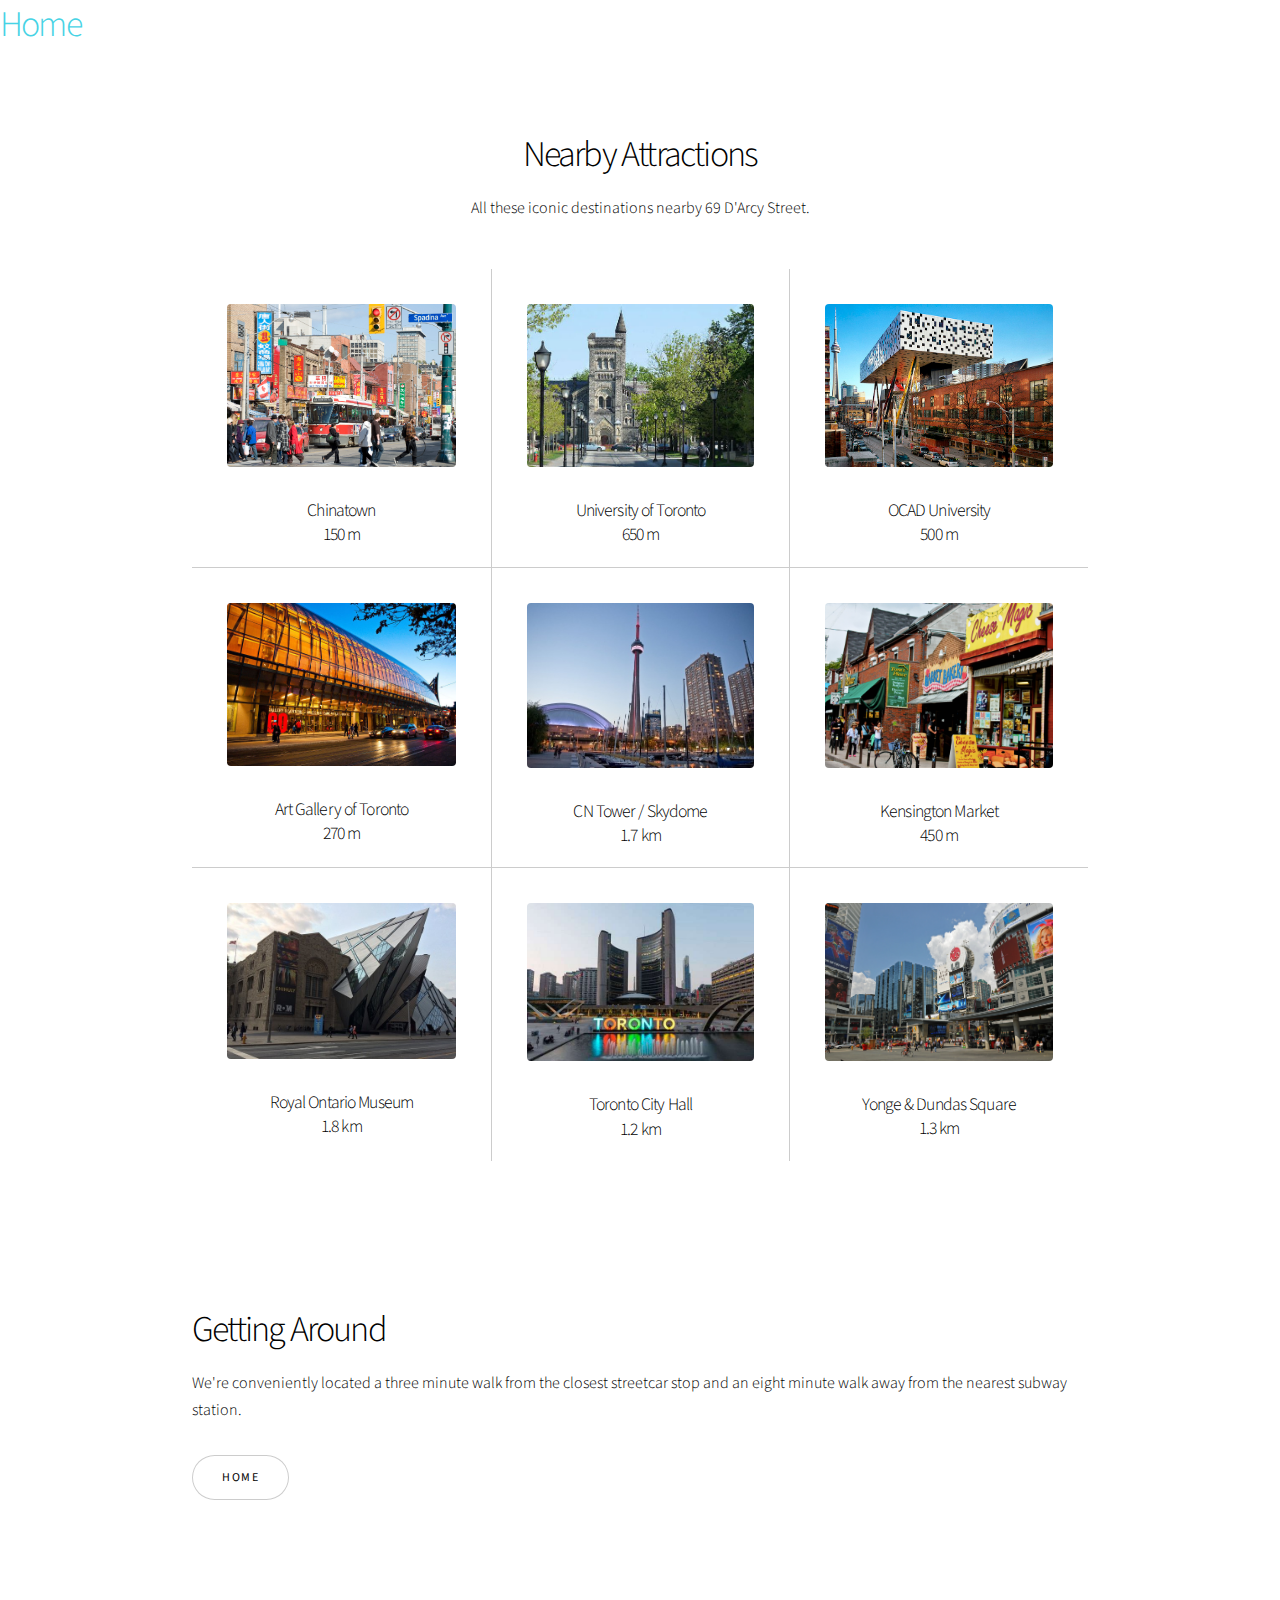
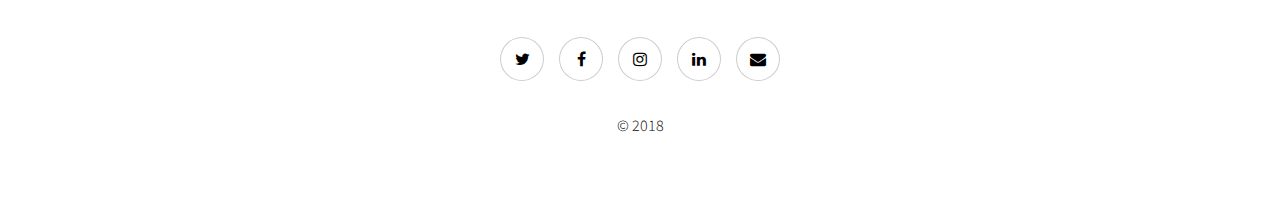
==== attractions.html @ 6a75a61b "a few new edits" ====
<!DOCTYPE HTML>
<!--
	Story by HTML5 UP
	html5up.net | @ajlkn
	Free for personal and commercial use under the CCA 3.0 license (html5up.net/license)
-->
<html>
	<head>
		<title>Story by HTML5 UP</title>
		<meta charset="utf-8" />
		<meta name="viewport" content="width=device-width, initial-scale=1" />
		<link rel="stylesheet" href="assets/css/main.css" />
	</head>
	<body>

		<!-- Wrapper -->
			<div id="wrapper">
                <!-- Header -->
                <h2><a href="index.html">Home</a></h2>
                
                <!-- Three -->
					<section class="wrapper style1 align-center">
						<div class="inner">
							<h2>Nearby Attractions</h2>
                            <p>All these iconic destinations nearby 69 D'Arcy Street.</p>
							<div class="items style1 medium onscroll-fade-in">
								<section>
									<span class="image fit"><img src="images/chinatown.jpg" alt="" /></span>
									<h4>Chinatown<br>150 m</h4>
								</section>
								<section>
									<span class="image fit"><img src="images/uoft.jpg" alt="" /></span>
									<h4>University of Toronto<br>650 m</h4>
								</section>
								<section>
									<span class="image fit"><img src="images/ocad.jpg" alt="" /></span>
									<h4>OCAD University<br>500 m</h4>
								</section>
								<section>
									<span class="image fit"><img src="images/ago.jpg" alt="" /></span>
									<h4>Art Gallery of Toronto<br>270 m</h4>
								</section>
								<section>
									<span class="image fit"><img src="images/cntower.jpg" alt="" /></span>
									<h4>CN Tower / Skydome<br>1.7 km</h4>
								</section>
								<section>
									<span class="image fit"><img src="images/km.png" alt="" /></span>
									<h4>Kensington Market<br>450 m</h4>
								</section>
                                <section>
									<span class="image fit"><img src="images/rom.jpg" alt="" /></span>
									<h4>Royal Ontario Museum<br>1.8 km</h4>
								</section>
								<section>
									<span class="image fit"><img src="images/cityhall.jpg" alt="" /></span>
									<h4>Toronto City Hall<br>1.2 km</h4>
								</section>
								<section>
									<span class="image fit"><img src="images/yd.jpg" alt="" /></span>
									<h4>Yonge &amp; Dundas Square<br>1.3 km</h4>
								</section>
							</div>
						</div>   
					</section>
                
                <!-- Four -->
					<section class="wrapper style1">
						<div class="inner">
                            <h2>Getting Around</h2>
                            <p>We're conveniently located a three minute walk from the closest streetcar stop and an eight minute walk away from the nearest subway station.</p>
                            <ul class="actions vertical">
								<li><a href="index.html" class="button">Home</a></li>
				        </ul>
						</div>
					</section>

				<!-- Footer -->
					<footer class="wrapper style1 align-center">
						<div class="inner">
							<ul class="icons">
								<li><a href="#" class="icon style2 fa-twitter"><span class="label">Twitter</span></a></li>
								<li><a href="#" class="icon style2 fa-facebook"><span class="label">Facebook</span></a></li>
								<li><a href="#" class="icon style2 fa-instagram"><span class="label">Instagram</span></a></li>
								<li><a href="#" class="icon style2 fa-linkedin"><span class="label">LinkedIn</span></a></li>
								<li><a href="#" class="icon style2 fa-envelope"><span class="label">Email</span></a></li>
							</ul>
							<p>&copy; 2018</p>
						</div>
					</footer>

			</div>

		<!-- Scripts -->
			<script src="assets/js/jquery.min.js"></script>
			<script src="assets/js/jquery.scrollex.min.js"></script>
			<script src="assets/js/jquery.scrolly.min.js"></script>
			<script src="assets/js/skel.min.js"></script>
			<script src="assets/js/util.js"></script>
			<script src="assets/js/main.js"></script>

	</body>
</html>
---- assets/css/main.css ----
@import url(font-awesome.min.css);
@import url("https://fonts.googleapis.com/css?family=Source+Sans+Pro:300,300i,400,400i");

/*
	Story by HTML5 UP
	html5up.net | @ajlkn
	Free for personal and commercial use under the CCA 3.0 license (html5up.net/license)
*/

/* Reset */

	html, body, div, span, applet, object, iframe, h1, h2, h3, h4, h5, h6, p, blockquote, pre, a, abbr, acronym, address, big, cite, code, del, dfn, em, img, ins, kbd, q, s, samp, small, strike, strong, sub, sup, tt, var, b, u, i, center, dl, dt, dd, ol, ul, li, fieldset, form, label, legend, table, caption, tbody, tfoot, thead, tr, th, td, article, aside, canvas, details, embed, figure, figcaption, footer, header, hgroup, menu, nav, output, ruby, section, summary, time, mark, audio, video {
		margin: 0;
		padding: 0;
		border: 0;
		font-size: 100%;
		font: inherit;
		vertical-align: baseline;
	}

	article, aside, details, figcaption, figure, footer, header, hgroup, menu, nav, section {
		display: block;
	}

	body {
		line-height: 1;
	}

	ol, ul {
		list-style: none;
	}

	blockquote, q {
		quotes: none;
	}

	blockquote:before, blockquote:after, q:before, q:after {
		content: '';
		content: none;
	}

	table {
		border-collapse: collapse;
		border-spacing: 0;
	}

	body {
		-webkit-text-size-adjust: none;
	}

/* Box Model */

	*, *:before, *:after {
		-moz-box-sizing: border-box;
		-webkit-box-sizing: border-box;
		box-sizing: border-box;
	}

/* Grid */

	.row {
		border-bottom: solid 1px transparent;
		-moz-box-sizing: border-box;
		-webkit-box-sizing: border-box;
		box-sizing: border-box;
	}

	.row > * {
		float: left;
		-moz-box-sizing: border-box;
		-webkit-box-sizing: border-box;
		box-sizing: border-box;
	}

	.row:after, .row:before {
		content: '';
		display: block;
		clear: both;
		height: 0;
	}

	.row.uniform > * > :first-child {
		margin-top: 0;
	}

	.row.uniform > * > :last-child {
		margin-bottom: 0;
	}

	.row.\30 \25 > * {
		padding: 0 0 0 0rem;
	}

	.row.\30 \25 {
		margin: 0 0 -1px 0rem;
	}

	.row.uniform.\30 \25 > * {
		padding: 0rem 0 0 0rem;
	}

	.row.uniform.\30 \25 {
		margin: 0rem 0 -1px 0rem;
	}

	.row > * {
		padding: 0 0 0 2rem;
	}

	.row {
		margin: 0 0 -1px -2rem;
	}

	.row.uniform > * {
		padding: 2rem 0 0 2rem;
	}

	.row.uniform {
		margin: -2rem 0 -1px -2rem;
	}

	.row.\32 00\25 > * {
		padding: 0 0 0 4rem;
	}

	.row.\32 00\25 {
		margin: 0 0 -1px -4rem;
	}

	.row.uniform.\32 00\25 > * {
		padding: 4rem 0 0 4rem;
	}

	.row.uniform.\32 00\25 {
		margin: -4rem 0 -1px -4rem;
	}

	.row.\31 50\25 > * {
		padding: 0 0 0 3rem;
	}

	.row.\31 50\25 {
		margin: 0 0 -1px -3rem;
	}

	.row.uniform.\31 50\25 > * {
		padding: 3rem 0 0 3rem;
	}

	.row.uniform.\31 50\25 {
		margin: -3rem 0 -1px -3rem;
	}

	.row.\35 0\25 > * {
		padding: 0 0 0 1rem;
	}

	.row.\35 0\25 {
		margin: 0 0 -1px -1rem;
	}

	.row.uniform.\35 0\25 > * {
		padding: 1rem 0 0 1rem;
	}

	.row.uniform.\35 0\25 {
		margin: -1rem 0 -1px -1rem;
	}

	.row.\32 5\25 > * {
		padding: 0 0 0 0.5rem;
	}

	.row.\32 5\25 {
		margin: 0 0 -1px -0.5rem;
	}

	.row.uniform.\32 5\25 > * {
		padding: 0.5rem 0 0 0.5rem;
	}

	.row.uniform.\32 5\25 {
		margin: -0.5rem 0 -1px -0.5rem;
	}

	.\31 2u, .\31 2u\24 {
		width: 100%;
		clear: none;
		margin-left: 0;
	}

	.\31 1u, .\31 1u\24 {
		width: 91.6666666667%;
		clear: none;
		margin-left: 0;
	}

	.\31 0u, .\31 0u\24 {
		width: 83.3333333333%;
		clear: none;
		margin-left: 0;
	}

	.\39 u, .\39 u\24 {
		width: 75%;
		clear: none;
		margin-left: 0;
	}

	.\38 u, .\38 u\24 {
		width: 66.6666666667%;
		clear: none;
		margin-left: 0;
	}

	.\37 u, .\37 u\24 {
		width: 58.3333333333%;
		clear: none;
		margin-left: 0;
	}

	.\36 u, .\36 u\24 {
		width: 50%;
		clear: none;
		margin-left: 0;
	}

	.\35 u, .\35 u\24 {
		width: 41.6666666667%;
		clear: none;
		margin-left: 0;
	}

	.\34 u, .\34 u\24 {
		width: 33.3333333333%;
		clear: none;
		margin-left: 0;
	}

	.\33 u, .\33 u\24 {
		width: 25%;
		clear: none;
		margin-left: 0;
	}

	.\32 u, .\32 u\24 {
		width: 16.6666666667%;
		clear: none;
		margin-left: 0;
	}

	.\31 u, .\31 u\24 {
		width: 8.3333333333%;
		clear: none;
		margin-left: 0;
	}

	.\31 2u\24 + *,
	.\31 1u\24 + *,
	.\31 0u\24 + *,
	.\39 u\24 + *,
	.\38 u\24 + *,
	.\37 u\24 + *,
	.\36 u\24 + *,
	.\35 u\24 + *,
	.\34 u\24 + *,
	.\33 u\24 + *,
	.\32 u\24 + *,
	.\31 u\24 + * {
		clear: left;
	}

	.\-11u {
		margin-left: 91.66667%;
	}

	.\-10u {
		margin-left: 83.33333%;
	}

	.\-9u {
		margin-left: 75%;
	}

	.\-8u {
		margin-left: 66.66667%;
	}

	.\-7u {
		margin-left: 58.33333%;
	}

	.\-6u {
		margin-left: 50%;
	}

	.\-5u {
		margin-left: 41.66667%;
	}

	.\-4u {
		margin-left: 33.33333%;
	}

	.\-3u {
		margin-left: 25%;
	}

	.\-2u {
		margin-left: 16.66667%;
	}

	.\-1u {
		margin-left: 8.33333%;
	}

	@media screen and (max-width: 1680px) {

		.row > * {
			padding: 0 0 0 2rem;
		}

		.row {
			margin: 0 0 -1px -2rem;
		}

		.row.uniform > * {
			padding: 2rem 0 0 2rem;
		}

		.row.uniform {
			margin: -2rem 0 -1px -2rem;
		}

		.row.\32 00\25 > * {
			padding: 0 0 0 4rem;
		}

		.row.\32 00\25 {
			margin: 0 0 -1px -4rem;
		}

		.row.uniform.\32 00\25 > * {
			padding: 4rem 0 0 4rem;
		}

		.row.uniform.\32 00\25 {
			margin: -4rem 0 -1px -4rem;
		}

		.row.\31 50\25 > * {
			padding: 0 0 0 3rem;
		}

		.row.\31 50\25 {
			margin: 0 0 -1px -3rem;
		}

		.row.uniform.\31 50\25 > * {
			padding: 3rem 0 0 3rem;
		}

		.row.uniform.\31 50\25 {
			margin: -3rem 0 -1px -3rem;
		}

		.row.\35 0\25 > * {
			padding: 0 0 0 1rem;
		}

		.row.\35 0\25 {
			margin: 0 0 -1px -1rem;
		}

		.row.uniform.\35 0\25 > * {
			padding: 1rem 0 0 1rem;
		}

		.row.uniform.\35 0\25 {
			margin: -1rem 0 -1px -1rem;
		}

		.row.\32 5\25 > * {
			padding: 0 0 0 0.5rem;
		}

		.row.\32 5\25 {
			margin: 0 0 -1px -0.5rem;
		}

		.row.uniform.\32 5\25 > * {
			padding: 0.5rem 0 0 0.5rem;
		}

		.row.uniform.\32 5\25 {
			margin: -0.5rem 0 -1px -0.5rem;
		}

		.\31 2u\28xlarge\29, .\31 2u\24\28xlarge\29 {
			width: 100%;
			clear: none;
			margin-left: 0;
		}

		.\31 1u\28xlarge\29, .\31 1u\24\28xlarge\29 {
			width: 91.6666666667%;
			clear: none;
			margin-left: 0;
		}

		.\31 0u\28xlarge\29, .\31 0u\24\28xlarge\29 {
			width: 83.3333333333%;
			clear: none;
			margin-left: 0;
		}

		.\39 u\28xlarge\29, .\39 u\24\28xlarge\29 {
			width: 75%;
			clear: none;
			margin-left: 0;
		}

		.\38 u\28xlarge\29, .\38 u\24\28xlarge\29 {
			width: 66.6666666667%;
			clear: none;
			margin-left: 0;
		}

		.\37 u\28xlarge\29, .\37 u\24\28xlarge\29 {
			width: 58.3333333333%;
			clear: none;
			margin-left: 0;
		}

		.\36 u\28xlarge\29, .\36 u\24\28xlarge\29 {
			width: 50%;
			clear: none;
			margin-left: 0;
		}

		.\35 u\28xlarge\29, .\35 u\24\28xlarge\29 {
			width: 41.6666666667%;
			clear: none;
			margin-left: 0;
		}

		.\34 u\28xlarge\29, .\34 u\24\28xlarge\29 {
			width: 33.3333333333%;
			clear: none;
			margin-left: 0;
		}

		.\33 u\28xlarge\29, .\33 u\24\28xlarge\29 {
			width: 25%;
			clear: none;
			margin-left: 0;
		}

		.\32 u\28xlarge\29, .\32 u\24\28xlarge\29 {
			width: 16.6666666667%;
			clear: none;
			margin-left: 0;
		}

		.\31 u\28xlarge\29, .\31 u\24\28xlarge\29 {
			width: 8.3333333333%;
			clear: none;
			margin-left: 0;
		}

		.\31 2u\24\28xlarge\29 + *,
		.\31 1u\24\28xlarge\29 + *,
		.\31 0u\24\28xlarge\29 + *,
		.\39 u\24\28xlarge\29 + *,
		.\38 u\24\28xlarge\29 + *,
		.\37 u\24\28xlarge\29 + *,
		.\36 u\24\28xlarge\29 + *,
		.\35 u\24\28xlarge\29 + *,
		.\34 u\24\28xlarge\29 + *,
		.\33 u\24\28xlarge\29 + *,
		.\32 u\24\28xlarge\29 + *,
		.\31 u\24\28xlarge\29 + * {
			clear: left;
		}

		.\-11u\28xlarge\29 {
			margin-left: 91.66667%;
		}

		.\-10u\28xlarge\29 {
			margin-left: 83.33333%;
		}

		.\-9u\28xlarge\29 {
			margin-left: 75%;
		}

		.\-8u\28xlarge\29 {
			margin-left: 66.66667%;
		}

		.\-7u\28xlarge\29 {
			margin-left: 58.33333%;
		}

		.\-6u\28xlarge\29 {
			margin-left: 50%;
		}

		.\-5u\28xlarge\29 {
			margin-left: 41.66667%;
		}

		.\-4u\28xlarge\29 {
			margin-left: 33.33333%;
		}

		.\-3u\28xlarge\29 {
			margin-left: 25%;
		}

		.\-2u\28xlarge\29 {
			margin-left: 16.66667%;
		}

		.\-1u\28xlarge\29 {
			margin-left: 8.33333%;
		}

	}

	@media screen and (max-width: 1280px) {

		.row > * {
			padding: 0 0 0 2rem;
		}

		.row {
			margin: 0 0 -1px -2rem;
		}

		.row.uniform > * {
			padding: 2rem 0 0 2rem;
		}

		.row.uniform {
			margin: -2rem 0 -1px -2rem;
		}

		.row.\32 00\25 > * {
			padding: 0 0 0 4rem;
		}

		.row.\32 00\25 {
			margin: 0 0 -1px -4rem;
		}

		.row.uniform.\32 00\25 > * {
			padding: 4rem 0 0 4rem;
		}

		.row.uniform.\32 00\25 {
			margin: -4rem 0 -1px -4rem;
		}

		.row.\31 50\25 > * {
			padding: 0 0 0 3rem;
		}

		.row.\31 50\25 {
			margin: 0 0 -1px -3rem;
		}

		.row.uniform.\31 50\25 > * {
			padding: 3rem 0 0 3rem;
		}

		.row.uniform.\31 50\25 {
			margin: -3rem 0 -1px -3rem;
		}

		.row.\35 0\25 > * {
			padding: 0 0 0 1rem;
		}

		.row.\35 0\25 {
			margin: 0 0 -1px -1rem;
		}

		.row.uniform.\35 0\25 > * {
			padding: 1rem 0 0 1rem;
		}

		.row.uniform.\35 0\25 {
			margin: -1rem 0 -1px -1rem;
		}

		.row.\32 5\25 > * {
			padding: 0 0 0 0.5rem;
		}

		.row.\32 5\25 {
			margin: 0 0 -1px -0.5rem;
		}

		.row.uniform.\32 5\25 > * {
			padding: 0.5rem 0 0 0.5rem;
		}

		.row.uniform.\32 5\25 {
			margin: -0.5rem 0 -1px -0.5rem;
		}

		.\31 2u\28large\29, .\31 2u\24\28large\29 {
			width: 100%;
			clear: none;
			margin-left: 0;
		}

		.\31 1u\28large\29, .\31 1u\24\28large\29 {
			width: 91.6666666667%;
			clear: none;
			margin-left: 0;
		}

		.\31 0u\28large\29, .\31 0u\24\28large\29 {
			width: 83.3333333333%;
			clear: none;
			margin-left: 0;
		}

		.\39 u\28large\29, .\39 u\24\28large\29 {
			width: 75%;
			clear: none;
			margin-left: 0;
		}

		.\38 u\28large\29, .\38 u\24\28large\29 {
			width: 66.6666666667%;
			clear: none;
			margin-left: 0;
		}

		.\37 u\28large\29, .\37 u\24\28large\29 {
			width: 58.3333333333%;
			clear: none;
			margin-left: 0;
		}

		.\36 u\28large\29, .\36 u\24\28large\29 {
			width: 50%;
			clear: none;
			margin-left: 0;
		}

		.\35 u\28large\29, .\35 u\24\28large\29 {
			width: 41.6666666667%;
			clear: none;
			margin-left: 0;
		}

		.\34 u\28large\29, .\34 u\24\28large\29 {
			width: 33.3333333333%;
			clear: none;
			margin-left: 0;
		}

		.\33 u\28large\29, .\33 u\24\28large\29 {
			width: 25%;
			clear: none;
			margin-left: 0;
		}

		.\32 u\28large\29, .\32 u\24\28large\29 {
			width: 16.6666666667%;
			clear: none;
			margin-left: 0;
		}

		.\31 u\28large\29, .\31 u\24\28large\29 {
			width: 8.3333333333%;
			clear: none;
			margin-left: 0;
		}

		.\31 2u\24\28large\29 + *,
		.\31 1u\24\28large\29 + *,
		.\31 0u\24\28large\29 + *,
		.\39 u\24\28large\29 + *,
		.\38 u\24\28large\29 + *,
		.\37 u\24\28large\29 + *,
		.\36 u\24\28large\29 + *,
		.\35 u\24\28large\29 + *,
		.\34 u\24\28large\29 + *,
		.\33 u\24\28large\29 + *,
		.\32 u\24\28large\29 + *,
		.\31 u\24\28large\29 + * {
			clear: left;
		}

		.\-11u\28large\29 {
			margin-left: 91.66667%;
		}

		.\-10u\28large\29 {
			margin-left: 83.33333%;
		}

		.\-9u\28large\29 {
			margin-left: 75%;
		}

		.\-8u\28large\29 {
			margin-left: 66.66667%;
		}

		.\-7u\28large\29 {
			margin-left: 58.33333%;
		}

		.\-6u\28large\29 {
			margin-left: 50%;
		}

		.\-5u\28large\29 {
			margin-left: 41.66667%;
		}

		.\-4u\28large\29 {
			margin-left: 33.33333%;
		}

		.\-3u\28large\29 {
			margin-left: 25%;
		}

		.\-2u\28large\29 {
			margin-left: 16.66667%;
		}

		.\-1u\28large\29 {
			margin-left: 8.33333%;
		}

	}

	@media screen and (max-width: 980px) {

		.row > * {
			padding: 0 0 0 2rem;
		}

		.row {
			margin: 0 0 -1px -2rem;
		}

		.row.uniform > * {
			padding: 2rem 0 0 2rem;
		}

		.row.uniform {
			margin: -2rem 0 -1px -2rem;
		}

		.row.\32 00\25 > * {
			padding: 0 0 0 4rem;
		}

		.row.\32 00\25 {
			margin: 0 0 -1px -4rem;
		}

		.row.uniform.\32 00\25 > * {
			padding: 4rem 0 0 4rem;
		}

		.row.uniform.\32 00\25 {
			margin: -4rem 0 -1px -4rem;
		}

		.row.\31 50\25 > * {
			padding: 0 0 0 3rem;
		}

		.row.\31 50\25 {
			margin: 0 0 -1px -3rem;
		}

		.row.uniform.\31 50\25 > * {
			padding: 3rem 0 0 3rem;
		}

		.row.uniform.\31 50\25 {
			margin: -3rem 0 -1px -3rem;
		}

		.row.\35 0\25 > * {
			padding: 0 0 0 1rem;
		}

		.row.\35 0\25 {
			margin: 0 0 -1px -1rem;
		}

		.row.uniform.\35 0\25 > * {
			padding: 1rem 0 0 1rem;
		}

		.row.uniform.\35 0\25 {
			margin: -1rem 0 -1px -1rem;
		}

		.row.\32 5\25 > * {
			padding: 0 0 0 0.5rem;
		}

		.row.\32 5\25 {
			margin: 0 0 -1px -0.5rem;
		}

		.row.uniform.\32 5\25 > * {
			padding: 0.5rem 0 0 0.5rem;
		}

		.row.uniform.\32 5\25 {
			margin: -0.5rem 0 -1px -0.5rem;
		}

		.\31 2u\28medium\29, .\31 2u\24\28medium\29 {
			width: 100%;
			clear: none;
			margin-left: 0;
		}

		.\31 1u\28medium\29, .\31 1u\24\28medium\29 {
			width: 91.6666666667%;
			clear: none;
			margin-left: 0;
		}

		.\31 0u\28medium\29, .\31 0u\24\28medium\29 {
			width: 83.3333333333%;
			clear: none;
			margin-left: 0;
		}

		.\39 u\28medium\29, .\39 u\24\28medium\29 {
			width: 75%;
			clear: none;
			margin-left: 0;
		}

		.\38 u\28medium\29, .\38 u\24\28medium\29 {
			width: 66.6666666667%;
			clear: none;
			margin-left: 0;
		}

		.\37 u\28medium\29, .\37 u\24\28medium\29 {
			width: 58.3333333333%;
			clear: none;
			margin-left: 0;
		}

		.\36 u\28medium\29, .\36 u\24\28medium\29 {
			width: 50%;
			clear: none;
			margin-left: 0;
		}

		.\35 u\28medium\29, .\35 u\24\28medium\29 {
			width: 41.6666666667%;
			clear: none;
			margin-left: 0;
		}

		.\34 u\28medium\29, .\34 u\24\28medium\29 {
			width: 33.3333333333%;
			clear: none;
			margin-left: 0;
		}

		.\33 u\28medium\29, .\33 u\24\28medium\29 {
			width: 25%;
			clear: none;
			margin-left: 0;
		}

		.\32 u\28medium\29, .\32 u\24\28medium\29 {
			width: 16.6666666667%;
			clear: none;
			margin-left: 0;
		}

		.\31 u\28medium\29, .\31 u\24\28medium\29 {
			width: 8.3333333333%;
			clear: none;
			margin-left: 0;
		}

		.\31 2u\24\28medium\29 + *,
		.\31 1u\24\28medium\29 + *,
		.\31 0u\24\28medium\29 + *,
		.\39 u\24\28medium\29 + *,
		.\38 u\24\28medium\29 + *,
		.\37 u\24\28medium\29 + *,
		.\36 u\24\28medium\29 + *,
		.\35 u\24\28medium\29 + *,
		.\34 u\24\28medium\29 + *,
		.\33 u\24\28medium\29 + *,
		.\32 u\24\28medium\29 + *,
		.\31 u\24\28medium\29 + * {
			clear: left;
		}

		.\-11u\28medium\29 {
			margin-left: 91.66667%;
		}

		.\-10u\28medium\29 {
			margin-left: 83.33333%;
		}

		.\-9u\28medium\29 {
			margin-left: 75%;
		}

		.\-8u\28medium\29 {
			margin-left: 66.66667%;
		}

		.\-7u\28medium\29 {
			margin-left: 58.33333%;
		}

		.\-6u\28medium\29 {
			margin-left: 50%;
		}

		.\-5u\28medium\29 {
			margin-left: 41.66667%;
		}

		.\-4u\28medium\29 {
			margin-left: 33.33333%;
		}

		.\-3u\28medium\29 {
			margin-left: 25%;
		}

		.\-2u\28medium\29 {
			margin-left: 16.66667%;
		}

		.\-1u\28medium\29 {
			margin-left: 8.33333%;
		}

	}

	@media screen and (max-width: 736px) {

		.row > * {
			padding: 0 0 0 2rem;
		}

		.row {
			margin: 0 0 -1px -2rem;
		}

		.row.uniform > * {
			padding: 2rem 0 0 2rem;
		}

		.row.uniform {
			margin: -2rem 0 -1px -2rem;
		}

		.row.\32 00\25 > * {
			padding: 0 0 0 4rem;
		}

		.row.\32 00\25 {
			margin: 0 0 -1px -4rem;
		}

		.row.uniform.\32 00\25 > * {
			padding: 4rem 0 0 4rem;
		}

		.row.uniform.\32 00\25 {
			margin: -4rem 0 -1px -4rem;
		}

		.row.\31 50\25 > * {
			padding: 0 0 0 3rem;
		}

		.row.\31 50\25 {
			margin: 0 0 -1px -3rem;
		}

		.row.uniform.\31 50\25 > * {
			padding: 3rem 0 0 3rem;
		}

		.row.uniform.\31 50\25 {
			margin: -3rem 0 -1px -3rem;
		}

		.row.\35 0\25 > * {
			padding: 0 0 0 1rem;
		}

		.row.\35 0\25 {
			margin: 0 0 -1px -1rem;
		}

		.row.uniform.\35 0\25 > * {
			padding: 1rem 0 0 1rem;
		}

		.row.uniform.\35 0\25 {
			margin: -1rem 0 -1px -1rem;
		}

		.row.\32 5\25 > * {
			padding: 0 0 0 0.5rem;
		}

		.row.\32 5\25 {
			margin: 0 0 -1px -0.5rem;
		}

		.row.uniform.\32 5\25 > * {
			padding: 0.5rem 0 0 0.5rem;
		}

		.row.uniform.\32 5\25 {
			margin: -0.5rem 0 -1px -0.5rem;
		}

		.\31 2u\28small\29, .\31 2u\24\28small\29 {
			width: 100%;
			clear: none;
			margin-left: 0;
		}

		.\31 1u\28small\29, .\31 1u\24\28small\29 {
			width: 91.6666666667%;
			clear: none;
			margin-left: 0;
		}

		.\31 0u\28small\29, .\31 0u\24\28small\29 {
			width: 83.3333333333%;
			clear: none;
			margin-left: 0;
		}

		.\39 u\28small\29, .\39 u\24\28small\29 {
			width: 75%;
			clear: none;
			margin-left: 0;
		}

		.\38 u\28small\29, .\38 u\24\28small\29 {
			width: 66.6666666667%;
			clear: none;
			margin-left: 0;
		}

		.\37 u\28small\29, .\37 u\24\28small\29 {
			width: 58.3333333333%;
			clear: none;
			margin-left: 0;
		}

		.\36 u\28small\29, .\36 u\24\28small\29 {
			width: 50%;
			clear: none;
			margin-left: 0;
		}

		.\35 u\28small\29, .\35 u\24\28small\29 {
			width: 41.6666666667%;
			clear: none;
			margin-left: 0;
		}

		.\34 u\28small\29, .\34 u\24\28small\29 {
			width: 33.3333333333%;
			clear: none;
			margin-left: 0;
		}

		.\33 u\28small\29, .\33 u\24\28small\29 {
			width: 25%;
			clear: none;
			margin-left: 0;
		}

		.\32 u\28small\29, .\32 u\24\28small\29 {
			width: 16.6666666667%;
			clear: none;
			margin-left: 0;
		}

		.\31 u\28small\29, .\31 u\24\28small\29 {
			width: 8.3333333333%;
			clear: none;
			margin-left: 0;
		}

		.\31 2u\24\28small\29 + *,
		.\31 1u\24\28small\29 + *,
		.\31 0u\24\28small\29 + *,
		.\39 u\24\28small\29 + *,
		.\38 u\24\28small\29 + *,
		.\37 u\24\28small\29 + *,
		.\36 u\24\28small\29 + *,
		.\35 u\24\28small\29 + *,
		.\34 u\24\28small\29 + *,
		.\33 u\24\28small\29 + *,
		.\32 u\24\28small\29 + *,
		.\31 u\24\28small\29 + * {
			clear: left;
		}

		.\-11u\28small\29 {
			margin-left: 91.66667%;
		}

		.\-10u\28small\29 {
			margin-left: 83.33333%;
		}

		.\-9u\28small\29 {
			margin-left: 75%;
		}

		.\-8u\28small\29 {
			margin-left: 66.66667%;
		}

		.\-7u\28small\29 {
			margin-left: 58.33333%;
		}

		.\-6u\28small\29 {
			margin-left: 50%;
		}

		.\-5u\28small\29 {
			margin-left: 41.66667%;
		}

		.\-4u\28small\29 {
			margin-left: 33.33333%;
		}

		.\-3u\28small\29 {
			margin-left: 25%;
		}

		.\-2u\28small\29 {
			margin-left: 16.66667%;
		}

		.\-1u\28small\29 {
			margin-left: 8.33333%;
		}

	}

	@media screen and (max-width: 480px) {

		.row > * {
			padding: 0 0 0 2rem;
		}

		.row {
			margin: 0 0 -1px -2rem;
		}

		.row.uniform > * {
			padding: 2rem 0 0 2rem;
		}

		.row.uniform {
			margin: -2rem 0 -1px -2rem;
		}

		.row.\32 00\25 > * {
			padding: 0 0 0 4rem;
		}

		.row.\32 00\25 {
			margin: 0 0 -1px -4rem;
		}

		.row.uniform.\32 00\25 > * {
			padding: 4rem 0 0 4rem;
		}

		.row.uniform.\32 00\25 {
			margin: -4rem 0 -1px -4rem;
		}

		.row.\31 50\25 > * {
			padding: 0 0 0 3rem;
		}

		.row.\31 50\25 {
			margin: 0 0 -1px -3rem;
		}

		.row.uniform.\31 50\25 > * {
			padding: 3rem 0 0 3rem;
		}

		.row.uniform.\31 50\25 {
			margin: -3rem 0 -1px -3rem;
		}

		.row.\35 0\25 > * {
			padding: 0 0 0 1rem;
		}

		.row.\35 0\25 {
			margin: 0 0 -1px -1rem;
		}

		.row.uniform.\35 0\25 > * {
			padding: 1rem 0 0 1rem;
		}

		.row.uniform.\35 0\25 {
			margin: -1rem 0 -1px -1rem;
		}

		.row.\32 5\25 > * {
			padding: 0 0 0 0.5rem;
		}

		.row.\32 5\25 {
			margin: 0 0 -1px -0.5rem;
		}

		.row.uniform.\32 5\25 > * {
			padding: 0.5rem 0 0 0.5rem;
		}

		.row.uniform.\32 5\25 {
			margin: -0.5rem 0 -1px -0.5rem;
		}

		.\31 2u\28xsmall\29, .\31 2u\24\28xsmall\29 {
			width: 100%;
			clear: none;
			margin-left: 0;
		}

		.\31 1u\28xsmall\29, .\31 1u\24\28xsmall\29 {
			width: 91.6666666667%;
			clear: none;
			margin-left: 0;
		}

		.\31 0u\28xsmall\29, .\31 0u\24\28xsmall\29 {
			width: 83.3333333333%;
			clear: none;
			margin-left: 0;
		}

		.\39 u\28xsmall\29, .\39 u\24\28xsmall\29 {
			width: 75%;
			clear: none;
			margin-left: 0;
		}

		.\38 u\28xsmall\29, .\38 u\24\28xsmall\29 {
			width: 66.6666666667%;
			clear: none;
			margin-left: 0;
		}

		.\37 u\28xsmall\29, .\37 u\24\28xsmall\29 {
			width: 58.3333333333%;
			clear: none;
			margin-left: 0;
		}

		.\36 u\28xsmall\29, .\36 u\24\28xsmall\29 {
			width: 50%;
			clear: none;
			margin-left: 0;
		}

		.\35 u\28xsmall\29, .\35 u\24\28xsmall\29 {
			width: 41.6666666667%;
			clear: none;
			margin-left: 0;
		}

		.\34 u\28xsmall\29, .\34 u\24\28xsmall\29 {
			width: 33.3333333333%;
			clear: none;
			margin-left: 0;
		}

		.\33 u\28xsmall\29, .\33 u\24\28xsmall\29 {
			width: 25%;
			clear: none;
			margin-left: 0;
		}

		.\32 u\28xsmall\29, .\32 u\24\28xsmall\29 {
			width: 16.6666666667%;
			clear: none;
			margin-left: 0;
		}

		.\31 u\28xsmall\29, .\31 u\24\28xsmall\29 {
			width: 8.3333333333%;
			clear: none;
			margin-left: 0;
		}

		.\31 2u\24\28xsmall\29 + *,
		.\31 1u\24\28xsmall\29 + *,
		.\31 0u\24\28xsmall\29 + *,
		.\39 u\24\28xsmall\29 + *,
		.\38 u\24\28xsmall\29 + *,
		.\37 u\24\28xsmall\29 + *,
		.\36 u\24\28xsmall\29 + *,
		.\35 u\24\28xsmall\29 + *,
		.\34 u\24\28xsmall\29 + *,
		.\33 u\24\28xsmall\29 + *,
		.\32 u\24\28xsmall\29 + *,
		.\31 u\24\28xsmall\29 + * {
			clear: left;
		}

		.\-11u\28xsmall\29 {
			margin-left: 91.66667%;
		}

		.\-10u\28xsmall\29 {
			margin-left: 83.33333%;
		}

		.\-9u\28xsmall\29 {
			margin-left: 75%;
		}

		.\-8u\28xsmall\29 {
			margin-left: 66.66667%;
		}

		.\-7u\28xsmall\29 {
			margin-left: 58.33333%;
		}

		.\-6u\28xsmall\29 {
			margin-left: 50%;
		}

		.\-5u\28xsmall\29 {
			margin-left: 41.66667%;
		}

		.\-4u\28xsmall\29 {
			margin-left: 33.33333%;
		}

		.\-3u\28xsmall\29 {
			margin-left: 25%;
		}

		.\-2u\28xsmall\29 {
			margin-left: 16.66667%;
		}

		.\-1u\28xsmall\29 {
			margin-left: 8.33333%;
		}

	}

	@media screen and (max-width: 360px) {

		.row > * {
			padding: 0 0 0 2rem;
		}

		.row {
			margin: 0 0 -1px -2rem;
		}

		.row.uniform > * {
			padding: 2rem 0 0 2rem;
		}

		.row.uniform {
			margin: -2rem 0 -1px -2rem;
		}

		.row.\32 00\25 > * {
			padding: 0 0 0 4rem;
		}

		.row.\32 00\25 {
			margin: 0 0 -1px -4rem;
		}

		.row.uniform.\32 00\25 > * {
			padding: 4rem 0 0 4rem;
		}

		.row.uniform.\32 00\25 {
			margin: -4rem 0 -1px -4rem;
		}

		.row.\31 50\25 > * {
			padding: 0 0 0 3rem;
		}

		.row.\31 50\25 {
			margin: 0 0 -1px -3rem;
		}

		.row.uniform.\31 50\25 > * {
			padding: 3rem 0 0 3rem;
		}

		.row.uniform.\31 50\25 {
			margin: -3rem 0 -1px -3rem;
		}

		.row.\35 0\25 > * {
			padding: 0 0 0 1rem;
		}

		.row.\35 0\25 {
			margin: 0 0 -1px -1rem;
		}

		.row.uniform.\35 0\25 > * {
			padding: 1rem 0 0 1rem;
		}

		.row.uniform.\35 0\25 {
			margin: -1rem 0 -1px -1rem;
		}

		.row.\32 5\25 > * {
			padding: 0 0 0 0.5rem;
		}

		.row.\32 5\25 {
			margin: 0 0 -1px -0.5rem;
		}

		.row.uniform.\32 5\25 > * {
			padding: 0.5rem 0 0 0.5rem;
		}

		.row.uniform.\32 5\25 {
			margin: -0.5rem 0 -1px -0.5rem;
		}

		.\31 2u\28xxsmall\29, .\31 2u\24\28xxsmall\29 {
			width: 100%;
			clear: none;
			margin-left: 0;
		}

		.\31 1u\28xxsmall\29, .\31 1u\24\28xxsmall\29 {
			width: 91.6666666667%;
			clear: none;
			margin-left: 0;
		}

		.\31 0u\28xxsmall\29, .\31 0u\24\28xxsmall\29 {
			width: 83.3333333333%;
			clear: none;
			margin-left: 0;
		}

		.\39 u\28xxsmall\29, .\39 u\24\28xxsmall\29 {
			width: 75%;
			clear: none;
			margin-left: 0;
		}

		.\38 u\28xxsmall\29, .\38 u\24\28xxsmall\29 {
			width: 66.6666666667%;
			clear: none;
			margin-left: 0;
		}

		.\37 u\28xxsmall\29, .\37 u\24\28xxsmall\29 {
			width: 58.3333333333%;
			clear: none;
			margin-left: 0;
		}

		.\36 u\28xxsmall\29, .\36 u\24\28xxsmall\29 {
			width: 50%;
			clear: none;
			margin-left: 0;
		}

		.\35 u\28xxsmall\29, .\35 u\24\28xxsmall\29 {
			width: 41.6666666667%;
			clear: none;
			margin-left: 0;
		}

		.\34 u\28xxsmall\29, .\34 u\24\28xxsmall\29 {
			width: 33.3333333333%;
			clear: none;
			margin-left: 0;
		}

		.\33 u\28xxsmall\29, .\33 u\24\28xxsmall\29 {
			width: 25%;
			clear: none;
			margin-left: 0;
		}

		.\32 u\28xxsmall\29, .\32 u\24\28xxsmall\29 {
			width: 16.6666666667%;
			clear: none;
			margin-left: 0;
		}

		.\31 u\28xxsmall\29, .\31 u\24\28xxsmall\29 {
			width: 8.3333333333%;
			clear: none;
			margin-left: 0;
		}

		.\31 2u\24\28xxsmall\29 + *,
		.\31 1u\24\28xxsmall\29 + *,
		.\31 0u\24\28xxsmall\29 + *,
		.\39 u\24\28xxsmall\29 + *,
		.\38 u\24\28xxsmall\29 + *,
		.\37 u\24\28xxsmall\29 + *,
		.\36 u\24\28xxsmall\29 + *,
		.\35 u\24\28xxsmall\29 + *,
		.\34 u\24\28xxsmall\29 + *,
		.\33 u\24\28xxsmall\29 + *,
		.\32 u\24\28xxsmall\29 + *,
		.\31 u\24\28xxsmall\29 + * {
			clear: left;
		}

		.\-11u\28xxsmall\29 {
			margin-left: 91.66667%;
		}

		.\-10u\28xxsmall\29 {
			margin-left: 83.33333%;
		}

		.\-9u\28xxsmall\29 {
			margin-left: 75%;
		}

		.\-8u\28xxsmall\29 {
			margin-left: 66.66667%;
		}

		.\-7u\28xxsmall\29 {
			margin-left: 58.33333%;
		}

		.\-6u\28xxsmall\29 {
			margin-left: 50%;
		}

		.\-5u\28xxsmall\29 {
			margin-left: 41.66667%;
		}

		.\-4u\28xxsmall\29 {
			margin-left: 33.33333%;
		}

		.\-3u\28xxsmall\29 {
			margin-left: 25%;
		}

		.\-2u\28xxsmall\29 {
			margin-left: 16.66667%;
		}

		.\-1u\28xxsmall\29 {
			margin-left: 8.33333%;
		}

	}

/* Basic */

	@-ms-viewport {
		width: device-width;
	}

	body {
		-ms-overflow-style: scrollbar;
	}

	@media screen and (max-width: 480px) {

		html, body {
			min-width: 320px;
		}

	}

	body {
		background: #ffffff;
	}

		body.is-loading *, body.is-loading *:before, body.is-loading *:after {
			-moz-animation: none !important;
			-webkit-animation: none !important;
			-ms-animation: none !important;
			animation: none !important;
			-moz-transition: none !important;
			-webkit-transition: none !important;
			-ms-transition: none !important;
			transition: none !important;
		}

/* Type */

	html {
		font-size: 18pt;
	}

		@media screen and (max-width: 1680px) {

			html {
				font-size: 14pt;
			}

		}

		@media screen and (max-width: 1280px) {

			html {
				font-size: 12pt;
			}

		}

		@media screen and (max-width: 736px) {

			html {
				font-size: 11pt;
			}

		}

		@media screen and (max-width: 360px) {

			html {
				font-size: 10pt;
			}

		}

	body {
		background-color: #ffffff;
		color: #000000;
	}

	body, input, select, textarea {
		font-family: "Source Sans Pro", Helvetica, sans-serif;
		font-size: 1rem;
		font-weight: 300;
		line-height: 1.65;
	}

	a {
		-moz-transition: color 0.2s ease-in-out;
		-webkit-transition: color 0.2s ease-in-out;
		-ms-transition: color 0.2s ease-in-out;
		transition: color 0.2s ease-in-out;
		text-decoration: underline;
	}

		a:hover {
			text-decoration: none;
		}

	strong, b {
		font-weight: 400;
	}

	em, i {
		font-style: italic;
	}

	p {
		margin: 0 0 2rem 0;
	}

		p.major {
			font-size: 1.25rem;
		}

	h1, h2, h3, h4, h5, h6 {
		font-weight: 300;
		line-height: 1.375;
		letter-spacing: -0.05em;
		margin: 0 0 1rem 0;
	}

		h1 a, h2 a, h3 a, h4 a, h5 a, h6 a {
			color: inherit;
			text-decoration: none;
		}

	h1 {
		font-size: 3.5rem;
		line-height: 1.2;
	}

	h2 {
		font-size: 2.25rem;
	}

	h3 {
		font-size: 1.5rem;
	}

	h4 {
		font-size: 1.1rem;
	}

	h5 {
		font-size: 0.9rem;
	}

	h6 {
		font-size: 0.7rem;
	}

	sub {
		font-size: 0.8rem;
		position: relative;
		top: 0.5rem;
	}

	sup {
		font-size: 0.8rem;
		position: relative;
		top: -0.5rem;
	}

	blockquote {
		border-left: solid 4px;
		font-style: italic;
		margin: 0 0 2rem 0;
		padding: 0.5rem 0 0.5rem 2rem;
	}

	code {
		border-radius: 4px;
		font-family: "Courier New", monospace;
		font-size: 0.9em;
		margin: 0 0.25rem;
		padding: 0.25rem 0.325rem;
	}

	pre {
		-webkit-overflow-scrolling: touch;
		font-family: "Courier New", monospace;
		font-size: 0.9em;
		margin: 0 0 2rem 0;
	}

		pre code {
			display: block;
			line-height: 1.5;
			padding: 0.75rem 1rem;
			overflow-x: auto;
		}

	hr {
		border: 0;
		border-bottom: solid 1px;
		margin: 2.5rem 0;
	}

		hr.major {
			margin: 3.5rem 0;
		}

	.align-left {
		text-align: left;
	}

	.align-center {
		text-align: center;
	}

	.align-right {
		text-align: right;
	}

	@media screen and (max-width: 736px) {

		p.major {
			font-size: 1.1rem;
		}

		h1 {
			font-size: 2.5rem;
		}

		h2 {
			font-size: 2rem;
		}

		h3 {
			font-size: 1.25rem;
		}

		h4 {
			font-size: 1rem;
		}

	}

	input, select, textarea {
		color: #000000;
	}

	a {
		color: #000000;
	}

		a:hover {
			color: #47D3E5;
		}

	strong, b {
		color: #000000;
	}

	h1, h2, h3, h4, h5, h6 {
		color: #000000;
	}

	blockquote {
		border-left-color: rgba(0, 0, 0, 0.2);
	}

	code {
		background: rgba(0, 0, 0, 0.05);
		border-color: rgba(0, 0, 0, 0.2);
	}

	hr {
		border-bottom-color: rgba(0, 0, 0, 0.2);
	}

/* Box */

	.box {
		border-radius: 4px;
		border: solid 1px;
		margin-bottom: 2rem;
		padding: 1.5rem;
	}

		.box > :last-child,
		.box > :last-child > :last-child,
		.box > :last-child > :last-child > :last-child {
			margin-bottom: 0;
		}

		.box.alt {
			border: 0;
			border-radius: 0;
			padding: 0;
		}

	.box {
		border-color: rgba(0, 0, 0, 0.2);
	}

/* Button */

	input[type="submit"],
	input[type="reset"],
	input[type="button"],
	button,
	.button {
		-moz-appearance: none;
		-webkit-appearance: none;
		-ms-appearance: none;
		appearance: none;
		-moz-transition: background-color 0.2s ease-in-out, box-shadow 0.2s ease-in-out, color 0.2s ease-in-out;
		-webkit-transition: background-color 0.2s ease-in-out, box-shadow 0.2s ease-in-out, color 0.2s ease-in-out;
		-ms-transition: background-color 0.2s ease-in-out, box-shadow 0.2s ease-in-out, color 0.2s ease-in-out;
		transition: background-color 0.2s ease-in-out, box-shadow 0.2s ease-in-out, color 0.2s ease-in-out;
		border: 0;
		cursor: pointer;
		display: inline-block;
		font-weight: 400;
		letter-spacing: 0.125em;
		text-align: center;
		text-decoration: none;
		text-transform: uppercase;
		white-space: nowrap;
		font-size: 0.75rem;
		max-width: 20rem;
		height: 3.75em;
		line-height: 3.75em;
		border-radius: 3.75em;
		padding: 0 2.5em;
		text-overflow: ellipsis;
		overflow: hidden;
	}

		input[type="submit"].icon:before,
		input[type="reset"].icon:before,
		input[type="button"].icon:before,
		button.icon:before,
		.button.icon:before {
			margin-right: 0.5rem;
		}

		input[type="submit"].fit,
		input[type="reset"].fit,
		input[type="button"].fit,
		button.fit,
		.button.fit {
			display: block;
			margin: 0 0 1rem 0;
			width: 100%;
		}

		input[type="submit"].small,
		input[type="reset"].small,
		input[type="button"].small,
		button.small,
		.button.small {
			font-size: 0.6rem;
			height: 3.325em;
			line-height: 3.325em;
			border-radius: 3.325em;
			padding: 0 2em;
		}

		input[type="submit"].big,
		input[type="reset"].big,
		input[type="button"].big,
		button.big,
		.button.big {
			font-size: 0.8rem;
			height: 4em;
			line-height: 4em;
			border-radius: 4em;
			padding: 0 3em;
		}

		input[type="submit"].wide,
		input[type="reset"].wide,
		input[type="button"].wide,
		button.wide,
		.button.wide {
			min-width: 14em;
		}

		input[type="submit"].disabled, input[type="submit"]:disabled,
		input[type="reset"].disabled,
		input[type="reset"]:disabled,
		input[type="button"].disabled,
		input[type="button"]:disabled,
		button.disabled,
		button:disabled,
		.button.disabled,
		.button:disabled {
			-moz-pointer-events: none;
			-webkit-pointer-events: none;
			-ms-pointer-events: none;
			pointer-events: none;
			opacity: 0.25;
		}

	input[type="submit"],
	input[type="reset"],
	input[type="button"],
	button,
	.button {
		background-color: transparent;
		box-shadow: inset 0 0 0 1px rgba(0, 0, 0, 0.2);
		color: #000000 !important;
	}

		input[type="submit"]:hover,
		input[type="reset"]:hover,
		input[type="button"]:hover,
		button:hover,
		.button:hover {
			box-shadow: inset 0 0 0 1px #47D3E5;
			color: #47D3E5 !important;
		}

		input[type="submit"]:active,
		input[type="reset"]:active,
		input[type="button"]:active,
		button:active,
		.button:active {
			background-color: rgba(71, 211, 229, 0.2);
			box-shadow: inset 0 0 0 1px #47D3E5;
			color: #47D3E5 !important;
		}

		input[type="submit"].special,
		input[type="reset"].special,
		input[type="button"].special,
		button.special,
		.button.special {
			background-color: #000000;
			box-shadow: none;
			color: #ffffff !important;
		}

			input[type="submit"].special:hover,
			input[type="reset"].special:hover,
			input[type="button"].special:hover,
			button.special:hover,
			.button.special:hover {
				background-color: #47D3E5;
			}

			input[type="submit"].special:active,
			input[type="reset"].special:active,
			input[type="button"].special:active,
			button.special:active,
			.button.special:active {
				background-color: #1ebdd1;
			}

/* Form */

	form {
		margin: 0 0 2rem 0;
	}

		form .field {
			margin: 0 0 1.5rem 0;
			clear: both;
		}

			form .field.half {
				clear: none;
				width: 50%;
				float: left;
				padding: 0 0 0 0.75rem;
			}

				form .field.half.first {
					padding: 0 0.75rem 0 0;
				}

			form .field.third {
				clear: none;
				width: 33.33333%;
				float: left;
				padding: 0 0 0 0.75rem;
			}

				form .field.third.first {
					padding: 0 0.75rem 0 0;
				}

		form > .actions {
			clear: both;
			margin: 1.875rem 0 0 0 !important;
		}

		@media screen and (max-width: 736px) {

			form .field {
				margin: 0 0 1.125rem 0;
			}

				form .field.half {
					padding: 0 0 0 0.5625rem;
				}

					form .field.half.first {
						padding: 0 0.5625rem 0 0;
					}

			form > .actions {
				margin: 1.5rem 0 0 0 !important;
			}

		}

		@media screen and (max-width: 480px) {

			form .field.half {
				width: 100%;
				float: none;
				padding: 0;
			}

				form .field.half.first {
					padding: 0;
				}

			form .field.third {
				width: 100%;
				float: none;
				padding: 0;
			}

				form .field.third.first {
					padding: 0;
				}

		}

	label {
		display: block;
		font-size: 0.9rem;
		font-weight: 400;
		margin: 0 0 1rem 0;
	}

	input[type="text"],
	input[type="password"],
	input[type="email"],
	input[type="tel"],
	input[type="search"],
	input[type="url"],
	select,
	textarea {
		-moz-appearance: none;
		-webkit-appearance: none;
		-ms-appearance: none;
		appearance: none;
		background-color: transparent;
		border-radius: 4px;
		border: none;
		border: solid 1px;
		color: inherit;
		display: block;
		outline: 0;
		padding: 0 0.825rem;
		text-decoration: none;
		width: 100%;
	}

		input[type="text"]:invalid,
		input[type="password"]:invalid,
		input[type="email"]:invalid,
		input[type="tel"]:invalid,
		input[type="search"]:invalid,
		input[type="url"]:invalid,
		select:invalid,
		textarea:invalid {
			box-shadow: none;
		}

	.select-wrapper {
		text-decoration: none;
		display: block;
		position: relative;
	}

		.select-wrapper:before {
			-moz-osx-font-smoothing: grayscale;
			-webkit-font-smoothing: antialiased;
			font-family: FontAwesome;
			font-style: normal;
			font-weight: normal;
			text-transform: none !important;
		}

		.select-wrapper:before {
			content: '\f078';
			display: block;
			height: 2.75rem;
			line-height: 2.75rem;
			pointer-events: none;
			position: absolute;
			right: 0;
			text-align: center;
			top: 0;
			width: 2.75rem;
		}

		.select-wrapper select::-ms-expand {
			display: none;
		}

	input[type="text"],
	input[type="password"],
	input[type="email"],
	input[type="tel"],
	input[type="search"],
	input[type="url"],
	select {
		height: 2.75rem;
	}

	textarea {
		padding: 0.75rem 1rem;
	}

	input[type="checkbox"],
	input[type="radio"] {
		-moz-appearance: none;
		-webkit-appearance: none;
		-ms-appearance: none;
		appearance: none;
		display: block;
		float: left;
		margin-right: -2rem;
		opacity: 0;
		width: 1rem;
		z-index: -1;
	}

		input[type="checkbox"] + label,
		input[type="radio"] + label {
			text-decoration: none;
			-moz-user-select: none;
			-webkit-user-select: none;
			-ms-user-select: none;
			user-select: none;
			cursor: pointer;
			display: inline-block;
			font-size: 1rem;
			font-weight: 300;
			padding-left: 2.4rem;
			padding-right: 0.75rem;
			position: relative;
			margin-bottom: 0;
		}

			input[type="checkbox"] + label:before,
			input[type="radio"] + label:before {
				-moz-osx-font-smoothing: grayscale;
				-webkit-font-smoothing: antialiased;
				font-family: FontAwesome;
				font-style: normal;
				font-weight: normal;
				text-transform: none !important;
			}

			input[type="checkbox"] + label:before,
			input[type="radio"] + label:before {
				border-radius: 4px;
				border: solid 1px;
				content: '';
				display: inline-block;
				height: 1.65rem;
				left: 0;
				line-height: 1.58125rem;
				position: absolute;
				text-align: center;
				top: 0;
				width: 1.65rem;
			}

		input[type="checkbox"]:checked + label:before,
		input[type="radio"]:checked + label:before {
			content: '\f00c';
		}

	input[type="checkbox"] + label:before {
		border-radius: 4px;
	}

	input[type="radio"] + label:before {
		border-radius: 100%;
	}

	::-webkit-input-placeholder {
		opacity: 1.0;
	}

	:-moz-placeholder {
		opacity: 1.0;
	}

	::-moz-placeholder {
		opacity: 1.0;
	}

	:-ms-input-placeholder {
		opacity: 1.0;
	}

	.formerize-placeholder {
		opacity: 1.0;
	}

	label {
		color: #000000;
	}

	input[type="text"],
	input[type="password"],
	input[type="email"],
	input[type="tel"],
	input[type="search"],
	input[type="url"],
	select,
	textarea {
		border-color: rgba(0, 0, 0, 0.2);
	}

		input[type="text"]:focus,
		input[type="password"]:focus,
		input[type="email"]:focus,
		input[type="tel"]:focus,
		input[type="search"]:focus,
		input[type="url"]:focus,
		select:focus,
		textarea:focus {
			border-color: #47D3E5;
			box-shadow: 0 0 0 1px #47D3E5;
		}

	.select-wrapper:before {
		color: rgba(0, 0, 0, 0.2);
	}

	input[type="checkbox"] + label,
	input[type="radio"] + label {
		color: #000000;
	}

		input[type="checkbox"] + label:before,
		input[type="radio"] + label:before {
			border-color: rgba(0, 0, 0, 0.2);
		}

	input[type="checkbox"]:checked + label:before,
	input[type="radio"]:checked + label:before {
		background-color: #000000;
		border-color: #000000;
		color: #ffffff;
	}

	input[type="checkbox"]:focus + label:before,
	input[type="radio"]:focus + label:before {
		border-color: #47D3E5;
		box-shadow: 0 0 0 1px #47D3E5;
	}

	::-webkit-input-placeholder {
		color: rgba(0, 0, 0, 0.75) !important;
	}

	:-moz-placeholder {
		color: rgba(0, 0, 0, 0.75) !important;
	}

	::-moz-placeholder {
		color: rgba(0, 0, 0, 0.75) !important;
	}

	:-ms-input-placeholder {
		color: rgba(0, 0, 0, 0.75) !important;
	}

	.formerize-placeholder {
		color: rgba(0, 0, 0, 0.75) !important;
	}

/* Icon */

	.icon {
		text-decoration: none;
		border-bottom: none;
		position: relative;
		text-align: center;
	}

		.icon:before {
			-moz-osx-font-smoothing: grayscale;
			-webkit-font-smoothing: antialiased;
			font-family: FontAwesome;
			font-style: normal;
			font-weight: normal;
			text-transform: none !important;
		}

		.icon > .label {
			display: none;
		}

		.icon.style2:before {
			border-radius: 2.75em;
			display: inline-block;
			height: 2.75em;
			line-height: 2.75em;
			width: 2.75em;
		}

		.icon.major {
			display: block;
			margin: 0 0 1rem 0;
		}

			.icon.major:before {
				font-size: 1.25rem;
			}

	a.icon.style2:before {
		-moz-transition: background-color 0.2s ease-in-out, box-shadow 0.2s ease-in-out, color 0.2s ease-in-out;
		-webkit-transition: background-color 0.2s ease-in-out, box-shadow 0.2s ease-in-out, color 0.2s ease-in-out;
		-ms-transition: background-color 0.2s ease-in-out, box-shadow 0.2s ease-in-out, color 0.2s ease-in-out;
		transition: background-color 0.2s ease-in-out, box-shadow 0.2s ease-in-out, color 0.2s ease-in-out;
	}

	.icon.style2:before {
		box-shadow: inset 0 0 0 1px rgba(0, 0, 0, 0.2);
	}

	a.icon.style2:hover:before {
		box-shadow: inset 0 0 0 1px #47D3E5;
		color: #47D3E5;
	}

	a.icon.style2:active:before {
		background-color: rgba(71, 211, 229, 0.1);
		box-shadow: inset 0 0 0 1px #47D3E5;
		color: #47D3E5;
	}

/* Image */

	.image {
		border: 0;
		border-radius: 4px;
		display: inline-block;
		position: relative;
	}

		.image img {
			display: block;
			border-radius: 4px;
		}

		.image.left, .image.right {
			width: 40%;
			max-width: 10rem;
		}

			.image.left img, .image.right img {
				width: 100%;
			}

		.image.left {
			float: left;
			margin: 0 1.5rem 1rem 0;
			top: 0.25rem;
		}

		.image.right {
			float: right;
			margin: 0 0 1rem 1.5rem;
			top: 0.25rem;
		}

		.image.fit {
			display: block;
			margin: 0 0 2rem 0;
			width: 100%;
		}

			.image.fit img {
				width: 100%;
			}

		.image.main {
			display: block;
			margin: 0 0 3rem 0;
			width: 100%;
		}

			.image.main img {
				width: 100%;
			}

/* List */

	ol {
		list-style: decimal;
		margin: 0 0 2rem 0;
		padding-left: 1.25rem;
	}

		ol li {
			padding-left: 0.25rem;
		}

	ul {
		list-style: disc;
		margin: 0 0 2rem 0;
		padding-left: 1rem;
	}

		ul li {
			padding-left: 0.5rem;
		}

		ul.alt {
			list-style: none;
			padding-left: 0;
		}

			ul.alt li {
				border-top: solid 1px;
				padding: 0.5rem 0;
			}

				ul.alt li:first-child {
					border-top: 0;
					padding-top: 0;
				}

		ul.icons {
			cursor: default;
			list-style: none;
			padding-left: 0;
		}

			ul.icons li {
				display: inline-block;
				padding: 0 0.75rem 0 0;
			}

				ul.icons li:last-child {
					padding-right: 0;
				}

		ul.actions {
			cursor: default;
			list-style: none;
			padding-left: 0;
		}

			ul.actions li {
				display: inline-block;
				padding: 0 1rem 0 0;
				vertical-align: middle;
			}

				ul.actions li:last-child {
					padding-right: 0;
				}

			ul.actions.small li {
				padding: 0 0.5rem 0 0;
			}

			ul.actions.vertical li {
				display: block;
				padding: 1rem 0 0 0;
			}

				ul.actions.vertical li:first-child {
					padding-top: 0;
				}

				ul.actions.vertical li > * {
					margin-bottom: 0;
				}

			ul.actions.vertical.small li {
				padding: 0.5rem 0 0 0;
			}

				ul.actions.vertical.small li:first-child {
					padding-top: 0;
				}

			ul.actions.fit {
				display: table;
				margin-left: -1rem;
				padding: 0;
				table-layout: fixed;
				width: calc(100% + 1rem);
			}

				ul.actions.fit li {
					display: table-cell;
					padding: 0 0 0 1rem;
				}

					ul.actions.fit li > * {
						margin-bottom: 0;
					}

				ul.actions.fit.small {
					margin-left: -0.5rem;
					width: calc(100% + 0.5rem);
				}

					ul.actions.fit.small li {
						padding: 0 0 0 0.5rem;
					}

			@media screen and (max-width: 480px) {

				ul.actions {
					margin: 0 0 2rem 0;
				}

					ul.actions li {
						padding: 1rem 0 0 0;
						display: block;
						text-align: center;
						width: 100%;
					}

						ul.actions li:first-child {
							padding-top: 0;
						}

						ul.actions li > * {
							width: 100%;
							margin: 0 !important;
						}

							ul.actions li > *.icon:before {
								margin-left: -2rem;
							}

					ul.actions.small li {
						padding: 0.5rem 0 0 0;
					}

						ul.actions.small li:first-child {
							padding-top: 0;
						}

			}

	dl {
		margin: 0 0 2rem 0;
	}

		dl dt {
			display: block;
			font-weight: 400;
			margin: 0 0 1rem 0;
		}

		dl dd {
			margin-left: 2rem;
		}

		dl.style2 dt {
			width: 25%;
			float: left;
		}

		dl.style2 dd {
			width: 70%;
			float: left;
		}

		dl.style2:after {
			content: '';
			display: block;
			clear: both;
		}

	ul.alt li {
		border-top-color: rgba(0, 0, 0, 0.2);
	}

/* Section/Article */

	section.special, article.special {
		text-align: center;
	}

	header p {
		position: relative;
		margin: -0.65rem 0 1.5rem 0;
		font-style: italic;
	}

	header h1 + p {
		font-size: 1.375rem;
	}

	header h2 + p {
		font-size: 1.25rem;
	}

	header h3 + p {
		font-size: 1.1rem;
	}

	header h4 + p,
	header h5 + p,
	header h6 + p {
		font-size: 0.9rem;
	}

	header p {
		color: rgba(0, 0, 0, 0.75);
	}

/* Table */

	.table-wrapper {
		-webkit-overflow-scrolling: touch;
		margin: 0 0 2rem 0;
		overflow-x: auto;
	}

		.table-wrapper > table {
			margin-bottom: 0;
		}

	table {
		margin: 0 0 2rem 0;
		width: 100%;
	}

		table tbody tr {
			border: solid 1px;
			border-left: 0;
			border-right: 0;
		}

		table td {
			padding: 0.75rem 0.75rem;
		}

		table th {
			font-size: 0.9rem;
			font-weight: 400;
			padding: 0 0.75rem 0.75rem 0.75rem;
			text-align: left;
		}

		table thead {
			border-bottom: solid 2px;
		}

		table tfoot {
			border-top: solid 2px;
		}

		table.alt {
			border-collapse: separate;
		}

			table.alt tbody tr td {
				border: solid 1px;
				border-left-width: 0;
				border-top-width: 0;
			}

				table.alt tbody tr td:first-child {
					border-left-width: 1px;
				}

			table.alt tbody tr:first-child td {
				border-top-width: 1px;
			}

			table.alt thead {
				border-bottom: 0;
			}

			table.alt tfoot {
				border-top: 0;
			}

		table.fixed {
			table-layout: fixed;
		}

	table tbody tr {
		border-color: rgba(0, 0, 0, 0.2);
	}

		table tbody tr:nth-child(2n + 1) {
			background-color: rgba(0, 0, 0, 0.05);
		}

		table tbody tr.alt {
			background-color: rgba(0, 0, 0, 0.05) !important;
		}

	table th {
		color: #000000;
	}

	table thead {
		border-bottom-color: rgba(0, 0, 0, 0.2);
	}

	table tfoot {
		border-top-color: rgba(0, 0, 0, 0.2);
	}

	table.alt tbody tr td {
		border-color: rgba(0, 0, 0, 0.2);
	}

	table.uniform tbody tr:nth-child(2n + 1) {
		background-color: transparent;
	}

/* Banner (transitions) */

	.banner.onload-content-fade-up .content {
		-moz-transition: opacity 0.75s ease-in-out, -moz-transform 0.75s ease-in-out;
		-webkit-transition: opacity 0.75s ease-in-out, -webkit-transform 0.75s ease-in-out;
		-ms-transition: opacity 0.75s ease-in-out, -ms-transform 0.75s ease-in-out;
		transition: opacity 0.75s ease-in-out, transform 0.75s ease-in-out;
	}

	body.is-loading .banner.onload-content-fade-up .content {
		-moz-transform: translateY(1rem);
		-webkit-transform: translateY(1rem);
		-ms-transform: translateY(1rem);
		transform: translateY(1rem);
		opacity: 0;
	}

	.banner.onload-content-fade-down .content {
		-moz-transition: opacity 0.75s ease-in-out, -moz-transform 0.75s ease-in-out;
		-webkit-transition: opacity 0.75s ease-in-out, -webkit-transform 0.75s ease-in-out;
		-ms-transition: opacity 0.75s ease-in-out, -ms-transform 0.75s ease-in-out;
		transition: opacity 0.75s ease-in-out, transform 0.75s ease-in-out;
	}

	body.is-loading .banner.onload-content-fade-down .content {
		-moz-transform: translateY(-1rem);
		-webkit-transform: translateY(-1rem);
		-ms-transform: translateY(-1rem);
		transform: translateY(-1rem);
		opacity: 0;
	}

	.banner.onload-content-fade-left .content {
		-moz-transition: opacity 0.75s ease-in-out, -moz-transform 0.75s ease-in-out;
		-webkit-transition: opacity 0.75s ease-in-out, -webkit-transform 0.75s ease-in-out;
		-ms-transition: opacity 0.75s ease-in-out, -ms-transform 0.75s ease-in-out;
		transition: opacity 0.75s ease-in-out, transform 0.75s ease-in-out;
	}

	body.is-loading .banner.onload-content-fade-left .content {
		-moz-transform: translateX(1rem);
		-webkit-transform: translateX(1rem);
		-ms-transform: translateX(1rem);
		transform: translateX(1rem);
		opacity: 0;
	}

	.banner.onload-content-fade-right .content {
		-moz-transition: opacity 0.75s ease-in-out, -moz-transform 0.75s ease-in-out;
		-webkit-transition: opacity 0.75s ease-in-out, -webkit-transform 0.75s ease-in-out;
		-ms-transition: opacity 0.75s ease-in-out, -ms-transform 0.75s ease-in-out;
		transition: opacity 0.75s ease-in-out, transform 0.75s ease-in-out;
	}

	body.is-loading .banner.onload-content-fade-right .content {
		-moz-transform: translateX(-1rem);
		-webkit-transform: translateX(-1rem);
		-ms-transform: translateX(-1rem);
		transform: translateX(-1rem);
		opacity: 0;
	}

	.banner.onload-content-fade-in .content {
		-moz-transition: opacity 0.75s ease-in-out;
		-webkit-transition: opacity 0.75s ease-in-out;
		-ms-transition: opacity 0.75s ease-in-out;
		transition: opacity 0.75s ease-in-out;
	}

	body.is-loading .banner.onload-content-fade-in .content {
		opacity: 0;
	}

	.banner.onload-image-fade-up .image {
		-moz-transition: opacity 0.75s ease-in-out, -moz-transform 0.75s ease-in-out;
		-webkit-transition: opacity 0.75s ease-in-out, -webkit-transform 0.75s ease-in-out;
		-ms-transition: opacity 0.75s ease-in-out, -ms-transform 0.75s ease-in-out;
		transition: opacity 0.75s ease-in-out, transform 0.75s ease-in-out;
	}

		.banner.onload-image-fade-up .image img {
			-moz-transition: opacity 0.75s ease-in-out;
			-webkit-transition: opacity 0.75s ease-in-out;
			-ms-transition: opacity 0.75s ease-in-out;
			transition: opacity 0.75s ease-in-out;
			-moz-transition-delay: 0.5625s;
			-webkit-transition-delay: 0.5625s;
			-ms-transition-delay: 0.5625s;
			transition-delay: 0.5625s;
		}

	body.is-loading .banner.onload-image-fade-up .image {
		-moz-transform: translateY(1rem);
		-webkit-transform: translateY(1rem);
		-ms-transform: translateY(1rem);
		transform: translateY(1rem);
		opacity: 0;
	}

		body.is-loading .banner.onload-image-fade-up .image img {
			opacity: 0;
		}

	.banner.onload-image-fade-down .image {
		-moz-transition: opacity 0.75s ease-in-out, -moz-transform 0.75s ease-in-out;
		-webkit-transition: opacity 0.75s ease-in-out, -webkit-transform 0.75s ease-in-out;
		-ms-transition: opacity 0.75s ease-in-out, -ms-transform 0.75s ease-in-out;
		transition: opacity 0.75s ease-in-out, transform 0.75s ease-in-out;
	}

		.banner.onload-image-fade-down .image img {
			-moz-transition: opacity 0.75s ease-in-out;
			-webkit-transition: opacity 0.75s ease-in-out;
			-ms-transition: opacity 0.75s ease-in-out;
			transition: opacity 0.75s ease-in-out;
			-moz-transition-delay: 0.5625s;
			-webkit-transition-delay: 0.5625s;
			-ms-transition-delay: 0.5625s;
			transition-delay: 0.5625s;
		}

	body.is-loading .banner.onload-image-fade-down .image {
		-moz-transform: translateY(-1rem);
		-webkit-transform: translateY(-1rem);
		-ms-transform: translateY(-1rem);
		transform: translateY(-1rem);
		opacity: 0;
	}

		body.is-loading .banner.onload-image-fade-down .image img {
			opacity: 0;
		}

	.banner.onload-image-fade-left .image {
		-moz-transition: opacity 0.75s ease-in-out, -moz-transform 0.75s ease-in-out;
		-webkit-transition: opacity 0.75s ease-in-out, -webkit-transform 0.75s ease-in-out;
		-ms-transition: opacity 0.75s ease-in-out, -ms-transform 0.75s ease-in-out;
		transition: opacity 0.75s ease-in-out, transform 0.75s ease-in-out;
	}

		.banner.onload-image-fade-left .image img {
			-moz-transition: opacity 0.75s ease-in-out;
			-webkit-transition: opacity 0.75s ease-in-out;
			-ms-transition: opacity 0.75s ease-in-out;
			transition: opacity 0.75s ease-in-out;
			-moz-transition-delay: 0.5625s;
			-webkit-transition-delay: 0.5625s;
			-ms-transition-delay: 0.5625s;
			transition-delay: 0.5625s;
		}

	body.is-loading .banner.onload-image-fade-left .image {
		-moz-transform: translateX(1rem);
		-webkit-transform: translateX(1rem);
		-ms-transform: translateX(1rem);
		transform: translateX(1rem);
		opacity: 0;
	}

		body.is-loading .banner.onload-image-fade-left .image img {
			opacity: 0;
		}

	.banner.onload-image-fade-right .image {
		-moz-transition: opacity 0.75s ease-in-out, -moz-transform 0.75s ease-in-out;
		-webkit-transition: opacity 0.75s ease-in-out, -webkit-transform 0.75s ease-in-out;
		-ms-transition: opacity 0.75s ease-in-out, -ms-transform 0.75s ease-in-out;
		transition: opacity 0.75s ease-in-out, transform 0.75s ease-in-out;
	}

		.banner.onload-image-fade-right .image img {
			-moz-transition: opacity 0.75s ease-in-out;
			-webkit-transition: opacity 0.75s ease-in-out;
			-ms-transition: opacity 0.75s ease-in-out;
			transition: opacity 0.75s ease-in-out;
			-moz-transition-delay: 0.5625s;
			-webkit-transition-delay: 0.5625s;
			-ms-transition-delay: 0.5625s;
			transition-delay: 0.5625s;
		}

	body.is-loading .banner.onload-image-fade-right .image {
		-moz-transform: translateX(-1rem);
		-webkit-transform: translateX(-1rem);
		-ms-transform: translateX(-1rem);
		transform: translateX(-1rem);
		opacity: 0;
	}

		body.is-loading .banner.onload-image-fade-right .image img {
			opacity: 0;
		}

	.banner.onload-image-fade-in .image img {
		-moz-transition: opacity 0.75s ease-in-out;
		-webkit-transition: opacity 0.75s ease-in-out;
		-ms-transition: opacity 0.75s ease-in-out;
		transition: opacity 0.75s ease-in-out;
	}

	body.is-loading .banner.onload-image-fade-in .image img {
		opacity: 0;
	}

	.banner.onscroll-content-fade-up .content {
		-moz-transition: opacity 0.75s ease-in-out, -moz-transform 0.75s ease-in-out;
		-webkit-transition: opacity 0.75s ease-in-out, -webkit-transform 0.75s ease-in-out;
		-ms-transition: opacity 0.75s ease-in-out, -ms-transform 0.75s ease-in-out;
		transition: opacity 0.75s ease-in-out, transform 0.75s ease-in-out;
	}

	.banner.onscroll-content-fade-up.is-inactive .content {
		-moz-transform: translateY(1rem);
		-webkit-transform: translateY(1rem);
		-ms-transform: translateY(1rem);
		transform: translateY(1rem);
		opacity: 0;
	}

	.banner.onscroll-content-fade-down .content {
		-moz-transition: opacity 0.75s ease-in-out, -moz-transform 0.75s ease-in-out;
		-webkit-transition: opacity 0.75s ease-in-out, -webkit-transform 0.75s ease-in-out;
		-ms-transition: opacity 0.75s ease-in-out, -ms-transform 0.75s ease-in-out;
		transition: opacity 0.75s ease-in-out, transform 0.75s ease-in-out;
	}

	.banner.onscroll-content-fade-down.is-inactive .content {
		-moz-transform: translateY(-1rem);
		-webkit-transform: translateY(-1rem);
		-ms-transform: translateY(-1rem);
		transform: translateY(-1rem);
		opacity: 0;
	}

	.banner.onscroll-content-fade-left .content {
		-moz-transition: opacity 0.75s ease-in-out, -moz-transform 0.75s ease-in-out;
		-webkit-transition: opacity 0.75s ease-in-out, -webkit-transform 0.75s ease-in-out;
		-ms-transition: opacity 0.75s ease-in-out, -ms-transform 0.75s ease-in-out;
		transition: opacity 0.75s ease-in-out, transform 0.75s ease-in-out;
	}

	.banner.onscroll-content-fade-left.is-inactive .content {
		-moz-transform: translateX(1rem);
		-webkit-transform: translateX(1rem);
		-ms-transform: translateX(1rem);
		transform: translateX(1rem);
		opacity: 0;
	}

	.banner.onscroll-content-fade-right .content {
		-moz-transition: opacity 0.75s ease-in-out, -moz-transform 0.75s ease-in-out;
		-webkit-transition: opacity 0.75s ease-in-out, -webkit-transform 0.75s ease-in-out;
		-ms-transition: opacity 0.75s ease-in-out, -ms-transform 0.75s ease-in-out;
		transition: opacity 0.75s ease-in-out, transform 0.75s ease-in-out;
	}

	.banner.onscroll-content-fade-right.is-inactive .content {
		-moz-transform: translateX(-1rem);
		-webkit-transform: translateX(-1rem);
		-ms-transform: translateX(-1rem);
		transform: translateX(-1rem);
		opacity: 0;
	}

	.banner.onscroll-content-fade-in .content {
		-moz-transition: opacity 0.75s ease-in-out;
		-webkit-transition: opacity 0.75s ease-in-out;
		-ms-transition: opacity 0.75s ease-in-out;
		transition: opacity 0.75s ease-in-out;
	}

	.banner.onscroll-content-fade-in.is-inactive .content {
		opacity: 0;
	}

	.banner.onscroll-image-fade-up .image {
		-moz-transition: opacity 0.75s ease-in-out, -moz-transform 0.75s ease-in-out;
		-webkit-transition: opacity 0.75s ease-in-out, -webkit-transform 0.75s ease-in-out;
		-ms-transition: opacity 0.75s ease-in-out, -ms-transform 0.75s ease-in-out;
		transition: opacity 0.75s ease-in-out, transform 0.75s ease-in-out;
	}

		.banner.onscroll-image-fade-up .image img {
			-moz-transition: opacity 0.75s ease-in-out;
			-webkit-transition: opacity 0.75s ease-in-out;
			-ms-transition: opacity 0.75s ease-in-out;
			transition: opacity 0.75s ease-in-out;
			-moz-transition-delay: 0.5625s;
			-webkit-transition-delay: 0.5625s;
			-ms-transition-delay: 0.5625s;
			transition-delay: 0.5625s;
		}

	.banner.onscroll-image-fade-up.is-inactive .image {
		-moz-transform: translateY(1rem);
		-webkit-transform: translateY(1rem);
		-ms-transform: translateY(1rem);
		transform: translateY(1rem);
		opacity: 0;
	}

		.banner.onscroll-image-fade-up.is-inactive .image img {
			opacity: 0;
		}

	.banner.onscroll-image-fade-down .image {
		-moz-transition: opacity 0.75s ease-in-out, -moz-transform 0.75s ease-in-out;
		-webkit-transition: opacity 0.75s ease-in-out, -webkit-transform 0.75s ease-in-out;
		-ms-transition: opacity 0.75s ease-in-out, -ms-transform 0.75s ease-in-out;
		transition: opacity 0.75s ease-in-out, transform 0.75s ease-in-out;
	}

		.banner.onscroll-image-fade-down .image img {
			-moz-transition: opacity 0.75s ease-in-out;
			-webkit-transition: opacity 0.75s ease-in-out;
			-ms-transition: opacity 0.75s ease-in-out;
			transition: opacity 0.75s ease-in-out;
			-moz-transition-delay: 0.5625s;
			-webkit-transition-delay: 0.5625s;
			-ms-transition-delay: 0.5625s;
			transition-delay: 0.5625s;
		}

	.banner.onscroll-image-fade-down.is-inactive .image {
		-moz-transform: translateY(-1rem);
		-webkit-transform: translateY(-1rem);
		-ms-transform: translateY(-1rem);
		transform: translateY(-1rem);
		opacity: 0;
	}

		.banner.onscroll-image-fade-down.is-inactive .image img {
			opacity: 0;
		}

	.banner.onscroll-image-fade-left .image {
		-moz-transition: opacity 0.75s ease-in-out, -moz-transform 0.75s ease-in-out;
		-webkit-transition: opacity 0.75s ease-in-out, -webkit-transform 0.75s ease-in-out;
		-ms-transition: opacity 0.75s ease-in-out, -ms-transform 0.75s ease-in-out;
		transition: opacity 0.75s ease-in-out, transform 0.75s ease-in-out;
	}

		.banner.onscroll-image-fade-left .image img {
			-moz-transition: opacity 0.75s ease-in-out;
			-webkit-transition: opacity 0.75s ease-in-out;
			-ms-transition: opacity 0.75s ease-in-out;
			transition: opacity 0.75s ease-in-out;
			-moz-transition-delay: 0.5625s;
			-webkit-transition-delay: 0.5625s;
			-ms-transition-delay: 0.5625s;
			transition-delay: 0.5625s;
		}

	.banner.onscroll-image-fade-left.is-inactive .image {
		-moz-transform: translateX(1rem);
		-webkit-transform: translateX(1rem);
		-ms-transform: translateX(1rem);
		transform: translateX(1rem);
		opacity: 0;
	}

		.banner.onscroll-image-fade-left.is-inactive .image img {
			opacity: 0;
		}

	.banner.onscroll-image-fade-right .image {
		-moz-transition: opacity 0.75s ease-in-out, -moz-transform 0.75s ease-in-out;
		-webkit-transition: opacity 0.75s ease-in-out, -webkit-transform 0.75s ease-in-out;
		-ms-transition: opacity 0.75s ease-in-out, -ms-transform 0.75s ease-in-out;
		transition: opacity 0.75s ease-in-out, transform 0.75s ease-in-out;
	}

		.banner.onscroll-image-fade-right .image img {
			-moz-transition: opacity 0.75s ease-in-out;
			-webkit-transition: opacity 0.75s ease-in-out;
			-ms-transition: opacity 0.75s ease-in-out;
			transition: opacity 0.75s ease-in-out;
			-moz-transition-delay: 0.5625s;
			-webkit-transition-delay: 0.5625s;
			-ms-transition-delay: 0.5625s;
			transition-delay: 0.5625s;
		}

	.banner.onscroll-image-fade-right.is-inactive .image {
		-moz-transform: translateX(-1rem);
		-webkit-transform: translateX(-1rem);
		-ms-transform: translateX(-1rem);
		transform: translateX(-1rem);
		opacity: 0;
	}

		.banner.onscroll-image-fade-right.is-inactive .image img {
			opacity: 0;
		}

	.banner.onscroll-image-fade-in .image img {
		-moz-transition: opacity 0.75s ease-in-out;
		-webkit-transition: opacity 0.75s ease-in-out;
		-ms-transition: opacity 0.75s ease-in-out;
		transition: opacity 0.75s ease-in-out;
	}

	.banner.onscroll-image-fade-in.is-inactive .image img {
		opacity: 0;
	}

/* Banner (style1) */

	.banner.style1 {
		-moz-align-items: stretch;
		-webkit-align-items: stretch;
		-ms-align-items: stretch;
		align-items: stretch;
		display: -moz-flex;
		display: -webkit-flex;
		display: -ms-flex;
		display: flex;
		-moz-flex-direction: row;
		-webkit-flex-direction: row;
		-ms-flex-direction: row;
		flex-direction: row;
		-moz-justify-content: -moz-flex-end;
		-webkit-justify-content: -webkit-flex-end;
		-ms-justify-content: -ms-flex-end;
		justify-content: flex-end;
		position: relative;
		text-align: left;
		overflow-x: hidden;
	}

		.banner.style1 .content {
			padding: 7rem 7rem 5rem 7rem ;
			-moz-align-self: center;
			-webkit-align-self: center;
			-ms-align-self: center;
			align-self: center;
			-moz-flex-grow: 1;
			-webkit-flex-grow: 1;
			-ms-flex-grow: 1;
			flex-grow: 1;
			-moz-flex-shrink: 1;
			-webkit-flex-shrink: 1;
			-ms-flex-shrink: 1;
			flex-shrink: 1;
			width: 50%;
			max-width: 48rem;
			margin: 0 auto;
		}

		.banner.style1 .image {
			-moz-flex-grow: 0;
			-webkit-flex-grow: 0;
			-ms-flex-grow: 0;
			flex-grow: 0;
			-moz-flex-shrink: 0;
			-webkit-flex-shrink: 0;
			-ms-flex-shrink: 0;
			flex-shrink: 0;
			border-radius: 0;
			width: 50%;
		}

			.banner.style1 .image img {
				-moz-object-fit: cover;
				-webkit-object-fit: cover;
				-ms-object-fit: cover;
				object-fit: cover;
				-moz-object-position: center;
				-webkit-object-position: center;
				-ms-object-position: center;
				object-position: center;
				display: block;
				position: absolute;
				top: 0;
				left: 0;
				width: 100%;
				height: 100%;
				border-radius: 0;
			}

		@media screen and (max-width: 1680px) {

			.banner.style1 .content {
				padding: 5rem 5rem 3rem 5rem ;
			}

		}

		@media screen and (max-width: 1280px) {

			.banner.style1 .content {
				padding: 4rem 4rem 2rem 4rem ;
			}

		}

		@media screen and (max-width: 980px) {

			.banner.style1 .content {
				padding: 3.75rem 3rem 1.75rem 3rem ;
			}

		}

		@media screen and (max-width: 736px) {

			.banner.style1 .content {
				padding: 2.5rem 2rem 0.5rem 2rem ;
			}

		}

		@media screen and (orientation: portrait) {

			.banner.style1 {
				-moz-flex-direction: column-reverse;
				-webkit-flex-direction: column-reverse;
				-ms-flex-direction: column-reverse;
				flex-direction: column-reverse;
				text-align: center;
			}

				.banner.style1 .content {
					display: -moz-flex;
					display: -webkit-flex;
					display: -ms-flex;
					display: flex;
					-moz-flex-direction: column;
					-webkit-flex-direction: column;
					-ms-flex-direction: column;
					flex-direction: column;
					-moz-justify-content: center;
					-webkit-justify-content: center;
					-ms-justify-content: center;
					justify-content: center;
					width: 100%;
					max-width: 100%;
				}

				.banner.style1 .image {
					width: 100%;
					max-width: 100%;
					height: 45vh;
				}

		}

		.banner.style1.fullscreen {
			min-height: 100vh;
		}

			@media screen and (orientation: portrait) {

				.banner.style1.fullscreen .content {
					min-height: 50vh;
				}

				.banner.style1.fullscreen .image {
					height: 50vh;
				}

			}

		.banner.style1.orient-right {
			-moz-flex-direction: row-reverse;
			-webkit-flex-direction: row-reverse;
			-ms-flex-direction: row-reverse;
			flex-direction: row-reverse;
		}

			@media screen and (orientation: portrait) {

				.banner.style1.orient-right {
					-moz-flex-direction: column-reverse;
					-webkit-flex-direction: column-reverse;
					-ms-flex-direction: column-reverse;
					flex-direction: column-reverse;
				}

			}

		.banner.style1.content-align-center {
			text-align: center;
		}

		.banner.style1.content-align-right {
			text-align: right;
		}

			@media screen and (orientation: portrait) {

				.banner.style1.content-align-right {
					text-align: center;
				}

			}

		.banner.style1.image-position-left .image img {
			-moz-object-position: left;
			-webkit-object-position: left;
			-ms-object-position: left;
			object-position: left;
		}

		.banner.style1.image-position-right .image img {
			-moz-object-position: right;
			-webkit-object-position: right;
			-ms-object-position: right;
			object-position: right;
		}

/* Banner (style2) */

	.banner.style2 {
		padding: 5.25rem 5.25rem 3.25rem 5.25rem ;
		-moz-align-items: center;
		-webkit-align-items: center;
		-ms-align-items: center;
		align-items: center;
		display: -moz-flex;
		display: -webkit-flex;
		display: -ms-flex;
		display: flex;
		-moz-justify-content: center;
		-webkit-justify-content: center;
		-ms-justify-content: center;
		justify-content: center;
		background-color: inherit;
		position: relative;
		text-align: center;
		overflow-x: hidden;
	}

		.banner.style2 .content {
			padding: 5.25rem 5.25rem 3.25rem 5.25rem ;
			position: relative;
			width: 40rem;
			max-width: 100%;
			background-color: inherit;
			border-radius: 0.5rem;
			margin-bottom: 2rem;
			z-index: 1;
		}

		.banner.style2 .image {
			-moz-flex-grow: 0;
			-webkit-flex-grow: 0;
			-ms-flex-grow: 0;
			flex-grow: 0;
			-moz-flex-shrink: 0;
			-webkit-flex-shrink: 0;
			-ms-flex-shrink: 0;
			flex-shrink: 0;
			position: absolute;
			width: 100%;
			height: 100%;
			top: 0;
			left: 0;
			border-radius: 0;
		}

			.banner.style2 .image img {
				-moz-object-fit: cover;
				-webkit-object-fit: cover;
				-ms-object-fit: cover;
				object-fit: cover;
				-moz-object-position: center;
				-webkit-object-position: center;
				-ms-object-position: center;
				object-position: center;
				display: block;
				position: absolute;
				top: 0;
				left: 0;
				width: 100%;
				height: 100%;
				border-radius: 0;
			}

		@media screen and (max-width: 1680px) {

			.banner.style2 {
				padding: 3.75rem 3.75rem 1.75rem 3.75rem ;
			}

				.banner.style2 .content {
					padding: 3.75rem 3.75rem 1.75rem 3.75rem ;
				}

		}

		@media screen and (max-width: 1280px) {

			.banner.style2 {
				padding: 4rem 3rem 2rem 3rem ;
			}

				.banner.style2 .content {
					padding: 4rem 3rem 2rem 3rem ;
				}

		}

		@media screen and (max-width: 980px) {

			.banner.style2 {
				padding: 3rem 3rem 1rem 3rem ;
			}

				.banner.style2 .content {
					padding: 3.75rem 2.25rem 1.75rem 2.25rem ;
				}

		}

		@media screen and (max-width: 736px) {

			.banner.style2 {
				padding: 2rem 2rem 0.1rem 2rem ;
			}

				.banner.style2 .content {
					padding: 2.5rem 1.5rem 0.5rem 1.5rem ;
				}

		}

		.banner.style2.fullscreen {
			min-height: 100vh;
		}

		.banner.style2.orient-left {
			-moz-justify-content: -moz-flex-start;
			-webkit-justify-content: -webkit-flex-start;
			-ms-justify-content: -ms-flex-start;
			justify-content: flex-start;
			padding-left: 0;
		}

			.banner.style2.orient-left .content {
				border-top-left-radius: 0;
				border-bottom-left-radius: 0;
			}

		.banner.style2.orient-right {
			-moz-justify-content: -moz-flex-end;
			-webkit-justify-content: -webkit-flex-end;
			-ms-justify-content: -ms-flex-end;
			justify-content: flex-end;
			padding-right: 0;
		}

			.banner.style2.orient-right .content {
				border-top-right-radius: 0;
				border-bottom-right-radius: 0;
			}

		.banner.style2.content-align-left {
			text-align: left;
		}

		.banner.style2.content-align-right {
			text-align: right;
		}

		.banner.style2.image-position-left .image img {
			-moz-object-position: left;
			-webkit-object-position: left;
			-ms-object-position: left;
			object-position: left;
		}

		.banner.style2.image-position-right .image img {
			-moz-object-position: right;
			-webkit-object-position: right;
			-ms-object-position: right;
			object-position: right;
		}

/* Banner (style3) */

	.banner.style3 {
		padding: 7rem 7rem 5rem 7rem ;
		-moz-align-items: center;
		-webkit-align-items: center;
		-ms-align-items: center;
		align-items: center;
		display: -moz-flex;
		display: -webkit-flex;
		display: -ms-flex;
		display: flex;
		-moz-flex-direction: row-reverse;
		-webkit-flex-direction: row-reverse;
		-ms-flex-direction: row-reverse;
		flex-direction: row-reverse;
		-moz-justify-content: center;
		-webkit-justify-content: center;
		-ms-justify-content: center;
		justify-content: center;
		position: relative;
		text-align: left;
		overflow-x: hidden;
	}

		.banner.style3 .content {
			width: 31.5rem;
			max-width: 100%;
		}

		.banner.style3 .image {
			-moz-flex-grow: 0;
			-webkit-flex-grow: 0;
			-ms-flex-grow: 0;
			flex-grow: 0;
			-moz-flex-shrink: 0;
			-webkit-flex-shrink: 0;
			-ms-flex-shrink: 0;
			flex-shrink: 0;
			width: 21rem;
			height: 21rem;
			border-radius: 100%;
			margin: 0 3.5rem 2rem 0;
		}

			.banner.style3 .image img {
				-moz-object-fit: cover;
				-webkit-object-fit: cover;
				-ms-object-fit: cover;
				object-fit: cover;
				-moz-object-position: center;
				-webkit-object-position: center;
				-ms-object-position: center;
				object-position: center;
				display: block;
				width: 100%;
				height: 100%;
				border-radius: 100%;
			}

		@media screen and (max-width: 1680px) {

			.banner.style3 {
				padding: 5rem 5rem 3rem 5rem ;
			}

		}

		@media screen and (max-width: 1280px) {

			.banner.style3 {
				padding: 4rem 4rem 2rem 4rem ;
			}

		}

		@media screen and (max-width: 980px) {

			.banner.style3 {
				padding: 3.75rem 3rem 1.75rem 3rem ;
			}

				.banner.style3 .image {
					width: 18.375rem;
					height: 18.375rem;
				}

		}

		@media screen and (max-width: 736px) {

			.banner.style3 {
				padding: 2.5rem 2rem 0.5rem 2rem ;
				-moz-align-items: -moz-flex-start;
				-webkit-align-items: -webkit-flex-start;
				-ms-align-items: -ms-flex-start;
				align-items: flex-start;
			}

				.banner.style3 .image {
					width: 15.75rem;
					height: 15.75rem;
					margin: 0 2rem 2rem 0;
				}

		}

		@media screen and (orientation: portrait) {

			.banner.style3 {
				-moz-align-items: center;
				-webkit-align-items: center;
				-ms-align-items: center;
				align-items: center;
				-moz-flex-direction: column-reverse;
				-webkit-flex-direction: column-reverse;
				-ms-flex-direction: column-reverse;
				flex-direction: column-reverse;
				text-align: center;
			}

				.banner.style3 .content {
					width: 34rem;
					max-width: 100%;
				}

				.banner.style3 .image {
					margin-right: 0;
				}

		}

		.banner.style3.fullscreen {
			min-height: 100vh;
		}

		.banner.style3.orient-left {
			-moz-flex-direction: row;
			-webkit-flex-direction: row;
			-ms-flex-direction: row;
			flex-direction: row;
		}

			.banner.style3.orient-left .image {
				margin: 0 0 2rem 3.5rem;
			}

			@media screen and (max-width: 736px) {

				.banner.style3.orient-left .image {
					margin: 0 0 2rem 2rem;
				}

			}

			@media screen and (orientation: portrait) {

				.banner.style3.orient-left {
					-moz-flex-direction: column-reverse;
					-webkit-flex-direction: column-reverse;
					-ms-flex-direction: column-reverse;
					flex-direction: column-reverse;
				}

					.banner.style3.orient-left .image {
						margin-left: 0;
					}

			}

		.banner.style3.content-align-center {
			text-align: center;
		}

		.banner.style3.content-align-right {
			text-align: right;
		}

		.banner.style3.image-position-left .image img {
			-moz-object-position: left;
			-webkit-object-position: left;
			-ms-object-position: left;
			object-position: left;
		}

		.banner.style3.image-position-right .image img {
			-moz-object-position: right;
			-webkit-object-position: right;
			-ms-object-position: right;
			object-position: right;
		}

/* Banner (style4) */

	.banner.style4 {
		padding: 7rem 7rem 5rem 7rem ;
		-moz-align-items: center;
		-webkit-align-items: center;
		-ms-align-items: center;
		align-items: center;
		display: -moz-flex;
		display: -webkit-flex;
		display: -ms-flex;
		display: flex;
		-moz-flex-direction: row-reverse;
		-webkit-flex-direction: row-reverse;
		-ms-flex-direction: row-reverse;
		flex-direction: row-reverse;
		-moz-justify-content: center;
		-webkit-justify-content: center;
		-ms-justify-content: center;
		justify-content: center;
		position: relative;
		text-align: left;
		overflow-x: hidden;
	}

		.banner.style4 .content {
			width: 31.5rem;
			max-width: 100%;
		}

		.banner.style4 .image {
			-moz-flex-grow: 0;
			-webkit-flex-grow: 0;
			-ms-flex-grow: 0;
			flex-grow: 0;
			-moz-flex-shrink: 0;
			-webkit-flex-shrink: 0;
			-ms-flex-shrink: 0;
			flex-shrink: 0;
			border-radius: 0;
			border: solid 1px;
			width: 13rem;
			height: 23.11111rem;
			margin-top: 2.5rem;
			margin-bottom: 5rem;
			margin-right: 3.5rem;
		}

			.banner.style4 .image img {
				-moz-object-fit: cover;
				-webkit-object-fit: cover;
				-ms-object-fit: cover;
				object-fit: cover;
				-moz-object-position: center;
				-webkit-object-position: center;
				-ms-object-position: center;
				object-position: center;
				display: block;
				width: 100%;
				height: 100%;
				border-radius: 0;
			}

			.banner.style4 .image:before {
				content: '';
				display: block;
				background-position: center;
				background-repeat: no-repeat;
				border: solid 1px;
				border-bottom: 0;
			}

			.banner.style4 .image:after {
				content: '';
				display: block;
				background-position: center;
				background-repeat: no-repeat;
				border: solid 1px;
				border-top: 0;
			}

			.banner.style4 .image:before {
				height: 2.5rem;
				background-size: 64px 32px;
				margin-top: -2.5rem;
				border-radius: 1rem 1rem 0 0;
			}

			.banner.style4 .image:after {
				height: 3rem;
				background-size: 64px 32px;
				margin-bottom: -3rem;
				border-radius: 0 0 1rem 1rem;
			}

		@media screen and (max-width: 1680px) {

			.banner.style4 {
				padding: 5rem 5rem 3rem 5rem ;
			}

		}

		@media screen and (max-width: 1280px) {

			.banner.style4 {
				padding: 4rem 4rem 2rem 4rem ;
			}

		}

		@media screen and (max-width: 980px) {

			.banner.style4 {
				padding: 3.75rem 3rem 1.75rem 3rem ;
			}

				.banner.style4 .image {
					width: 11.375rem;
					height: 20.22222rem;
					margin-top: 2.1875rem;
					margin-bottom: 4.625rem;
				}

					.banner.style4 .image:before {
						height: 2.1875rem;
						background-size: 56px 28px;
						margin-top: -2.1875rem;
						border-radius: 0.875rem 0.875rem 0 0;
					}

					.banner.style4 .image:after {
						height: 2.625rem;
						background-size: 56px 28px;
						margin-bottom: -2.625rem;
						border-radius: 0 0 0.875rem 0.875rem;
					}

		}

		@media screen and (max-width: 736px) {

			.banner.style4 {
				padding: 2.5rem 2rem 0.5rem 2rem ;
				-moz-align-items: -moz-flex-start;
				-webkit-align-items: -webkit-flex-start;
				-ms-align-items: -ms-flex-start;
				align-items: flex-start;
			}

				.banner.style4 .image {
					width: 8.125rem;
					height: 14.44444rem;
					margin-top: 1.5625rem;
					margin-bottom: 3.875rem;
				}

					.banner.style4 .image:before {
						height: 1.5625rem;
						background-size: 40px 20px;
						margin-top: -1.5625rem;
						border-radius: 0.625rem 0.625rem 0 0;
					}

					.banner.style4 .image:after {
						height: 1.875rem;
						background-size: 40px 20px;
						margin-bottom: -1.875rem;
						border-radius: 0 0 0.625rem 0.625rem;
					}

		}

		@media screen and (orientation: portrait) {

			.banner.style4 {
				-moz-align-items: center;
				-webkit-align-items: center;
				-ms-align-items: center;
				align-items: center;
				-moz-flex-direction: column-reverse;
				-webkit-flex-direction: column-reverse;
				-ms-flex-direction: column-reverse;
				flex-direction: column-reverse;
				text-align: center;
			}

				.banner.style4 .content {
					width: 34rem;
					max-width: 100%;
				}

				.banner.style4 .image {
					margin-right: 0;
					margin-left: 0;
				}

		}

		.banner.style4.fullscreen {
			min-height: 100vh;
		}

		.banner.style4.orient-left {
			-moz-flex-direction: row;
			-webkit-flex-direction: row;
			-ms-flex-direction: row;
			flex-direction: row;
		}

			.banner.style4.orient-left .image {
				margin-right: 0;
				margin-left: 3.5rem;
			}

			@media screen and (orientation: portrait) {

				.banner.style4.orient-left {
					-moz-flex-direction: column-reverse;
					-webkit-flex-direction: column-reverse;
					-ms-flex-direction: column-reverse;
					flex-direction: column-reverse;
				}

					.banner.style4.orient-left .image {
						margin-right: 0;
						margin-left: 0;
					}

			}

		.banner.style4.content-align-center {
			text-align: center;
		}

		.banner.style4.content-align-right {
			text-align: right;
		}

		.banner.style4.image-position-left .image img {
			-moz-object-position: left;
			-webkit-object-position: left;
			-ms-object-position: left;
			object-position: left;
		}

		.banner.style4.image-position-right .image img {
			-moz-object-position: right;
			-webkit-object-position: right;
			-ms-object-position: right;
			object-position: right;
		}

/* Banner (style5) */

	.banner.style5 {
		padding: 7rem 7rem 5rem 7rem ;
		-moz-align-items: center;
		-webkit-align-items: center;
		-ms-align-items: center;
		align-items: center;
		display: -moz-flex;
		display: -webkit-flex;
		display: -ms-flex;
		display: flex;
		-moz-justify-content: center;
		-webkit-justify-content: center;
		-ms-justify-content: center;
		justify-content: center;
		background-color: inherit;
		position: relative;
		text-align: center;
		overflow-x: hidden;
	}

		.banner.style5 .content {
			position: relative;
			width: 40rem;
			max-width: 100%;
			margin-bottom: 2rem;
			z-index: 1;
		}

		.banner.style5 .image {
			-moz-flex-grow: 0;
			-webkit-flex-grow: 0;
			-ms-flex-grow: 0;
			flex-grow: 0;
			-moz-flex-shrink: 0;
			-webkit-flex-shrink: 0;
			-ms-flex-shrink: 0;
			flex-shrink: 0;
			position: absolute;
			width: 100%;
			height: 100%;
			top: 0;
			left: 0;
			border-radius: 0;
			opacity: 0.5;
		}

			.banner.style5 .image img {
				-moz-object-fit: cover;
				-webkit-object-fit: cover;
				-ms-object-fit: cover;
				object-fit: cover;
				-moz-object-position: center;
				-webkit-object-position: center;
				-ms-object-position: center;
				object-position: center;
				display: block;
				position: absolute;
				top: 0;
				left: 0;
				width: 100%;
				height: 100%;
				border-radius: 0;
			}

		@media screen and (max-width: 1680px) {

			.banner.style5 {
				padding: 5rem 5rem 3rem 5rem ;
			}

		}

		@media screen and (max-width: 1280px) {

			.banner.style5 {
				padding: 4rem 4rem 2rem 4rem ;
			}

		}

		@media screen and (max-width: 980px) {

			.banner.style5 {
				padding: 3.75rem 3rem 1.75rem 3rem ;
			}

		}

		@media screen and (max-width: 736px) {

			.banner.style5 {
				padding: 2.5rem 2rem 0.5rem 2rem ;
			}

		}

		.banner.style5.fullscreen {
			min-height: 100vh;
		}

		.banner.style5.content-align-left {
			text-align: left;
		}

		.banner.style5.content-align-right {
			text-align: right;
		}

		.banner.style5.image-position-left .image img {
			-moz-object-position: left;
			-webkit-object-position: left;
			-ms-object-position: left;
			object-position: left;
		}

		.banner.style5.image-position-right .image img {
			-moz-object-position: right;
			-webkit-object-position: right;
			-ms-object-position: right;
			object-position: right;
		}

	.banner .image {
		background-color: rgba(0, 0, 0, 0.125);
	}

	.banner.invert .image {
		background-color: rgba(255, 255, 255, 0.125);
	}

	.banner.style4 .image {
		border-color: rgba(0, 0, 0, 0.2);
		background-color: rgba(0, 0, 0, 0.2);
		border-width: 0;
	}

		.banner.style4 .image:before {
			background-image: url("data:image/svg+xml;charset=utf8,%3Csvg xmlns='http://www.w3.org/2000/svg' xmlns:xlink='http://www.w3.org/1999/xlink' width='64px' height='32px' viewBox='0 0 64 32' zoomAndPan='disable'%3E%3Cstyle%3Erect %7Bfill: transparent%3B stroke: rgba(0, 0, 0, 0.2)%3B stroke-width: 1px%3B %7D%3C/style%3E%3Crect rx='4' ry='4' x='11' y='12' width='42' height='8' vector-effect='non-scaling-stroke' /%3E%3C/svg%3E");
			border-color: rgba(0, 0, 0, 0.2);
			width: 100%;
		}

		.banner.style4 .image:after {
			background-image: url("data:image/svg+xml;charset=utf8,%3Csvg xmlns='http://www.w3.org/2000/svg' xmlns:xlink='http://www.w3.org/1999/xlink' width='64px' height='32px' viewBox='0 0 64 32' zoomAndPan='disable'%3E%3Cstyle%3Ecircle %7Bfill: transparent%3B stroke: rgba(0, 0, 0, 0.2)%3B stroke-width: 1px%3B %7D%3C/style%3E%3Ccircle cx='32' cy='16' r='14' vector-effect='non-scaling-stroke' /%3E%3C/svg%3E");
			border-color: rgba(0, 0, 0, 0.2);
			width: 100%;
		}

	.banner.style4.android .image:after {
		background-image: url("data:image/svg+xml;charset=utf8,%3Csvg xmlns='http://www.w3.org/2000/svg' xmlns:xlink='http://www.w3.org/1999/xlink' width='64px' height='32px' viewBox='0 0 64 32' zoomAndPan='disable'%3E%3Cstyle%3Erect %7Bfill: transparent%3B stroke: rgba(0, 0, 0, 0.2)%3B stroke-width: 1px%3B %7D%3C/style%3E%3Crect rx='4' ry='4' x='6' y='4' width='52' height='24' vector-effect='non-scaling-stroke' /%3E%3C/svg%3E");
	}

	.banner.style4.invert .image {
		border-color: white;
		background-color: white;
		border-width: 1px;
	}

		.banner.style4.invert .image:before {
			background-image: url("data:image/svg+xml;charset=utf8,%3Csvg xmlns='http://www.w3.org/2000/svg' xmlns:xlink='http://www.w3.org/1999/xlink' width='64px' height='32px' viewBox='0 0 64 32' zoomAndPan='disable'%3E%3Cstyle%3Erect %7Bfill: transparent%3B stroke: white%3B stroke-width: 1px%3B %7D%3C/style%3E%3Crect rx='4' ry='4' x='11' y='12' width='42' height='8' vector-effect='non-scaling-stroke' /%3E%3C/svg%3E");
			border-color: white;
			width: calc(100% + 2px);
			margin-left: -1px;
		}

		.banner.style4.invert .image:after {
			background-image: url("data:image/svg+xml;charset=utf8,%3Csvg xmlns='http://www.w3.org/2000/svg' xmlns:xlink='http://www.w3.org/1999/xlink' width='64px' height='32px' viewBox='0 0 64 32' zoomAndPan='disable'%3E%3Cstyle%3Ecircle %7Bfill: transparent%3B stroke: white%3B stroke-width: 1px%3B %7D%3C/style%3E%3Ccircle cx='32' cy='16' r='14' vector-effect='non-scaling-stroke' /%3E%3C/svg%3E");
			border-color: white;
			width: calc(100% + 2px);
			margin-left: -1px;
		}

	.banner.style4.invert.android .image:after {
		background-image: url("data:image/svg+xml;charset=utf8,%3Csvg xmlns='http://www.w3.org/2000/svg' xmlns:xlink='http://www.w3.org/1999/xlink' width='64px' height='32px' viewBox='0 0 64 32' zoomAndPan='disable'%3E%3Cstyle%3Erect %7Bfill: transparent%3B stroke: white%3B stroke-width: 1px%3B %7D%3C/style%3E%3Crect rx='4' ry='4' x='6' y='4' width='52' height='24' vector-effect='non-scaling-stroke' /%3E%3C/svg%3E");
	}

/* Spotlight (transitions) */

	.spotlight.onload-content-fade-up .content {
		-moz-transition: opacity 0.75s ease-in-out, -moz-transform 0.75s ease-in-out;
		-webkit-transition: opacity 0.75s ease-in-out, -webkit-transform 0.75s ease-in-out;
		-ms-transition: opacity 0.75s ease-in-out, -ms-transform 0.75s ease-in-out;
		transition: opacity 0.75s ease-in-out, transform 0.75s ease-in-out;
	}

	body.is-loading .spotlight.onload-content-fade-up .content {
		-moz-transform: translateY(1rem);
		-webkit-transform: translateY(1rem);
		-ms-transform: translateY(1rem);
		transform: translateY(1rem);
		opacity: 0;
	}

	.spotlight.onload-content-fade-down .content {
		-moz-transition: opacity 0.75s ease-in-out, -moz-transform 0.75s ease-in-out;
		-webkit-transition: opacity 0.75s ease-in-out, -webkit-transform 0.75s ease-in-out;
		-ms-transition: opacity 0.75s ease-in-out, -ms-transform 0.75s ease-in-out;
		transition: opacity 0.75s ease-in-out, transform 0.75s ease-in-out;
	}

	body.is-loading .spotlight.onload-content-fade-down .content {
		-moz-transform: translateY(-1rem);
		-webkit-transform: translateY(-1rem);
		-ms-transform: translateY(-1rem);
		transform: translateY(-1rem);
		opacity: 0;
	}

	.spotlight.onload-content-fade-left .content {
		-moz-transition: opacity 0.75s ease-in-out, -moz-transform 0.75s ease-in-out;
		-webkit-transition: opacity 0.75s ease-in-out, -webkit-transform 0.75s ease-in-out;
		-ms-transition: opacity 0.75s ease-in-out, -ms-transform 0.75s ease-in-out;
		transition: opacity 0.75s ease-in-out, transform 0.75s ease-in-out;
	}

	body.is-loading .spotlight.onload-content-fade-left .content {
		-moz-transform: translateX(1rem);
		-webkit-transform: translateX(1rem);
		-ms-transform: translateX(1rem);
		transform: translateX(1rem);
		opacity: 0;
	}

	.spotlight.onload-content-fade-right .content {
		-moz-transition: opacity 0.75s ease-in-out, -moz-transform 0.75s ease-in-out;
		-webkit-transition: opacity 0.75s ease-in-out, -webkit-transform 0.75s ease-in-out;
		-ms-transition: opacity 0.75s ease-in-out, -ms-transform 0.75s ease-in-out;
		transition: opacity 0.75s ease-in-out, transform 0.75s ease-in-out;
	}

	body.is-loading .spotlight.onload-content-fade-right .content {
		-moz-transform: translateX(-1rem);
		-webkit-transform: translateX(-1rem);
		-ms-transform: translateX(-1rem);
		transform: translateX(-1rem);
		opacity: 0;
	}

	.spotlight.onload-content-fade-in .content {
		-moz-transition: opacity 0.75s ease-in-out;
		-webkit-transition: opacity 0.75s ease-in-out;
		-ms-transition: opacity 0.75s ease-in-out;
		transition: opacity 0.75s ease-in-out;
	}

	body.is-loading .spotlight.onload-content-fade-in .content {
		opacity: 0;
	}

	.spotlight.onload-image-fade-up .image {
		-moz-transition: opacity 0.75s ease-in-out, -moz-transform 0.75s ease-in-out;
		-webkit-transition: opacity 0.75s ease-in-out, -webkit-transform 0.75s ease-in-out;
		-ms-transition: opacity 0.75s ease-in-out, -ms-transform 0.75s ease-in-out;
		transition: opacity 0.75s ease-in-out, transform 0.75s ease-in-out;
	}

		.spotlight.onload-image-fade-up .image img {
			-moz-transition: opacity 0.75s ease-in-out;
			-webkit-transition: opacity 0.75s ease-in-out;
			-ms-transition: opacity 0.75s ease-in-out;
			transition: opacity 0.75s ease-in-out;
			-moz-transition-delay: 0.5625s;
			-webkit-transition-delay: 0.5625s;
			-ms-transition-delay: 0.5625s;
			transition-delay: 0.5625s;
		}

	body.is-loading .spotlight.onload-image-fade-up .image {
		-moz-transform: translateY(1rem);
		-webkit-transform: translateY(1rem);
		-ms-transform: translateY(1rem);
		transform: translateY(1rem);
		opacity: 0;
	}

		body.is-loading .spotlight.onload-image-fade-up .image img {
			opacity: 0;
		}

	.spotlight.onload-image-fade-down .image {
		-moz-transition: opacity 0.75s ease-in-out, -moz-transform 0.75s ease-in-out;
		-webkit-transition: opacity 0.75s ease-in-out, -webkit-transform 0.75s ease-in-out;
		-ms-transition: opacity 0.75s ease-in-out, -ms-transform 0.75s ease-in-out;
		transition: opacity 0.75s ease-in-out, transform 0.75s ease-in-out;
	}

		.spotlight.onload-image-fade-down .image img {
			-moz-transition: opacity 0.75s ease-in-out;
			-webkit-transition: opacity 0.75s ease-in-out;
			-ms-transition: opacity 0.75s ease-in-out;
			transition: opacity 0.75s ease-in-out;
			-moz-transition-delay: 0.5625s;
			-webkit-transition-delay: 0.5625s;
			-ms-transition-delay: 0.5625s;
			transition-delay: 0.5625s;
		}

	body.is-loading .spotlight.onload-image-fade-down .image {
		-moz-transform: translateY(-1rem);
		-webkit-transform: translateY(-1rem);
		-ms-transform: translateY(-1rem);
		transform: translateY(-1rem);
		opacity: 0;
	}

		body.is-loading .spotlight.onload-image-fade-down .image img {
			opacity: 0;
		}

	.spotlight.onload-image-fade-left .image {
		-moz-transition: opacity 0.75s ease-in-out, -moz-transform 0.75s ease-in-out;
		-webkit-transition: opacity 0.75s ease-in-out, -webkit-transform 0.75s ease-in-out;
		-ms-transition: opacity 0.75s ease-in-out, -ms-transform 0.75s ease-in-out;
		transition: opacity 0.75s ease-in-out, transform 0.75s ease-in-out;
	}

		.spotlight.onload-image-fade-left .image img {
			-moz-transition: opacity 0.75s ease-in-out;
			-webkit-transition: opacity 0.75s ease-in-out;
			-ms-transition: opacity 0.75s ease-in-out;
			transition: opacity 0.75s ease-in-out;
			-moz-transition-delay: 0.5625s;
			-webkit-transition-delay: 0.5625s;
			-ms-transition-delay: 0.5625s;
			transition-delay: 0.5625s;
		}

	body.is-loading .spotlight.onload-image-fade-left .image {
		-moz-transform: translateX(1rem);
		-webkit-transform: translateX(1rem);
		-ms-transform: translateX(1rem);
		transform: translateX(1rem);
		opacity: 0;
	}

		body.is-loading .spotlight.onload-image-fade-left .image img {
			opacity: 0;
		}

	.spotlight.onload-image-fade-right .image {
		-moz-transition: opacity 0.75s ease-in-out, -moz-transform 0.75s ease-in-out;
		-webkit-transition: opacity 0.75s ease-in-out, -webkit-transform 0.75s ease-in-out;
		-ms-transition: opacity 0.75s ease-in-out, -ms-transform 0.75s ease-in-out;
		transition: opacity 0.75s ease-in-out, transform 0.75s ease-in-out;
	}

		.spotlight.onload-image-fade-right .image img {
			-moz-transition: opacity 0.75s ease-in-out;
			-webkit-transition: opacity 0.75s ease-in-out;
			-ms-transition: opacity 0.75s ease-in-out;
			transition: opacity 0.75s ease-in-out;
			-moz-transition-delay: 0.5625s;
			-webkit-transition-delay: 0.5625s;
			-ms-transition-delay: 0.5625s;
			transition-delay: 0.5625s;
		}

	body.is-loading .spotlight.onload-image-fade-right .image {
		-moz-transform: translateX(-1rem);
		-webkit-transform: translateX(-1rem);
		-ms-transform: translateX(-1rem);
		transform: translateX(-1rem);
		opacity: 0;
	}

		body.is-loading .spotlight.onload-image-fade-right .image img {
			opacity: 0;
		}

	.spotlight.onload-image-fade-in .image img {
		-moz-transition: opacity 0.75s ease-in-out;
		-webkit-transition: opacity 0.75s ease-in-out;
		-ms-transition: opacity 0.75s ease-in-out;
		transition: opacity 0.75s ease-in-out;
	}

	body.is-loading .spotlight.onload-image-fade-in .image img {
		opacity: 0;
	}

	.spotlight.onscroll-content-fade-up .content {
		-moz-transition: opacity 0.75s ease-in-out, -moz-transform 0.75s ease-in-out;
		-webkit-transition: opacity 0.75s ease-in-out, -webkit-transform 0.75s ease-in-out;
		-ms-transition: opacity 0.75s ease-in-out, -ms-transform 0.75s ease-in-out;
		transition: opacity 0.75s ease-in-out, transform 0.75s ease-in-out;
	}

	.spotlight.onscroll-content-fade-up.is-inactive .content {
		-moz-transform: translateY(1rem);
		-webkit-transform: translateY(1rem);
		-ms-transform: translateY(1rem);
		transform: translateY(1rem);
		opacity: 0;
	}

	.spotlight.onscroll-content-fade-down .content {
		-moz-transition: opacity 0.75s ease-in-out, -moz-transform 0.75s ease-in-out;
		-webkit-transition: opacity 0.75s ease-in-out, -webkit-transform 0.75s ease-in-out;
		-ms-transition: opacity 0.75s ease-in-out, -ms-transform 0.75s ease-in-out;
		transition: opacity 0.75s ease-in-out, transform 0.75s ease-in-out;
	}

	.spotlight.onscroll-content-fade-down.is-inactive .content {
		-moz-transform: translateY(-1rem);
		-webkit-transform: translateY(-1rem);
		-ms-transform: translateY(-1rem);
		transform: translateY(-1rem);
		opacity: 0;
	}

	.spotlight.onscroll-content-fade-left .content {
		-moz-transition: opacity 0.75s ease-in-out, -moz-transform 0.75s ease-in-out;
		-webkit-transition: opacity 0.75s ease-in-out, -webkit-transform 0.75s ease-in-out;
		-ms-transition: opacity 0.75s ease-in-out, -ms-transform 0.75s ease-in-out;
		transition: opacity 0.75s ease-in-out, transform 0.75s ease-in-out;
	}

	.spotlight.onscroll-content-fade-left.is-inactive .content {
		-moz-transform: translateX(1rem);
		-webkit-transform: translateX(1rem);
		-ms-transform: translateX(1rem);
		transform: translateX(1rem);
		opacity: 0;
	}

	.spotlight.onscroll-content-fade-right .content {
		-moz-transition: opacity 0.75s ease-in-out, -moz-transform 0.75s ease-in-out;
		-webkit-transition: opacity 0.75s ease-in-out, -webkit-transform 0.75s ease-in-out;
		-ms-transition: opacity 0.75s ease-in-out, -ms-transform 0.75s ease-in-out;
		transition: opacity 0.75s ease-in-out, transform 0.75s ease-in-out;
	}

	.spotlight.onscroll-content-fade-right.is-inactive .content {
		-moz-transform: translateX(-1rem);
		-webkit-transform: translateX(-1rem);
		-ms-transform: translateX(-1rem);
		transform: translateX(-1rem);
		opacity: 0;
	}

	.spotlight.onscroll-content-fade-in .content {
		-moz-transition: opacity 0.75s ease-in-out;
		-webkit-transition: opacity 0.75s ease-in-out;
		-ms-transition: opacity 0.75s ease-in-out;
		transition: opacity 0.75s ease-in-out;
	}

	.spotlight.onscroll-content-fade-in.is-inactive .content {
		opacity: 0;
	}

	.spotlight.onscroll-image-fade-up .image {
		-moz-transition: opacity 0.75s ease-in-out, -moz-transform 0.75s ease-in-out;
		-webkit-transition: opacity 0.75s ease-in-out, -webkit-transform 0.75s ease-in-out;
		-ms-transition: opacity 0.75s ease-in-out, -ms-transform 0.75s ease-in-out;
		transition: opacity 0.75s ease-in-out, transform 0.75s ease-in-out;
	}

		.spotlight.onscroll-image-fade-up .image img {
			-moz-transition: opacity 0.75s ease-in-out;
			-webkit-transition: opacity 0.75s ease-in-out;
			-ms-transition: opacity 0.75s ease-in-out;
			transition: opacity 0.75s ease-in-out;
			-moz-transition-delay: 0.5625s;
			-webkit-transition-delay: 0.5625s;
			-ms-transition-delay: 0.5625s;
			transition-delay: 0.5625s;
		}

	.spotlight.onscroll-image-fade-up.is-inactive .image {
		-moz-transform: translateY(1rem);
		-webkit-transform: translateY(1rem);
		-ms-transform: translateY(1rem);
		transform: translateY(1rem);
		opacity: 0;
	}

		.spotlight.onscroll-image-fade-up.is-inactive .image img {
			opacity: 0;
		}

	.spotlight.onscroll-image-fade-down .image {
		-moz-transition: opacity 0.75s ease-in-out, -moz-transform 0.75s ease-in-out;
		-webkit-transition: opacity 0.75s ease-in-out, -webkit-transform 0.75s ease-in-out;
		-ms-transition: opacity 0.75s ease-in-out, -ms-transform 0.75s ease-in-out;
		transition: opacity 0.75s ease-in-out, transform 0.75s ease-in-out;
	}

		.spotlight.onscroll-image-fade-down .image img {
			-moz-transition: opacity 0.75s ease-in-out;
			-webkit-transition: opacity 0.75s ease-in-out;
			-ms-transition: opacity 0.75s ease-in-out;
			transition: opacity 0.75s ease-in-out;
			-moz-transition-delay: 0.5625s;
			-webkit-transition-delay: 0.5625s;
			-ms-transition-delay: 0.5625s;
			transition-delay: 0.5625s;
		}

	.spotlight.onscroll-image-fade-down.is-inactive .image {
		-moz-transform: translateY(-1rem);
		-webkit-transform: translateY(-1rem);
		-ms-transform: translateY(-1rem);
		transform: translateY(-1rem);
		opacity: 0;
	}

		.spotlight.onscroll-image-fade-down.is-inactive .image img {
			opacity: 0;
		}

	.spotlight.onscroll-image-fade-left .image {
		-moz-transition: opacity 0.75s ease-in-out, -moz-transform 0.75s ease-in-out;
		-webkit-transition: opacity 0.75s ease-in-out, -webkit-transform 0.75s ease-in-out;
		-ms-transition: opacity 0.75s ease-in-out, -ms-transform 0.75s ease-in-out;
		transition: opacity 0.75s ease-in-out, transform 0.75s ease-in-out;
	}

		.spotlight.onscroll-image-fade-left .image img {
			-moz-transition: opacity 0.75s ease-in-out;
			-webkit-transition: opacity 0.75s ease-in-out;
			-ms-transition: opacity 0.75s ease-in-out;
			transition: opacity 0.75s ease-in-out;
			-moz-transition-delay: 0.5625s;
			-webkit-transition-delay: 0.5625s;
			-ms-transition-delay: 0.5625s;
			transition-delay: 0.5625s;
		}

	.spotlight.onscroll-image-fade-left.is-inactive .image {
		-moz-transform: translateX(1rem);
		-webkit-transform: translateX(1rem);
		-ms-transform: translateX(1rem);
		transform: translateX(1rem);
		opacity: 0;
	}

		.spotlight.onscroll-image-fade-left.is-inactive .image img {
			opacity: 0;
		}

	.spotlight.onscroll-image-fade-right .image {
		-moz-transition: opacity 0.75s ease-in-out, -moz-transform 0.75s ease-in-out;
		-webkit-transition: opacity 0.75s ease-in-out, -webkit-transform 0.75s ease-in-out;
		-ms-transition: opacity 0.75s ease-in-out, -ms-transform 0.75s ease-in-out;
		transition: opacity 0.75s ease-in-out, transform 0.75s ease-in-out;
	}

		.spotlight.onscroll-image-fade-right .image img {
			-moz-transition: opacity 0.75s ease-in-out;
			-webkit-transition: opacity 0.75s ease-in-out;
			-ms-transition: opacity 0.75s ease-in-out;
			transition: opacity 0.75s ease-in-out;
			-moz-transition-delay: 0.5625s;
			-webkit-transition-delay: 0.5625s;
			-ms-transition-delay: 0.5625s;
			transition-delay: 0.5625s;
		}

	.spotlight.onscroll-image-fade-right.is-inactive .image {
		-moz-transform: translateX(-1rem);
		-webkit-transform: translateX(-1rem);
		-ms-transform: translateX(-1rem);
		transform: translateX(-1rem);
		opacity: 0;
	}

		.spotlight.onscroll-image-fade-right.is-inactive .image img {
			opacity: 0;
		}

	.spotlight.onscroll-image-fade-in .image img {
		-moz-transition: opacity 0.75s ease-in-out;
		-webkit-transition: opacity 0.75s ease-in-out;
		-ms-transition: opacity 0.75s ease-in-out;
		transition: opacity 0.75s ease-in-out;
	}

	.spotlight.onscroll-image-fade-in.is-inactive .image img {
		opacity: 0;
	}

/* Spotlight (style1) */

	.spotlight.style1 {
		-moz-align-items: stretch;
		-webkit-align-items: stretch;
		-ms-align-items: stretch;
		align-items: stretch;
		display: -moz-flex;
		display: -webkit-flex;
		display: -ms-flex;
		display: flex;
		-moz-flex-direction: row;
		-webkit-flex-direction: row;
		-ms-flex-direction: row;
		flex-direction: row;
		-moz-justify-content: -moz-flex-end;
		-webkit-justify-content: -webkit-flex-end;
		-ms-justify-content: -ms-flex-end;
		justify-content: flex-end;
		position: relative;
		overflow-x: hidden;
		text-align: left;
	}

		.spotlight.style1 .content {
			padding: 7rem 7rem 5rem 7rem ;
			-moz-align-self: center;
			-webkit-align-self: center;
			-ms-align-self: center;
			align-self: center;
			-moz-flex-grow: 1;
			-webkit-flex-grow: 1;
			-ms-flex-grow: 1;
			flex-grow: 1;
			-moz-flex-shrink: 1;
			-webkit-flex-shrink: 1;
			-ms-flex-shrink: 1;
			flex-shrink: 1;
			width: 65%;
			max-width: 64rem;
			margin: 0 auto;
		}

		.spotlight.style1 .image {
			-moz-flex-grow: 0;
			-webkit-flex-grow: 0;
			-ms-flex-grow: 0;
			flex-grow: 0;
			-moz-flex-shrink: 0;
			-webkit-flex-shrink: 0;
			-ms-flex-shrink: 0;
			flex-shrink: 0;
			width: 35%;
			min-width: 25rem;
			border-radius: 0;
		}

			.spotlight.style1 .image img {
				-moz-object-fit: cover;
				-webkit-object-fit: cover;
				-ms-object-fit: cover;
				object-fit: cover;
				-moz-object-position: center;
				-webkit-object-position: center;
				-ms-object-position: center;
				object-position: center;
				display: block;
				position: absolute;
				top: 0;
				left: 0;
				width: 100%;
				height: 100%;
				border-radius: 0;
			}

		@media screen and (max-width: 1680px) {

			.spotlight.style1 .content {
				padding: 5rem 5rem 3rem 5rem ;
			}

		}

		@media screen and (max-width: 1280px) {

			.spotlight.style1 .content {
				padding: 4rem 4rem 2rem 4rem ;
			}

		}

		@media screen and (max-width: 980px) {

			.spotlight.style1 .content {
				padding: 3.75rem 3rem 1.75rem 3rem ;
				width: 50%;
				min-width: 0;
			}

			.spotlight.style1 .image {
				width: 50%;
				min-width: 0;
			}

		}

		@media screen and (max-width: 736px) {

			.spotlight.style1 .content {
				padding: 2.5rem 2rem 0.5rem 2rem ;
			}

		}

	@media screen and (max-width: 736px) and (orientation: portrait) {

		.spotlight.style1 {
			-moz-flex-direction: column-reverse;
			-webkit-flex-direction: column-reverse;
			-ms-flex-direction: column-reverse;
			flex-direction: column-reverse;
			text-align: center !important;
		}

			.spotlight.style1 .content {
				width: 100%;
			}

			.spotlight.style1 .image {
				width: 100%;
			}

				.spotlight.style1 .image img {
					position: relative;
				}

	}

		.spotlight.style1.orient-right {
			-moz-flex-direction: row-reverse;
			-webkit-flex-direction: row-reverse;
			-ms-flex-direction: row-reverse;
			flex-direction: row-reverse;
		}

	@media screen and (max-width: 736px) and (orientation: portrait) {

		.spotlight.style1.orient-right {
			-moz-flex-direction: column-reverse;
			-webkit-flex-direction: column-reverse;
			-ms-flex-direction: column-reverse;
			flex-direction: column-reverse;
		}

	}

		.spotlight.style1.content-align-center {
			text-align: center;
		}

		.spotlight.style1.content-align-right {
			text-align: right;
		}

		.spotlight.style1.image-position-left .image img {
			-moz-object-position: left;
			-webkit-object-position: left;
			-ms-object-position: left;
			object-position: left;
		}

		.spotlight.style1.image-position-right .image img {
			-moz-object-position: right;
			-webkit-object-position: right;
			-ms-object-position: right;
			object-position: right;
		}

/* Spotlight (style2) */

	.spotlight.style2 {
		padding: 7rem 7rem 5rem 7rem ;
		-moz-align-items: center;
		-webkit-align-items: center;
		-ms-align-items: center;
		align-items: center;
		display: -moz-flex;
		display: -webkit-flex;
		display: -ms-flex;
		display: flex;
		-moz-flex-direction: row-reverse;
		-webkit-flex-direction: row-reverse;
		-ms-flex-direction: row-reverse;
		flex-direction: row-reverse;
		-moz-justify-content: center;
		-webkit-justify-content: center;
		-ms-justify-content: center;
		justify-content: center;
		position: relative;
		overflow-x: hidden;
		text-align: left;
	}

		.spotlight.style2 .content {
			width: 44.5rem;
			max-width: 100%;
		}

		.spotlight.style2 .image {
			-moz-flex-grow: 0;
			-webkit-flex-grow: 0;
			-ms-flex-grow: 0;
			flex-grow: 0;
			-moz-flex-shrink: 0;
			-webkit-flex-shrink: 0;
			-ms-flex-shrink: 0;
			flex-shrink: 0;
			width: 21rem;
			height: 21rem;
			border-radius: 100%;
			margin: 0 3.5rem 2rem 0;
		}

			.spotlight.style2 .image img {
				-moz-object-fit: cover;
				-webkit-object-fit: cover;
				-ms-object-fit: cover;
				object-fit: cover;
				-moz-object-position: center;
				-webkit-object-position: center;
				-ms-object-position: center;
				object-position: center;
				display: block;
				width: 100%;
				height: 100%;
				border-radius: 100%;
			}

		@media screen and (max-width: 1680px) {

			.spotlight.style2 {
				padding: 5rem 5rem 3rem 5rem ;
			}

		}

		@media screen and (max-width: 1280px) {

			.spotlight.style2 {
				padding: 4rem 4rem 2rem 4rem ;
			}

		}

		@media screen and (max-width: 980px) {

			.spotlight.style2 {
				padding: 3.75rem 3rem 1.75rem 3rem ;
			}

				.spotlight.style2 .image {
					width: 18.375rem;
					height: 18.375rem;
				}

		}

		@media screen and (max-width: 736px) {

			.spotlight.style2 {
				padding: 2.5rem 2rem 0.5rem 2rem ;
				-moz-align-items: -moz-flex-start;
				-webkit-align-items: -webkit-flex-start;
				-ms-align-items: -ms-flex-start;
				align-items: flex-start;
			}

				.spotlight.style2 .image {
					width: 15.75rem;
					height: 15.75rem;
					margin: 0 2rem 2rem 0;
				}

		}

		@media screen and (orientation: portrait) {

			.spotlight.style2 {
				-moz-align-items: center;
				-webkit-align-items: center;
				-ms-align-items: center;
				align-items: center;
				-moz-flex-direction: column-reverse;
				-webkit-flex-direction: column-reverse;
				-ms-flex-direction: column-reverse;
				flex-direction: column-reverse;
				text-align: center !important;
			}

				.spotlight.style2 .content {
					width: 34rem;
					max-width: 100%;
				}

				.spotlight.style2 .image {
					margin-right: 0;
				}

		}

		.spotlight.style2.orient-left {
			-moz-flex-direction: row;
			-webkit-flex-direction: row;
			-ms-flex-direction: row;
			flex-direction: row;
		}

			.spotlight.style2.orient-left .image {
				margin: 0 0 2rem 3.5rem;
			}

			@media screen and (max-width: 736px) {

				.spotlight.style2.orient-left .image {
					margin: 0 0 2rem 2rem;
				}

			}

			@media screen and (orientation: portrait) {

				.spotlight.style2.orient-left {
					-moz-flex-direction: column-reverse;
					-webkit-flex-direction: column-reverse;
					-ms-flex-direction: column-reverse;
					flex-direction: column-reverse;
				}

					.spotlight.style2.orient-left .image {
						margin-left: 0;
					}

			}

		.spotlight.style2.content-align-center {
			text-align: center;
		}

		.spotlight.style2.content-align-right {
			text-align: right;
		}

		.spotlight.style2.image-position-left .image img {
			-moz-object-position: left;
			-webkit-object-position: left;
			-ms-object-position: left;
			object-position: left;
		}

		.spotlight.style2.image-position-right .image img {
			-moz-object-position: right;
			-webkit-object-position: right;
			-ms-object-position: right;
			object-position: right;
		}

/* Spotlight (style3) */

	.spotlight.style3 {
		padding: 7rem 7rem 5rem 7rem ;
		-moz-align-items: center;
		-webkit-align-items: center;
		-ms-align-items: center;
		align-items: center;
		display: -moz-flex;
		display: -webkit-flex;
		display: -ms-flex;
		display: flex;
		-moz-flex-direction: row-reverse;
		-webkit-flex-direction: row-reverse;
		-ms-flex-direction: row-reverse;
		flex-direction: row-reverse;
		-moz-justify-content: center;
		-webkit-justify-content: center;
		-ms-justify-content: center;
		justify-content: center;
		position: relative;
		overflow-x: hidden;
		text-align: left;
	}

		.spotlight.style3 .content {
			width: 44.5rem;
			max-width: 100%;
		}

		.spotlight.style3 .image {
			-moz-flex-grow: 0;
			-webkit-flex-grow: 0;
			-ms-flex-grow: 0;
			flex-grow: 0;
			-moz-flex-shrink: 0;
			-webkit-flex-shrink: 0;
			-ms-flex-shrink: 0;
			flex-shrink: 0;
			border-radius: 0;
			border: solid 1px;
			width: 13rem;
			height: 23.11111rem;
			margin-top: 2.5rem;
			margin-bottom: 5rem;
			margin-right: 3.5rem;
		}

			.spotlight.style3 .image img {
				-moz-object-fit: cover;
				-webkit-object-fit: cover;
				-ms-object-fit: cover;
				object-fit: cover;
				-moz-object-position: center;
				-webkit-object-position: center;
				-ms-object-position: center;
				object-position: center;
				display: block;
				width: 100%;
				height: 100%;
				border-radius: 0;
			}

			.spotlight.style3 .image:before {
				content: '';
				display: block;
				background-position: center;
				background-repeat: no-repeat;
				border: solid 1px;
				border-bottom: 0;
			}

			.spotlight.style3 .image:after {
				content: '';
				display: block;
				background-position: center;
				background-repeat: no-repeat;
				border: solid 1px;
				border-top: 0;
			}

			.spotlight.style3 .image:before {
				height: 2.5rem;
				background-size: 64px 32px;
				margin-top: -2.5rem;
				border-radius: 1rem 1rem 0 0;
			}

			.spotlight.style3 .image:after {
				height: 3rem;
				background-size: 64px 32px;
				margin-bottom: -3rem;
				border-radius: 0 0 1rem 1rem;
			}

		@media screen and (max-width: 1680px) {

			.spotlight.style3 {
				padding: 5rem 5rem 3rem 5rem ;
			}

		}

		@media screen and (max-width: 1280px) {

			.spotlight.style3 {
				padding: 4rem 4rem 2rem 4rem ;
			}

		}

		@media screen and (max-width: 980px) {

			.spotlight.style3 {
				padding: 3.75rem 3rem 1.75rem 3rem ;
			}

				.spotlight.style3 .image {
					width: 11.375rem;
					height: 20.22222rem;
					margin-top: 2.1875rem;
					margin-bottom: 4.625rem;
				}

					.spotlight.style3 .image:before {
						height: 2.1875rem;
						background-size: 56px 28px;
						margin-top: -2.1875rem;
						border-radius: 0.875rem 0.875rem 0 0;
					}

					.spotlight.style3 .image:after {
						height: 2.625rem;
						background-size: 56px 28px;
						margin-bottom: -2.625rem;
						border-radius: 0 0 0.875rem 0.875rem;
					}

		}

		@media screen and (max-width: 736px) {

			.spotlight.style3 {
				padding: 2.5rem 2rem 0.5rem 2rem ;
				-moz-align-items: -moz-flex-start;
				-webkit-align-items: -webkit-flex-start;
				-ms-align-items: -ms-flex-start;
				align-items: flex-start;
			}

				.spotlight.style3 .image {
					width: 8.125rem;
					height: 14.44444rem;
					margin-top: 1.5625rem;
					margin-bottom: 3.875rem;
				}

					.spotlight.style3 .image:before {
						height: 1.5625rem;
						background-size: 40px 20px;
						margin-top: -1.5625rem;
						border-radius: 0.625rem 0.625rem 0 0;
					}

					.spotlight.style3 .image:after {
						height: 1.875rem;
						background-size: 40px 20px;
						margin-bottom: -1.875rem;
						border-radius: 0 0 0.625rem 0.625rem;
					}

		}

		@media screen and (orientation: portrait) {

			.spotlight.style3 {
				-moz-align-items: center;
				-webkit-align-items: center;
				-ms-align-items: center;
				align-items: center;
				-moz-flex-direction: column-reverse;
				-webkit-flex-direction: column-reverse;
				-ms-flex-direction: column-reverse;
				flex-direction: column-reverse;
				text-align: center !important;
			}

				.spotlight.style3 .content {
					width: 34rem;
					max-width: 100%;
				}

				.spotlight.style3 .image {
					margin-right: 0;
					margin-left: 0;
				}

		}

		.spotlight.style3.orient-left {
			-moz-flex-direction: row;
			-webkit-flex-direction: row;
			-ms-flex-direction: row;
			flex-direction: row;
		}

			.spotlight.style3.orient-left .image {
				margin-right: 0;
				margin-left: 3.5rem;
			}

			@media screen and (orientation: portrait) {

				.spotlight.style3.orient-left {
					-moz-flex-direction: column-reverse;
					-webkit-flex-direction: column-reverse;
					-ms-flex-direction: column-reverse;
					flex-direction: column-reverse;
				}

					.spotlight.style3.orient-left .image {
						margin-right: 0;
						margin-left: 0;
					}

			}

		.spotlight.style3.content-align-center {
			text-align: center;
		}

		.spotlight.style3.content-align-right {
			text-align: right;
		}

		.spotlight.style3.image-position-left .image img {
			-moz-object-position: left;
			-webkit-object-position: left;
			-ms-object-position: left;
			object-position: left;
		}

		.spotlight.style3.image-position-right .image img {
			-moz-object-position: right;
			-webkit-object-position: right;
			-ms-object-position: right;
			object-position: right;
		}

/* Spotlight (style4) */

	.spotlight.style4 {
		padding: 7rem 5.25rem 5rem 5.25rem ;
		-moz-align-items: center;
		-webkit-align-items: center;
		-ms-align-items: center;
		align-items: center;
		display: -moz-flex;
		display: -webkit-flex;
		display: -ms-flex;
		display: flex;
		-moz-justify-content: center;
		-webkit-justify-content: center;
		-ms-justify-content: center;
		justify-content: center;
		background-color: inherit;
		position: relative;
		overflow-x: hidden;
		text-align: center;
	}

		.spotlight.style4 .content {
			padding: 3.5rem 3.5rem 1.5rem 3.5rem ;
			position: relative;
			width: 40rem;
			max-width: 50%;
			background-color: inherit;
			border-radius: 0.5rem;
			margin-bottom: 2rem;
			z-index: 1;
		}

		.spotlight.style4 .image {
			-moz-flex-grow: 0;
			-webkit-flex-grow: 0;
			-ms-flex-grow: 0;
			flex-grow: 0;
			-moz-flex-shrink: 0;
			-webkit-flex-shrink: 0;
			-ms-flex-shrink: 0;
			flex-shrink: 0;
			position: absolute;
			width: 100%;
			height: 100%;
			top: 0;
			left: 0;
			border-radius: 0;
		}

			.spotlight.style4 .image img {
				-moz-object-fit: cover;
				-webkit-object-fit: cover;
				-ms-object-fit: cover;
				object-fit: cover;
				-moz-object-position: center;
				-webkit-object-position: center;
				-ms-object-position: center;
				object-position: center;
				display: block;
				position: absolute;
				top: 0;
				left: 0;
				width: 100%;
				height: 100%;
				border-radius: 0;
			}

		@media screen and (max-width: 1680px) {

			.spotlight.style4 {
				padding: 5rem 3.75rem 3rem 3.75rem ;
			}

				.spotlight.style4 .content {
					padding: 2.5rem 2.5rem 0.5rem 2.5rem ;
				}

		}

		@media screen and (max-width: 1280px) {

			.spotlight.style4 {
				padding: 4rem 3rem 2rem 3rem ;
			}

				.spotlight.style4 .content {
					padding: 3rem 3rem 1rem 3rem ;
				}

		}

		@media screen and (max-width: 980px) {

			.spotlight.style4 {
				padding: 3rem 2.25rem 1rem 2.25rem ;
			}

				.spotlight.style4 .content {
					padding: 2.25rem 2.25rem 0.25rem 2.25rem ;
				}

		}

		@media screen and (max-width: 736px) {

			.spotlight.style4 {
				padding: 2rem 1.5rem 0.1rem 1.5rem ;
			}

				.spotlight.style4 .content {
					padding: 1.5rem 1.5rem 0.1rem 1.5rem ;
				}

		}

		@media screen and (max-width: 480px) {

			.spotlight.style4 .content {
				max-width: 80%;
			}

		}

		.spotlight.style4.fullscreen {
			min-height: 100vh;
		}

		.spotlight.style4.halfscreen {
			min-height: 50vh;
		}

		.spotlight.style4.orient-left {
			-moz-justify-content: -moz-flex-start;
			-webkit-justify-content: -webkit-flex-start;
			-ms-justify-content: -ms-flex-start;
			justify-content: flex-start;
			padding-left: 0;
		}

			.spotlight.style4.orient-left .content {
				border-top-left-radius: 0;
				border-bottom-left-radius: 0;
			}

		.spotlight.style4.orient-right {
			-moz-justify-content: -moz-flex-end;
			-webkit-justify-content: -webkit-flex-end;
			-ms-justify-content: -ms-flex-end;
			justify-content: flex-end;
			padding-right: 0;
		}

			.spotlight.style4.orient-right .content {
				border-top-right-radius: 0;
				border-bottom-right-radius: 0;
			}

		.spotlight.style4.content-align-left {
			text-align: left;
		}

		.spotlight.style4.content-align-right {
			text-align: right;
		}

		.spotlight.style4.image-position-left .image img {
			-moz-object-position: left;
			-webkit-object-position: left;
			-ms-object-position: left;
			object-position: left;
		}

		.spotlight.style4.image-position-right .image img {
			-moz-object-position: right;
			-webkit-object-position: right;
			-ms-object-position: right;
			object-position: right;
		}

/* Spotlight (style5) */

	.spotlight.style5 {
		padding: 7rem 5.25rem 5rem 5.25rem ;
		-moz-align-items: center;
		-webkit-align-items: center;
		-ms-align-items: center;
		align-items: center;
		display: -moz-flex;
		display: -webkit-flex;
		display: -ms-flex;
		display: flex;
		-moz-justify-content: center;
		-webkit-justify-content: center;
		-ms-justify-content: center;
		justify-content: center;
		background-color: inherit;
		position: relative;
		overflow-x: hidden;
		text-align: center;
	}

		.spotlight.style5 .content {
			padding: 3.5rem 3.5rem 1.5rem 3.5rem ;
			position: relative;
			width: 40rem;
			max-width: 52.5%;
			background-color: inherit;
			border-radius: 0.5rem;
			margin-bottom: 2rem;
			z-index: 1;
		}

		.spotlight.style5 .image {
			-moz-flex-grow: 0;
			-webkit-flex-grow: 0;
			-ms-flex-grow: 0;
			flex-grow: 0;
			-moz-flex-shrink: 0;
			-webkit-flex-shrink: 0;
			-ms-flex-shrink: 0;
			flex-shrink: 0;
			position: absolute;
			width: 100%;
			height: 100%;
			top: 0;
			left: 0;
			border-radius: 0;
		}

			.spotlight.style5 .image img {
				-moz-object-fit: cover;
				-webkit-object-fit: cover;
				-ms-object-fit: cover;
				object-fit: cover;
				-moz-object-position: center;
				-webkit-object-position: center;
				-ms-object-position: center;
				object-position: center;
				display: block;
				position: absolute;
				top: 0;
				left: 0;
				width: 100%;
				height: 100%;
				border-radius: 0;
			}

		@media screen and (max-width: 1680px) {

			.spotlight.style5 {
				padding: 5rem 3.75rem 3rem 3.75rem ;
			}

				.spotlight.style5 .content {
					padding: 2.5rem 2.5rem 0.5rem 2.5rem ;
				}

		}

		@media screen and (max-width: 1280px) {

			.spotlight.style5 {
				padding: 4rem 3rem 2rem 3rem ;
			}

				.spotlight.style5 .content {
					padding: 3rem 3rem 1rem 3rem ;
				}

		}

		@media screen and (max-width: 980px) {

			.spotlight.style5 {
				padding: 3rem 2.25rem 1rem 2.25rem ;
			}

				.spotlight.style5 .content {
					padding: 2.25rem 2.25rem 0.25rem 2.25rem ;
				}

		}

		@media screen and (max-width: 736px) {

			.spotlight.style5 {
				padding: 2rem 1.5rem 0.1rem 1.5rem ;
			}

				.spotlight.style5 .content {
					padding: 1.5rem 1.5rem 0.1rem 1.5rem ;
				}

		}

		@media screen and (max-width: 480px) {

			.spotlight.style5 .content {
				max-width: 80%;
			}

		}

		.spotlight.style5.fullscreen {
			min-height: 100vh;
		}

		.spotlight.style5.halfscreen {
			min-height: 50vh;
		}

		.spotlight.style5.orient-left {
			-moz-justify-content: -moz-flex-start;
			-webkit-justify-content: -webkit-flex-start;
			-ms-justify-content: -ms-flex-start;
			justify-content: flex-start;
		}

		.spotlight.style5.orient-right {
			-moz-justify-content: -moz-flex-end;
			-webkit-justify-content: -webkit-flex-end;
			-ms-justify-content: -ms-flex-end;
			justify-content: flex-end;
		}

		.spotlight.style5.content-align-left {
			text-align: left;
		}

		.spotlight.style5.content-align-right {
			text-align: right;
		}

		.spotlight.style5.image-position-left .image img {
			-moz-object-position: left;
			-webkit-object-position: left;
			-ms-object-position: left;
			object-position: left;
		}

		.spotlight.style5.image-position-right .image img {
			-moz-object-position: right;
			-webkit-object-position: right;
			-ms-object-position: right;
			object-position: right;
		}

	.spotlight .image {
		background-color: rgba(0, 0, 0, 0.125);
	}

	.spotlight.invert .image {
		background-color: rgba(255, 255, 255, 0.125);
	}

	.spotlight.style3 .image {
		border-color: rgba(0, 0, 0, 0.2);
		background-color: rgba(0, 0, 0, 0.2);
		border-width: 0;
	}

		.spotlight.style3 .image:before {
			background-image: url("data:image/svg+xml;charset=utf8,%3Csvg xmlns='http://www.w3.org/2000/svg' xmlns:xlink='http://www.w3.org/1999/xlink' width='64px' height='32px' viewBox='0 0 64 32' zoomAndPan='disable'%3E%3Cstyle%3Erect %7Bfill: transparent%3B stroke: rgba(0, 0, 0, 0.2)%3B stroke-width: 1px%3B %7D%3C/style%3E%3Crect rx='4' ry='4' x='11' y='12' width='42' height='8' vector-effect='non-scaling-stroke' /%3E%3C/svg%3E");
			border-color: rgba(0, 0, 0, 0.2);
			width: 100%;
		}

		.spotlight.style3 .image:after {
			background-image: url("data:image/svg+xml;charset=utf8,%3Csvg xmlns='http://www.w3.org/2000/svg' xmlns:xlink='http://www.w3.org/1999/xlink' width='64px' height='32px' viewBox='0 0 64 32' zoomAndPan='disable'%3E%3Cstyle%3Ecircle %7Bfill: transparent%3B stroke: rgba(0, 0, 0, 0.2)%3B stroke-width: 1px%3B %7D%3C/style%3E%3Ccircle cx='32' cy='16' r='14' vector-effect='non-scaling-stroke' /%3E%3C/svg%3E");
			border-color: rgba(0, 0, 0, 0.2);
			width: 100%;
		}

	.spotlight.style3.android .image:after {
		background-image: url("data:image/svg+xml;charset=utf8,%3Csvg xmlns='http://www.w3.org/2000/svg' xmlns:xlink='http://www.w3.org/1999/xlink' width='64px' height='32px' viewBox='0 0 64 32' zoomAndPan='disable'%3E%3Cstyle%3Erect %7Bfill: transparent%3B stroke: rgba(0, 0, 0, 0.2)%3B stroke-width: 1px%3B %7D%3C/style%3E%3Crect rx='4' ry='4' x='6' y='4' width='52' height='24' vector-effect='non-scaling-stroke' /%3E%3C/svg%3E");
	}

	.spotlight.style3.invert .image {
		border-color: white;
		background-color: white;
		border-width: 1px;
	}

		.spotlight.style3.invert .image:before {
			background-image: url("data:image/svg+xml;charset=utf8,%3Csvg xmlns='http://www.w3.org/2000/svg' xmlns:xlink='http://www.w3.org/1999/xlink' width='64px' height='32px' viewBox='0 0 64 32' zoomAndPan='disable'%3E%3Cstyle%3Erect %7Bfill: transparent%3B stroke: white%3B stroke-width: 1px%3B %7D%3C/style%3E%3Crect rx='4' ry='4' x='11' y='12' width='42' height='8' vector-effect='non-scaling-stroke' /%3E%3C/svg%3E");
			border-color: white;
			width: calc(100% + 2px);
			margin-left: -1px;
		}

		.spotlight.style3.invert .image:after {
			background-image: url("data:image/svg+xml;charset=utf8,%3Csvg xmlns='http://www.w3.org/2000/svg' xmlns:xlink='http://www.w3.org/1999/xlink' width='64px' height='32px' viewBox='0 0 64 32' zoomAndPan='disable'%3E%3Cstyle%3Ecircle %7Bfill: transparent%3B stroke: white%3B stroke-width: 1px%3B %7D%3C/style%3E%3Ccircle cx='32' cy='16' r='14' vector-effect='non-scaling-stroke' /%3E%3C/svg%3E");
			border-color: white;
			width: calc(100% + 2px);
			margin-left: -1px;
		}

	.spotlight.style3.invert.android .image:after {
		background-image: url("data:image/svg+xml;charset=utf8,%3Csvg xmlns='http://www.w3.org/2000/svg' xmlns:xlink='http://www.w3.org/1999/xlink' width='64px' height='32px' viewBox='0 0 64 32' zoomAndPan='disable'%3E%3Cstyle%3Erect %7Bfill: transparent%3B stroke: white%3B stroke-width: 1px%3B %7D%3C/style%3E%3Crect rx='4' ry='4' x='6' y='4' width='52' height='24' vector-effect='non-scaling-stroke' /%3E%3C/svg%3E");
	}

/* Gallery (transitions) */

	.gallery.onload-fade-in article .image img {
		-moz-transition: opacity 0.75s ease-in-out;
		-webkit-transition: opacity 0.75s ease-in-out;
		-ms-transition: opacity 0.75s ease-in-out;
		transition: opacity 0.75s ease-in-out;
		-moz-transition-delay: 4.8s;
		-webkit-transition-delay: 4.8s;
		-ms-transition-delay: 4.8s;
		transition-delay: 4.8s;
	}

	.gallery.onload-fade-in article:nth-child(1) .image img {
		-moz-transition-delay: 0s;
		-webkit-transition-delay: 0s;
		-ms-transition-delay: 0s;
		transition-delay: 0s;
	}

	.gallery.onload-fade-in article:nth-child(2) .image img {
		-moz-transition-delay: 0.15s;
		-webkit-transition-delay: 0.15s;
		-ms-transition-delay: 0.15s;
		transition-delay: 0.15s;
	}

	.gallery.onload-fade-in article:nth-child(3) .image img {
		-moz-transition-delay: 0.3s;
		-webkit-transition-delay: 0.3s;
		-ms-transition-delay: 0.3s;
		transition-delay: 0.3s;
	}

	.gallery.onload-fade-in article:nth-child(4) .image img {
		-moz-transition-delay: 0.45s;
		-webkit-transition-delay: 0.45s;
		-ms-transition-delay: 0.45s;
		transition-delay: 0.45s;
	}

	.gallery.onload-fade-in article:nth-child(5) .image img {
		-moz-transition-delay: 0.6s;
		-webkit-transition-delay: 0.6s;
		-ms-transition-delay: 0.6s;
		transition-delay: 0.6s;
	}

	.gallery.onload-fade-in article:nth-child(6) .image img {
		-moz-transition-delay: 0.75s;
		-webkit-transition-delay: 0.75s;
		-ms-transition-delay: 0.75s;
		transition-delay: 0.75s;
	}

	.gallery.onload-fade-in article:nth-child(7) .image img {
		-moz-transition-delay: 0.9s;
		-webkit-transition-delay: 0.9s;
		-ms-transition-delay: 0.9s;
		transition-delay: 0.9s;
	}

	.gallery.onload-fade-in article:nth-child(8) .image img {
		-moz-transition-delay: 1.05s;
		-webkit-transition-delay: 1.05s;
		-ms-transition-delay: 1.05s;
		transition-delay: 1.05s;
	}

	.gallery.onload-fade-in article:nth-child(9) .image img {
		-moz-transition-delay: 1.2s;
		-webkit-transition-delay: 1.2s;
		-ms-transition-delay: 1.2s;
		transition-delay: 1.2s;
	}

	.gallery.onload-fade-in article:nth-child(10) .image img {
		-moz-transition-delay: 1.35s;
		-webkit-transition-delay: 1.35s;
		-ms-transition-delay: 1.35s;
		transition-delay: 1.35s;
	}

	.gallery.onload-fade-in article:nth-child(11) .image img {
		-moz-transition-delay: 1.5s;
		-webkit-transition-delay: 1.5s;
		-ms-transition-delay: 1.5s;
		transition-delay: 1.5s;
	}

	.gallery.onload-fade-in article:nth-child(12) .image img {
		-moz-transition-delay: 1.65s;
		-webkit-transition-delay: 1.65s;
		-ms-transition-delay: 1.65s;
		transition-delay: 1.65s;
	}

	.gallery.onload-fade-in article:nth-child(13) .image img {
		-moz-transition-delay: 1.8s;
		-webkit-transition-delay: 1.8s;
		-ms-transition-delay: 1.8s;
		transition-delay: 1.8s;
	}

	.gallery.onload-fade-in article:nth-child(14) .image img {
		-moz-transition-delay: 1.95s;
		-webkit-transition-delay: 1.95s;
		-ms-transition-delay: 1.95s;
		transition-delay: 1.95s;
	}

	.gallery.onload-fade-in article:nth-child(15) .image img {
		-moz-transition-delay: 2.1s;
		-webkit-transition-delay: 2.1s;
		-ms-transition-delay: 2.1s;
		transition-delay: 2.1s;
	}

	.gallery.onload-fade-in article:nth-child(16) .image img {
		-moz-transition-delay: 2.25s;
		-webkit-transition-delay: 2.25s;
		-ms-transition-delay: 2.25s;
		transition-delay: 2.25s;
	}

	.gallery.onload-fade-in article:nth-child(17) .image img {
		-moz-transition-delay: 2.4s;
		-webkit-transition-delay: 2.4s;
		-ms-transition-delay: 2.4s;
		transition-delay: 2.4s;
	}

	.gallery.onload-fade-in article:nth-child(18) .image img {
		-moz-transition-delay: 2.55s;
		-webkit-transition-delay: 2.55s;
		-ms-transition-delay: 2.55s;
		transition-delay: 2.55s;
	}

	.gallery.onload-fade-in article:nth-child(19) .image img {
		-moz-transition-delay: 2.7s;
		-webkit-transition-delay: 2.7s;
		-ms-transition-delay: 2.7s;
		transition-delay: 2.7s;
	}

	.gallery.onload-fade-in article:nth-child(20) .image img {
		-moz-transition-delay: 2.85s;
		-webkit-transition-delay: 2.85s;
		-ms-transition-delay: 2.85s;
		transition-delay: 2.85s;
	}

	.gallery.onload-fade-in article:nth-child(21) .image img {
		-moz-transition-delay: 3s;
		-webkit-transition-delay: 3s;
		-ms-transition-delay: 3s;
		transition-delay: 3s;
	}

	.gallery.onload-fade-in article:nth-child(22) .image img {
		-moz-transition-delay: 3.15s;
		-webkit-transition-delay: 3.15s;
		-ms-transition-delay: 3.15s;
		transition-delay: 3.15s;
	}

	.gallery.onload-fade-in article:nth-child(23) .image img {
		-moz-transition-delay: 3.3s;
		-webkit-transition-delay: 3.3s;
		-ms-transition-delay: 3.3s;
		transition-delay: 3.3s;
	}

	.gallery.onload-fade-in article:nth-child(24) .image img {
		-moz-transition-delay: 3.45s;
		-webkit-transition-delay: 3.45s;
		-ms-transition-delay: 3.45s;
		transition-delay: 3.45s;
	}

	.gallery.onload-fade-in article:nth-child(25) .image img {
		-moz-transition-delay: 3.6s;
		-webkit-transition-delay: 3.6s;
		-ms-transition-delay: 3.6s;
		transition-delay: 3.6s;
	}

	.gallery.onload-fade-in article:nth-child(26) .image img {
		-moz-transition-delay: 3.75s;
		-webkit-transition-delay: 3.75s;
		-ms-transition-delay: 3.75s;
		transition-delay: 3.75s;
	}

	.gallery.onload-fade-in article:nth-child(27) .image img {
		-moz-transition-delay: 3.9s;
		-webkit-transition-delay: 3.9s;
		-ms-transition-delay: 3.9s;
		transition-delay: 3.9s;
	}

	.gallery.onload-fade-in article:nth-child(28) .image img {
		-moz-transition-delay: 4.05s;
		-webkit-transition-delay: 4.05s;
		-ms-transition-delay: 4.05s;
		transition-delay: 4.05s;
	}

	.gallery.onload-fade-in article:nth-child(29) .image img {
		-moz-transition-delay: 4.2s;
		-webkit-transition-delay: 4.2s;
		-ms-transition-delay: 4.2s;
		transition-delay: 4.2s;
	}

	.gallery.onload-fade-in article:nth-child(30) .image img {
		-moz-transition-delay: 4.35s;
		-webkit-transition-delay: 4.35s;
		-ms-transition-delay: 4.35s;
		transition-delay: 4.35s;
	}

	.gallery.onload-fade-in article:nth-child(31) .image img {
		-moz-transition-delay: 4.5s;
		-webkit-transition-delay: 4.5s;
		-ms-transition-delay: 4.5s;
		transition-delay: 4.5s;
	}

	.gallery.onload-fade-in article:nth-child(32) .image img {
		-moz-transition-delay: 4.65s;
		-webkit-transition-delay: 4.65s;
		-ms-transition-delay: 4.65s;
		transition-delay: 4.65s;
	}

	.gallery.onload-fade-in article:nth-child(33) .image img {
		-moz-transition-delay: 4.8s;
		-webkit-transition-delay: 4.8s;
		-ms-transition-delay: 4.8s;
		transition-delay: 4.8s;
	}

	body.is-loading .gallery.onload-fade-in article .image img {
		opacity: 0;
	}

	.gallery.onscroll-fade-in article .image img {
		-moz-transition: opacity 0.75s ease-in-out;
		-webkit-transition: opacity 0.75s ease-in-out;
		-ms-transition: opacity 0.75s ease-in-out;
		transition: opacity 0.75s ease-in-out;
		-moz-transition-delay: 4.8s;
		-webkit-transition-delay: 4.8s;
		-ms-transition-delay: 4.8s;
		transition-delay: 4.8s;
	}

	.gallery.onscroll-fade-in article:nth-child(1) .image img {
		-moz-transition-delay: 0s;
		-webkit-transition-delay: 0s;
		-ms-transition-delay: 0s;
		transition-delay: 0s;
	}

	.gallery.onscroll-fade-in article:nth-child(2) .image img {
		-moz-transition-delay: 0.15s;
		-webkit-transition-delay: 0.15s;
		-ms-transition-delay: 0.15s;
		transition-delay: 0.15s;
	}

	.gallery.onscroll-fade-in article:nth-child(3) .image img {
		-moz-transition-delay: 0.3s;
		-webkit-transition-delay: 0.3s;
		-ms-transition-delay: 0.3s;
		transition-delay: 0.3s;
	}

	.gallery.onscroll-fade-in article:nth-child(4) .image img {
		-moz-transition-delay: 0.45s;
		-webkit-transition-delay: 0.45s;
		-ms-transition-delay: 0.45s;
		transition-delay: 0.45s;
	}

	.gallery.onscroll-fade-in article:nth-child(5) .image img {
		-moz-transition-delay: 0.6s;
		-webkit-transition-delay: 0.6s;
		-ms-transition-delay: 0.6s;
		transition-delay: 0.6s;
	}

	.gallery.onscroll-fade-in article:nth-child(6) .image img {
		-moz-transition-delay: 0.75s;
		-webkit-transition-delay: 0.75s;
		-ms-transition-delay: 0.75s;
		transition-delay: 0.75s;
	}

	.gallery.onscroll-fade-in article:nth-child(7) .image img {
		-moz-transition-delay: 0.9s;
		-webkit-transition-delay: 0.9s;
		-ms-transition-delay: 0.9s;
		transition-delay: 0.9s;
	}

	.gallery.onscroll-fade-in article:nth-child(8) .image img {
		-moz-transition-delay: 1.05s;
		-webkit-transition-delay: 1.05s;
		-ms-transition-delay: 1.05s;
		transition-delay: 1.05s;
	}

	.gallery.onscroll-fade-in article:nth-child(9) .image img {
		-moz-transition-delay: 1.2s;
		-webkit-transition-delay: 1.2s;
		-ms-transition-delay: 1.2s;
		transition-delay: 1.2s;
	}

	.gallery.onscroll-fade-in article:nth-child(10) .image img {
		-moz-transition-delay: 1.35s;
		-webkit-transition-delay: 1.35s;
		-ms-transition-delay: 1.35s;
		transition-delay: 1.35s;
	}

	.gallery.onscroll-fade-in article:nth-child(11) .image img {
		-moz-transition-delay: 1.5s;
		-webkit-transition-delay: 1.5s;
		-ms-transition-delay: 1.5s;
		transition-delay: 1.5s;
	}

	.gallery.onscroll-fade-in article:nth-child(12) .image img {
		-moz-transition-delay: 1.65s;
		-webkit-transition-delay: 1.65s;
		-ms-transition-delay: 1.65s;
		transition-delay: 1.65s;
	}

	.gallery.onscroll-fade-in article:nth-child(13) .image img {
		-moz-transition-delay: 1.8s;
		-webkit-transition-delay: 1.8s;
		-ms-transition-delay: 1.8s;
		transition-delay: 1.8s;
	}

	.gallery.onscroll-fade-in article:nth-child(14) .image img {
		-moz-transition-delay: 1.95s;
		-webkit-transition-delay: 1.95s;
		-ms-transition-delay: 1.95s;
		transition-delay: 1.95s;
	}

	.gallery.onscroll-fade-in article:nth-child(15) .image img {
		-moz-transition-delay: 2.1s;
		-webkit-transition-delay: 2.1s;
		-ms-transition-delay: 2.1s;
		transition-delay: 2.1s;
	}

	.gallery.onscroll-fade-in article:nth-child(16) .image img {
		-moz-transition-delay: 2.25s;
		-webkit-transition-delay: 2.25s;
		-ms-transition-delay: 2.25s;
		transition-delay: 2.25s;
	}

	.gallery.onscroll-fade-in article:nth-child(17) .image img {
		-moz-transition-delay: 2.4s;
		-webkit-transition-delay: 2.4s;
		-ms-transition-delay: 2.4s;
		transition-delay: 2.4s;
	}

	.gallery.onscroll-fade-in article:nth-child(18) .image img {
		-moz-transition-delay: 2.55s;
		-webkit-transition-delay: 2.55s;
		-ms-transition-delay: 2.55s;
		transition-delay: 2.55s;
	}

	.gallery.onscroll-fade-in article:nth-child(19) .image img {
		-moz-transition-delay: 2.7s;
		-webkit-transition-delay: 2.7s;
		-ms-transition-delay: 2.7s;
		transition-delay: 2.7s;
	}

	.gallery.onscroll-fade-in article:nth-child(20) .image img {
		-moz-transition-delay: 2.85s;
		-webkit-transition-delay: 2.85s;
		-ms-transition-delay: 2.85s;
		transition-delay: 2.85s;
	}

	.gallery.onscroll-fade-in article:nth-child(21) .image img {
		-moz-transition-delay: 3s;
		-webkit-transition-delay: 3s;
		-ms-transition-delay: 3s;
		transition-delay: 3s;
	}

	.gallery.onscroll-fade-in article:nth-child(22) .image img {
		-moz-transition-delay: 3.15s;
		-webkit-transition-delay: 3.15s;
		-ms-transition-delay: 3.15s;
		transition-delay: 3.15s;
	}

	.gallery.onscroll-fade-in article:nth-child(23) .image img {
		-moz-transition-delay: 3.3s;
		-webkit-transition-delay: 3.3s;
		-ms-transition-delay: 3.3s;
		transition-delay: 3.3s;
	}

	.gallery.onscroll-fade-in article:nth-child(24) .image img {
		-moz-transition-delay: 3.45s;
		-webkit-transition-delay: 3.45s;
		-ms-transition-delay: 3.45s;
		transition-delay: 3.45s;
	}

	.gallery.onscroll-fade-in article:nth-child(25) .image img {
		-moz-transition-delay: 3.6s;
		-webkit-transition-delay: 3.6s;
		-ms-transition-delay: 3.6s;
		transition-delay: 3.6s;
	}

	.gallery.onscroll-fade-in article:nth-child(26) .image img {
		-moz-transition-delay: 3.75s;
		-webkit-transition-delay: 3.75s;
		-ms-transition-delay: 3.75s;
		transition-delay: 3.75s;
	}

	.gallery.onscroll-fade-in article:nth-child(27) .image img {
		-moz-transition-delay: 3.9s;
		-webkit-transition-delay: 3.9s;
		-ms-transition-delay: 3.9s;
		transition-delay: 3.9s;
	}

	.gallery.onscroll-fade-in article:nth-child(28) .image img {
		-moz-transition-delay: 4.05s;
		-webkit-transition-delay: 4.05s;
		-ms-transition-delay: 4.05s;
		transition-delay: 4.05s;
	}

	.gallery.onscroll-fade-in article:nth-child(29) .image img {
		-moz-transition-delay: 4.2s;
		-webkit-transition-delay: 4.2s;
		-ms-transition-delay: 4.2s;
		transition-delay: 4.2s;
	}

	.gallery.onscroll-fade-in article:nth-child(30) .image img {
		-moz-transition-delay: 4.35s;
		-webkit-transition-delay: 4.35s;
		-ms-transition-delay: 4.35s;
		transition-delay: 4.35s;
	}

	.gallery.onscroll-fade-in article:nth-child(31) .image img {
		-moz-transition-delay: 4.5s;
		-webkit-transition-delay: 4.5s;
		-ms-transition-delay: 4.5s;
		transition-delay: 4.5s;
	}

	.gallery.onscroll-fade-in article:nth-child(32) .image img {
		-moz-transition-delay: 4.65s;
		-webkit-transition-delay: 4.65s;
		-ms-transition-delay: 4.65s;
		transition-delay: 4.65s;
	}

	.gallery.onscroll-fade-in article:nth-child(33) .image img {
		-moz-transition-delay: 4.8s;
		-webkit-transition-delay: 4.8s;
		-ms-transition-delay: 4.8s;
		transition-delay: 4.8s;
	}

	.gallery.onscroll-fade-in.is-inactive article .image img {
		opacity: 0;
	}

/* Gallery (style1) */

	.gallery.style1 {
		background-color: #000000;
		color: #ffffff;
		-moz-align-items: center;
		-webkit-align-items: center;
		-ms-align-items: center;
		align-items: center;
		display: -moz-flex;
		display: -webkit-flex;
		display: -ms-flex;
		display: flex;
		-moz-flex-wrap: wrap;
		-webkit-flex-wrap: wrap;
		-ms-flex-wrap: wrap;
		flex-wrap: wrap;
		-moz-justify-content: center;
		-webkit-justify-content: center;
		-ms-justify-content: center;
		justify-content: center;
		position: relative;
		width: 100%;
		background-color: transparent;
	}

		.gallery.style1 input, .gallery.style1 select, .gallery.style1 textarea {
			color: #ffffff;
		}

		.gallery.style1 a {
			color: #ffffff;
		}

			.gallery.style1 a:hover {
				color: #47D3E5;
			}

		.gallery.style1 strong, .gallery.style1 b {
			color: #ffffff;
		}

		.gallery.style1 h1, .gallery.style1 h2, .gallery.style1 h3, .gallery.style1 h4, .gallery.style1 h5, .gallery.style1 h6 {
			color: #ffffff;
		}

		.gallery.style1 blockquote {
			border-left-color: white;
		}

		.gallery.style1 code {
			background: rgba(255, 255, 255, 0.125);
			border-color: white;
		}

		.gallery.style1 hr {
			border-bottom-color: white;
		}

		.gallery.style1 input[type="submit"],
		.gallery.style1 input[type="reset"],
		.gallery.style1 input[type="button"],
		.gallery.style1 button,
		.gallery.style1 .button {
			background-color: transparent;
			box-shadow: inset 0 0 0 1px white;
			color: #ffffff !important;
		}

			.gallery.style1 input[type="submit"]:hover,
			.gallery.style1 input[type="reset"]:hover,
			.gallery.style1 input[type="button"]:hover,
			.gallery.style1 button:hover,
			.gallery.style1 .button:hover {
				box-shadow: inset 0 0 0 1px #47D3E5;
				color: #47D3E5 !important;
			}

			.gallery.style1 input[type="submit"]:active,
			.gallery.style1 input[type="reset"]:active,
			.gallery.style1 input[type="button"]:active,
			.gallery.style1 button:active,
			.gallery.style1 .button:active {
				background-color: rgba(71, 211, 229, 0.2);
				box-shadow: inset 0 0 0 1px #47D3E5;
				color: #47D3E5 !important;
			}

			.gallery.style1 input[type="submit"].special,
			.gallery.style1 input[type="reset"].special,
			.gallery.style1 input[type="button"].special,
			.gallery.style1 button.special,
			.gallery.style1 .button.special {
				background-color: #ffffff;
				box-shadow: none;
				color: #000000 !important;
			}

				.gallery.style1 input[type="submit"].special:hover,
				.gallery.style1 input[type="reset"].special:hover,
				.gallery.style1 input[type="button"].special:hover,
				.gallery.style1 button.special:hover,
				.gallery.style1 .button.special:hover {
					background-color: #47D3E5;
				}

				.gallery.style1 input[type="submit"].special:active,
				.gallery.style1 input[type="reset"].special:active,
				.gallery.style1 input[type="button"].special:active,
				.gallery.style1 button.special:active,
				.gallery.style1 .button.special:active {
					background-color: #1ebdd1;
				}

		.gallery.style1 > .forward, .gallery.style1 > .backward {
			display: none;
		}

		.gallery.style1 > .inner {
			-moz-align-items: inherit;
			-webkit-align-items: inherit;
			-ms-align-items: inherit;
			align-items: inherit;
			display: inherit;
			-moz-flex-wrap: inherit;
			-webkit-flex-wrap: inherit;
			-ms-flex-wrap: inherit;
			flex-wrap: inherit;
			-moz-justify-content: inherit;
			-webkit-justify-content: inherit;
			-ms-justify-content: inherit;
			justify-content: inherit;
		}

		.gallery.style1 article {
			overflow: hidden;
			position: relative;
			width: 25%;
		}

			.gallery.style1 article .image {
				-moz-transition: opacity 0.2s ease-in-out;
				-webkit-transition: opacity 0.2s ease-in-out;
				-ms-transition: opacity 0.2s ease-in-out;
				transition: opacity 0.2s ease-in-out;
				display: block;
				width: 100%;
				border-radius: 0;
			}

				.gallery.style1 article .image img {
					display: block;
					width: 100%;
					border-radius: 0;
				}

			.gallery.style1 article .caption {
				-moz-align-items: center;
				-webkit-align-items: center;
				-ms-align-items: center;
				align-items: center;
				display: -moz-flex;
				display: -webkit-flex;
				display: -ms-flex;
				display: flex;
				-moz-flex-direction: column;
				-webkit-flex-direction: column;
				-ms-flex-direction: column;
				flex-direction: column;
				-moz-justify-content: center;
				-webkit-justify-content: center;
				-ms-justify-content: center;
				justify-content: center;
				-moz-pointer-events: none;
				-webkit-pointer-events: none;
				-ms-pointer-events: none;
				pointer-events: none;
				-moz-transition: opacity 0.2s ease-in-out;
				-webkit-transition: opacity 0.2s ease-in-out;
				-ms-transition: opacity 0.2s ease-in-out;
				transition: opacity 0.2s ease-in-out;
				position: absolute;
				top: 0;
				left: 0;
				width: 100%;
				height: 100%;
				background-color: rgba(0, 0, 0, 0.5);
				opacity: 0;
				padding: 2rem;
				z-index: 1;
				font-size: 0.8rem;
			}

				.gallery.style1 article .caption a {
					-moz-pointer-events: auto;
					-webkit-pointer-events: auto;
					-ms-pointer-events: auto;
					pointer-events: auto;
				}

				.gallery.style1 article .caption h2, .gallery.style1 article .caption h3, .gallery.style1 article .caption h4, .gallery.style1 article .caption h5, .gallery.style1 article .caption h6 {
					font-size: 1.25rem;
					margin-bottom: 0.25rem;
				}

				.gallery.style1 article .caption > * {
					max-width: 100%;
					margin-bottom: 1rem;
				}

				.gallery.style1 article .caption > :last-child {
					margin-bottom: 0;
				}

			.gallery.style1 article:hover .caption {
				opacity: 1;
			}

		@media screen and (max-width: 1280px) {

			.gallery.style1 article {
				width: 33.33333%;
			}

				.gallery.style1 article .caption {
					padding: 1rem;
				}

		}

		@media screen and (max-width: 980px) {

			.gallery.style1 article {
				width: 50%;
			}

				.gallery.style1 article .caption {
					padding: 1rem;
				}

		}

		@media screen and (max-width: 480px) {

			.gallery.style1 article {
				width: 100%;
			}

				.gallery.style1 article .caption {
					padding: 1rem;
				}

		}

		.gallery.style1.small article {
			width: 20%;
		}

			.gallery.style1.small article .caption {
				padding: 1rem;
			}

		@media screen and (max-width: 1280px) {

			.gallery.style1.small article {
				width: 25%;
			}

				.gallery.style1.small article .caption {
					padding: 1rem;
				}

		}

		@media screen and (max-width: 980px) {

			.gallery.style1.small article {
				width: 33.33333%;
			}

				.gallery.style1.small article .caption {
					padding: 1rem;
				}

		}

		@media screen and (max-width: 480px) {

			.gallery.style1.small article {
				width: 50%;
			}

				.gallery.style1.small article .caption {
					padding: 1rem;
				}

		}

		.gallery.style1.big article {
			width: 33.33333%;
		}

			.gallery.style1.big article .caption {
				padding: 3rem;
			}

		@media screen and (max-width: 1280px) {

			.gallery.style1.big article {
				width: 50%;
			}

				.gallery.style1.big article .caption {
					padding: 2rem;
				}

		}

		@media screen and (max-width: 980px) {

			.gallery.style1.big article {
				width: 50%;
			}

				.gallery.style1.big article .caption {
					padding: 2rem;
				}

		}

		@media screen and (max-width: 480px) {

			.gallery.style1.big article {
				width: 100%;
			}

				.gallery.style1.big article .caption {
					padding: 1rem;
				}

		}

/* Gallery (style2) */

	.gallery.style2 {
		background-color: #000000;
		color: #ffffff;
		display: -moz-flex;
		display: -webkit-flex;
		display: -ms-flex;
		display: flex;
		-webkit-overflow-scrolling: touch;
		position: relative;
		background-color: transparent;
	}

		.gallery.style2 input, .gallery.style2 select, .gallery.style2 textarea {
			color: #ffffff;
		}

		.gallery.style2 a {
			color: #ffffff;
		}

			.gallery.style2 a:hover {
				color: #47D3E5;
			}

		.gallery.style2 strong, .gallery.style2 b {
			color: #ffffff;
		}

		.gallery.style2 h1, .gallery.style2 h2, .gallery.style2 h3, .gallery.style2 h4, .gallery.style2 h5, .gallery.style2 h6 {
			color: #ffffff;
		}

		.gallery.style2 blockquote {
			border-left-color: white;
		}

		.gallery.style2 code {
			background: rgba(255, 255, 255, 0.125);
			border-color: white;
		}

		.gallery.style2 hr {
			border-bottom-color: white;
		}

		.gallery.style2 input[type="submit"],
		.gallery.style2 input[type="reset"],
		.gallery.style2 input[type="button"],
		.gallery.style2 button,
		.gallery.style2 .button {
			background-color: transparent;
			box-shadow: inset 0 0 0 1px white;
			color: #ffffff !important;
		}

			.gallery.style2 input[type="submit"]:hover,
			.gallery.style2 input[type="reset"]:hover,
			.gallery.style2 input[type="button"]:hover,
			.gallery.style2 button:hover,
			.gallery.style2 .button:hover {
				box-shadow: inset 0 0 0 1px #47D3E5;
				color: #47D3E5 !important;
			}

			.gallery.style2 input[type="submit"]:active,
			.gallery.style2 input[type="reset"]:active,
			.gallery.style2 input[type="button"]:active,
			.gallery.style2 button:active,
			.gallery.style2 .button:active {
				background-color: rgba(71, 211, 229, 0.2);
				box-shadow: inset 0 0 0 1px #47D3E5;
				color: #47D3E5 !important;
			}

			.gallery.style2 input[type="submit"].special,
			.gallery.style2 input[type="reset"].special,
			.gallery.style2 input[type="button"].special,
			.gallery.style2 button.special,
			.gallery.style2 .button.special {
				background-color: #ffffff;
				box-shadow: none;
				color: #000000 !important;
			}

				.gallery.style2 input[type="submit"].special:hover,
				.gallery.style2 input[type="reset"].special:hover,
				.gallery.style2 input[type="button"].special:hover,
				.gallery.style2 button.special:hover,
				.gallery.style2 .button.special:hover {
					background-color: #47D3E5;
				}

				.gallery.style2 input[type="submit"].special:active,
				.gallery.style2 input[type="reset"].special:active,
				.gallery.style2 input[type="button"].special:active,
				.gallery.style2 button.special:active,
				.gallery.style2 .button.special:active {
					background-color: #1ebdd1;
				}

		.gallery.style2 > .forward, .gallery.style2 > .backward {
			text-decoration: none;
			-moz-transition: opacity 0.2s ease-in-out;
			-webkit-transition: opacity 0.2s ease-in-out;
			-ms-transition: opacity 0.2s ease-in-out;
			transition: opacity 0.2s ease-in-out;
			position: absolute;
			top: 0;
			width: 5rem;
			height: 100%;
			cursor: pointer;
			opacity: 0;
			z-index: 2;
		}

			.gallery.style2 > .forward:before, .gallery.style2 > .backward:before {
				-moz-osx-font-smoothing: grayscale;
				-webkit-font-smoothing: antialiased;
				font-family: FontAwesome;
				font-style: normal;
				font-weight: normal;
				text-transform: none !important;
			}

			.gallery.style2 > .forward:before, .gallery.style2 > .backward:before {
				display: block;
				top: calc(50% - 1.5rem);
				width: 4rem;
				height: 3rem;
				line-height: 1em;
				font-size: 3rem;
				position: absolute;
				text-align: center;
			}

		.gallery.style2:hover > .forward, .gallery.style2:hover > .backward {
			opacity: 1;
		}

		.gallery.style2 > .forward {
			right: 0;
			background-image: linear-gradient(to left, rgba(0, 0, 0, 0.25) 15%, transparent);
		}

			.gallery.style2 > .forward:before {
				content: '\f105';
				right: 0;
			}

		.gallery.style2 > .backward {
			left: 0;
			background-image: linear-gradient(to right, rgba(0, 0, 0, 0.25) 15%, transparent);
		}

			.gallery.style2 > .backward:before {
				content: '\f104';
				left: 0;
			}

		.gallery.style2 > .inner {
			display: inherit;
			overflow-x: auto;
			overflow-y: hidden;
			position: relative;
			width: 100%;
		}

		.gallery.style2 article {
			-moz-flex-grow: 0;
			-webkit-flex-grow: 0;
			-ms-flex-grow: 0;
			flex-grow: 0;
			-moz-flex-shrink: 0;
			-webkit-flex-shrink: 0;
			-ms-flex-shrink: 0;
			flex-shrink: 0;
			display: block;
			position: relative;
			overflow: hidden;
			width: 22.5rem;
			max-width: 75vw;
		}

			.gallery.style2 article .image {
				display: block;
				width: 100%;
				border-radius: 0;
			}

				.gallery.style2 article .image img {
					display: block;
					width: 100%;
					border-radius: 0;
				}

			.gallery.style2 article .caption {
				-moz-align-items: center;
				-webkit-align-items: center;
				-ms-align-items: center;
				align-items: center;
				display: -moz-flex;
				display: -webkit-flex;
				display: -ms-flex;
				display: flex;
				-moz-flex-direction: column;
				-webkit-flex-direction: column;
				-ms-flex-direction: column;
				flex-direction: column;
				-moz-justify-content: center;
				-webkit-justify-content: center;
				-ms-justify-content: center;
				justify-content: center;
				-moz-pointer-events: none;
				-webkit-pointer-events: none;
				-ms-pointer-events: none;
				pointer-events: none;
				-moz-transition: opacity 0.2s ease-in-out;
				-webkit-transition: opacity 0.2s ease-in-out;
				-ms-transition: opacity 0.2s ease-in-out;
				transition: opacity 0.2s ease-in-out;
				position: absolute;
				top: 0;
				left: 0;
				width: 100%;
				height: 100%;
				background-color: rgba(0, 0, 0, 0.5);
				opacity: 0;
				padding: 3rem;
				z-index: 1;
				font-size: 0.8rem;
			}

				.gallery.style2 article .caption a {
					-moz-pointer-events: auto;
					-webkit-pointer-events: auto;
					-ms-pointer-events: auto;
					pointer-events: auto;
				}

				.gallery.style2 article .caption h2, .gallery.style2 article .caption h3, .gallery.style2 article .caption h4, .gallery.style2 article .caption h5, .gallery.style2 article .caption h6 {
					font-size: 1.25rem;
					margin-bottom: 0.25rem;
				}

				.gallery.style2 article .caption > * {
					max-width: 100%;
					margin-bottom: 1rem;
				}

				.gallery.style2 article .caption > :last-child {
					margin-bottom: 0;
				}

			.gallery.style2 article:hover .caption {
				opacity: 1;
			}

		@media screen and (max-width: 980px) {

			.gallery.style2 article .caption {
				padding: 2rem;
			}

		}

		@media screen and (max-width: 736px) {

			.gallery.style2 article .caption {
				padding: 2rem;
			}

		}

		.gallery.style2.small article {
			width: 17.5rem;
		}

			.gallery.style2.small article .caption {
				padding: 2rem;
			}

		@media screen and (max-width: 980px) {

			.gallery.style2.small article .caption {
				padding: 2rem;
			}

		}

		@media screen and (max-width: 736px) {

			.gallery.style2.small article .caption {
				padding: 2rem;
			}

		}

		.gallery.style2.big article {
			width: 30rem;
		}

			.gallery.style2.big article .caption {
				padding: 4rem;
			}

		@media screen and (max-width: 980px) {

			.gallery.style2.big article .caption {
				padding: 3rem;
			}

		}

		@media screen and (max-width: 736px) {

			.gallery.style2.big article .caption {
				padding: 2rem;
			}

		}

/* Gallery (lightbox) */

	@-moz-keyframes gallery-modal-spinner {
		0% {
			-moz-transform: rotate(0deg);
			-webkit-transform: rotate(0deg);
			-ms-transform: rotate(0deg);
			transform: rotate(0deg);
		}

		100% {
			-moz-transform: rotate(360deg);
			-webkit-transform: rotate(360deg);
			-ms-transform: rotate(360deg);
			transform: rotate(360deg);
		}
	}

	@-webkit-keyframes gallery-modal-spinner {
		0% {
			-moz-transform: rotate(0deg);
			-webkit-transform: rotate(0deg);
			-ms-transform: rotate(0deg);
			transform: rotate(0deg);
		}

		100% {
			-moz-transform: rotate(360deg);
			-webkit-transform: rotate(360deg);
			-ms-transform: rotate(360deg);
			transform: rotate(360deg);
		}
	}

	@-ms-keyframes gallery-modal-spinner {
		0% {
			-moz-transform: rotate(0deg);
			-webkit-transform: rotate(0deg);
			-ms-transform: rotate(0deg);
			transform: rotate(0deg);
		}

		100% {
			-moz-transform: rotate(360deg);
			-webkit-transform: rotate(360deg);
			-ms-transform: rotate(360deg);
			transform: rotate(360deg);
		}
	}

	@keyframes gallery-modal-spinner {
		0% {
			-moz-transform: rotate(0deg);
			-webkit-transform: rotate(0deg);
			-ms-transform: rotate(0deg);
			transform: rotate(0deg);
		}

		100% {
			-moz-transform: rotate(360deg);
			-webkit-transform: rotate(360deg);
			-ms-transform: rotate(360deg);
			transform: rotate(360deg);
		}
	}

	.gallery.lightbox .modal {
		display: -moz-flex;
		display: -webkit-flex;
		display: -ms-flex;
		display: flex;
		-moz-align-items: center;
		-webkit-align-items: center;
		-ms-align-items: center;
		align-items: center;
		-moz-justify-content: center;
		-webkit-justify-content: center;
		-ms-justify-content: center;
		justify-content: center;
		-moz-pointer-events: none;
		-webkit-pointer-events: none;
		-ms-pointer-events: none;
		pointer-events: none;
		-moz-user-select: none;
		-webkit-user-select: none;
		-ms-user-select: none;
		user-select: none;
		-moz-transition: opacity 0.5s ease, visibility 0.5s, z-index 0.5s;
		-webkit-transition: opacity 0.5s ease, visibility 0.5s, z-index 0.5s;
		-ms-transition: opacity 0.5s ease, visibility 0.5s, z-index 0.5s;
		transition: opacity 0.5s ease, visibility 0.5s, z-index 0.5s;
		-webkit-tap-highlight-color: transparent;
		position: fixed;
		top: 0;
		left: 0;
		width: 100%;
		height: 100%;
		outline: 0;
		background-color: rgba(0, 0, 0, 0.75);
		visibility: none;
		opacity: 0;
		z-index: 0;
	}

		.gallery.lightbox .modal:before {
			-moz-animation: gallery-modal-spinner 1s infinite linear;
			-webkit-animation: gallery-modal-spinner 1s infinite linear;
			-ms-animation: gallery-modal-spinner 1s infinite linear;
			animation: gallery-modal-spinner 1s infinite linear;
			-moz-transition: opacity 0.25s ease;
			-webkit-transition: opacity 0.25s ease;
			-ms-transition: opacity 0.25s ease;
			transition: opacity 0.25s ease;
			-moz-transition-delay: 0.5s;
			-webkit-transition-delay: 0.5s;
			-ms-transition-delay: 0.5s;
			transition-delay: 0.5s;
			content: '';
			display: block;
			position: absolute;
			top: 50%;
			left: 50%;
			width: 4rem;
			height: 4rem;
			margin: -2rem 0 0 -2rem;
			background-image: url("data:image/svg+xml;charset=utf8,%3Csvg xmlns='http://www.w3.org/2000/svg' xmlns:xlink='http://www.w3.org/1999/xlink' width='96px' height='96px' viewBox='0 0 96 96' zoomAndPan='disable'%3E%3Cstyle%3Ecircle %7Bfill: transparent%3B stroke: %23ffffff%3B stroke-width: 1.5px%3B %7D%3C/style%3E%3Cdefs%3E%3CclipPath id='corner'%3E%3Cpolygon points='0,0 48,0 48,48 96,48 96,96 0,96' /%3E%3C/clipPath%3E%3C/defs%3E%3Cg clip-path='url(%23corner)'%3E%3Ccircle cx='48' cy='48' r='32'/%3E%3C/g%3E%3C/svg%3E");
			background-position: center;
			background-repeat: no-repeat;
			background-size: 4rem;
			opacity: 0;
		}

		.gallery.lightbox .modal:after {
			content: '';
			display: block;
			position: absolute;
			top: 0.5rem;
			right: 0.5rem;
			width: 4rem;
			height: 4rem;
			cursor: pointer;
			background-image: url("data:image/svg+xml;charset=utf8,%3Csvg xmlns='http://www.w3.org/2000/svg' xmlns:xlink='http://www.w3.org/1999/xlink' width='64px' height='64px' viewBox='0 0 64 64' zoomAndPan='disable'%3E%3Cstyle%3Eline %7Bstroke: %23ffffff%3Bstroke-width: 1.5px%3B%7D%3C/style%3E%3Cline x1='20' y1='20' x2='44' y2='44' /%3E%3Cline x1='20' y1='44' x2='44' y2='20' /%3E%3C/svg%3E");
			background-position: center;
			background-repeat: no-repeat;
			background-size: 3rem;
		}

		.gallery.lightbox .modal .inner {
			-moz-transform: translateY(0.75rem);
			-webkit-transform: translateY(0.75rem);
			-ms-transform: translateY(0.75rem);
			transform: translateY(0.75rem);
			-moz-transition: opacity 0.25s ease, -moz-transform 0.25s ease;
			-webkit-transition: opacity 0.25s ease, -webkit-transform 0.25s ease;
			-ms-transition: opacity 0.25s ease, -ms-transform 0.25s ease;
			transition: opacity 0.25s ease, transform 0.25s ease;
			opacity: 0;
		}

			.gallery.lightbox .modal .inner img {
				display: block;
				max-width: 90vw;
				max-height: 85vh;
				box-shadow: 0 1rem 3rem 0 rgba(0, 0, 0, 0.35);
			}

		.gallery.lightbox .modal.visible {
			-moz-pointer-events: auto;
			-webkit-pointer-events: auto;
			-ms-pointer-events: auto;
			pointer-events: auto;
			visibility: visible;
			opacity: 1;
			z-index: 10001;
		}

			.gallery.lightbox .modal.visible:before {
				opacity: 1;
			}

		.gallery.lightbox .modal.loaded .inner {
			-moz-transform: translateY(0);
			-webkit-transform: translateY(0);
			-ms-transform: translateY(0);
			transform: translateY(0);
			-moz-transition: opacity 0.5s ease, -moz-transform 0.5s ease;
			-webkit-transition: opacity 0.5s ease, -webkit-transform 0.5s ease;
			-ms-transition: opacity 0.5s ease, -ms-transform 0.5s ease;
			transition: opacity 0.5s ease, transform 0.5s ease;
			opacity: 1;
		}

		.gallery.lightbox .modal.loaded:before {
			-moz-transition-delay: 0s;
			-webkit-transition-delay: 0s;
			-ms-transition-delay: 0s;
			transition-delay: 0s;
			opacity: 0;
		}

	@media screen and (max-width: 980px) {

		.gallery.lightbox .modal .inner img {
			max-width: 100vw;
		}

	}

	.gallery article .image {
		background-color: rgba(0, 0, 0, 0.125);
	}

/* Wrapper (style1) */

	.wrapper.style1 > .inner {
		padding: 7rem 3.5rem 5rem 3.5rem ;
		margin: 0 auto;
		max-width: 100%;
		width: 64rem;
	}

		.wrapper.style1 > .inner.medium {
			width: 48rem;
		}

		.wrapper.style1 > .inner.small {
			width: 32rem;
		}

	@media screen and (max-width: 1680px) {

		.wrapper.style1 > .inner {
			padding: 5rem 2.5rem 3rem 2.5rem ;
		}

	}

	@media screen and (max-width: 1280px) {

		.wrapper.style1 > .inner {
			padding: 4rem 4rem 2rem 4rem ;
		}

	}

	@media screen and (max-width: 980px) {

		.wrapper.style1 > .inner {
			padding: 4.5rem 3rem 2.5rem 3rem ;
		}

	}

	@media screen and (max-width: 736px) {

		.wrapper.style1 > .inner {
			padding: 3rem 2rem 1rem 2rem ;
		}

	}

/* Wrapper (style2) */

	.wrapper.style2 {
		padding: 7rem;
		background-color: #eeeeee;
	}

		.wrapper.style2 > .inner {
			padding: 5.25rem 3.5rem 3.25rem 3.5rem ;
			background-color: #ffffff;
			border-radius: 0.5rem;
			margin: 0 auto;
			max-width: 100%;
			position: relative;
			width: 64rem;
			z-index: 1;
		}

			.wrapper.style2 > .inner.medium {
				width: 48rem;
			}

			.wrapper.style2 > .inner.small {
				width: 32rem;
			}

		@media screen and (max-width: 1680px) {

			.wrapper.style2 {
				padding: 5rem;
			}

				.wrapper.style2 > .inner {
					padding: 3.75rem 2.5rem 1.75rem 2.5rem ;
				}

		}

		@media screen and (max-width: 1280px) {

			.wrapper.style2 {
				padding: 4rem;
			}

				.wrapper.style2 > .inner {
					padding: 3rem 2rem 1rem 2rem ;
				}

		}

		@media screen and (max-width: 980px) {

			.wrapper.style2 {
				padding: 2.25rem;
			}

				.wrapper.style2 > .inner {
					padding: 3rem 2.25rem 1rem 2.25rem ;
				}

		}

		@media screen and (max-width: 736px) {

			.wrapper.style2 {
				padding: 1.5rem;
			}

				.wrapper.style2 > .inner {
					padding: 2rem 1.5rem 0.1rem 1.5rem ;
				}

		}

	#wrapper > .wrapper.style2.invert:not(.color1):not(.color2):not(.color3):not(.color4):not(.color5):not(.color6):not(.color7) {
		background-color: #222222;
	}

	#wrapper > .wrapper.style2.invert > .inner {
		background-color: #000000;
	}

/* Items (transitions) */

	.items.onload-fade-in > * > .inner {
		-moz-transition: opacity 0.75s ease-in-out;
		-webkit-transition: opacity 0.75s ease-in-out;
		-ms-transition: opacity 0.75s ease-in-out;
		transition: opacity 0.75s ease-in-out;
		-moz-transition-delay: 2.4s;
		-webkit-transition-delay: 2.4s;
		-ms-transition-delay: 2.4s;
		transition-delay: 2.4s;
	}

	.items.onload-fade-in > *:nth-child(1) > .inner {
		-moz-transition-delay: 0s;
		-webkit-transition-delay: 0s;
		-ms-transition-delay: 0s;
		transition-delay: 0s;
	}

	.items.onload-fade-in > *:nth-child(2) > .inner {
		-moz-transition-delay: 0.15s;
		-webkit-transition-delay: 0.15s;
		-ms-transition-delay: 0.15s;
		transition-delay: 0.15s;
	}

	.items.onload-fade-in > *:nth-child(3) > .inner {
		-moz-transition-delay: 0.3s;
		-webkit-transition-delay: 0.3s;
		-ms-transition-delay: 0.3s;
		transition-delay: 0.3s;
	}

	.items.onload-fade-in > *:nth-child(4) > .inner {
		-moz-transition-delay: 0.45s;
		-webkit-transition-delay: 0.45s;
		-ms-transition-delay: 0.45s;
		transition-delay: 0.45s;
	}

	.items.onload-fade-in > *:nth-child(5) > .inner {
		-moz-transition-delay: 0.6s;
		-webkit-transition-delay: 0.6s;
		-ms-transition-delay: 0.6s;
		transition-delay: 0.6s;
	}

	.items.onload-fade-in > *:nth-child(6) > .inner {
		-moz-transition-delay: 0.75s;
		-webkit-transition-delay: 0.75s;
		-ms-transition-delay: 0.75s;
		transition-delay: 0.75s;
	}

	.items.onload-fade-in > *:nth-child(7) > .inner {
		-moz-transition-delay: 0.9s;
		-webkit-transition-delay: 0.9s;
		-ms-transition-delay: 0.9s;
		transition-delay: 0.9s;
	}

	.items.onload-fade-in > *:nth-child(8) > .inner {
		-moz-transition-delay: 1.05s;
		-webkit-transition-delay: 1.05s;
		-ms-transition-delay: 1.05s;
		transition-delay: 1.05s;
	}

	.items.onload-fade-in > *:nth-child(9) > .inner {
		-moz-transition-delay: 1.2s;
		-webkit-transition-delay: 1.2s;
		-ms-transition-delay: 1.2s;
		transition-delay: 1.2s;
	}

	.items.onload-fade-in > *:nth-child(10) > .inner {
		-moz-transition-delay: 1.35s;
		-webkit-transition-delay: 1.35s;
		-ms-transition-delay: 1.35s;
		transition-delay: 1.35s;
	}

	.items.onload-fade-in > *:nth-child(11) > .inner {
		-moz-transition-delay: 1.5s;
		-webkit-transition-delay: 1.5s;
		-ms-transition-delay: 1.5s;
		transition-delay: 1.5s;
	}

	.items.onload-fade-in > *:nth-child(12) > .inner {
		-moz-transition-delay: 1.65s;
		-webkit-transition-delay: 1.65s;
		-ms-transition-delay: 1.65s;
		transition-delay: 1.65s;
	}

	.items.onload-fade-in > *:nth-child(13) > .inner {
		-moz-transition-delay: 1.8s;
		-webkit-transition-delay: 1.8s;
		-ms-transition-delay: 1.8s;
		transition-delay: 1.8s;
	}

	.items.onload-fade-in > *:nth-child(14) > .inner {
		-moz-transition-delay: 1.95s;
		-webkit-transition-delay: 1.95s;
		-ms-transition-delay: 1.95s;
		transition-delay: 1.95s;
	}

	.items.onload-fade-in > *:nth-child(15) > .inner {
		-moz-transition-delay: 2.1s;
		-webkit-transition-delay: 2.1s;
		-ms-transition-delay: 2.1s;
		transition-delay: 2.1s;
	}

	.items.onload-fade-in > *:nth-child(16) > .inner {
		-moz-transition-delay: 2.25s;
		-webkit-transition-delay: 2.25s;
		-ms-transition-delay: 2.25s;
		transition-delay: 2.25s;
	}

	.items.onload-fade-in > *:nth-child(17) > .inner {
		-moz-transition-delay: 2.4s;
		-webkit-transition-delay: 2.4s;
		-ms-transition-delay: 2.4s;
		transition-delay: 2.4s;
	}

	body.is-loading .items.onload-fade-in > * > .inner {
		opacity: 0;
	}

	.items.onscroll-fade-in > * > .inner {
		-moz-transition: opacity 0.75s ease-in-out;
		-webkit-transition: opacity 0.75s ease-in-out;
		-ms-transition: opacity 0.75s ease-in-out;
		transition: opacity 0.75s ease-in-out;
		-moz-transition-delay: 2.4s;
		-webkit-transition-delay: 2.4s;
		-ms-transition-delay: 2.4s;
		transition-delay: 2.4s;
	}

	.items.onscroll-fade-in > *:nth-child(1) > .inner {
		-moz-transition-delay: 0s;
		-webkit-transition-delay: 0s;
		-ms-transition-delay: 0s;
		transition-delay: 0s;
	}

	.items.onscroll-fade-in > *:nth-child(2) > .inner {
		-moz-transition-delay: 0.15s;
		-webkit-transition-delay: 0.15s;
		-ms-transition-delay: 0.15s;
		transition-delay: 0.15s;
	}

	.items.onscroll-fade-in > *:nth-child(3) > .inner {
		-moz-transition-delay: 0.3s;
		-webkit-transition-delay: 0.3s;
		-ms-transition-delay: 0.3s;
		transition-delay: 0.3s;
	}

	.items.onscroll-fade-in > *:nth-child(4) > .inner {
		-moz-transition-delay: 0.45s;
		-webkit-transition-delay: 0.45s;
		-ms-transition-delay: 0.45s;
		transition-delay: 0.45s;
	}

	.items.onscroll-fade-in > *:nth-child(5) > .inner {
		-moz-transition-delay: 0.6s;
		-webkit-transition-delay: 0.6s;
		-ms-transition-delay: 0.6s;
		transition-delay: 0.6s;
	}

	.items.onscroll-fade-in > *:nth-child(6) > .inner {
		-moz-transition-delay: 0.75s;
		-webkit-transition-delay: 0.75s;
		-ms-transition-delay: 0.75s;
		transition-delay: 0.75s;
	}

	.items.onscroll-fade-in > *:nth-child(7) > .inner {
		-moz-transition-delay: 0.9s;
		-webkit-transition-delay: 0.9s;
		-ms-transition-delay: 0.9s;
		transition-delay: 0.9s;
	}

	.items.onscroll-fade-in > *:nth-child(8) > .inner {
		-moz-transition-delay: 1.05s;
		-webkit-transition-delay: 1.05s;
		-ms-transition-delay: 1.05s;
		transition-delay: 1.05s;
	}

	.items.onscroll-fade-in > *:nth-child(9) > .inner {
		-moz-transition-delay: 1.2s;
		-webkit-transition-delay: 1.2s;
		-ms-transition-delay: 1.2s;
		transition-delay: 1.2s;
	}

	.items.onscroll-fade-in > *:nth-child(10) > .inner {
		-moz-transition-delay: 1.35s;
		-webkit-transition-delay: 1.35s;
		-ms-transition-delay: 1.35s;
		transition-delay: 1.35s;
	}

	.items.onscroll-fade-in > *:nth-child(11) > .inner {
		-moz-transition-delay: 1.5s;
		-webkit-transition-delay: 1.5s;
		-ms-transition-delay: 1.5s;
		transition-delay: 1.5s;
	}

	.items.onscroll-fade-in > *:nth-child(12) > .inner {
		-moz-transition-delay: 1.65s;
		-webkit-transition-delay: 1.65s;
		-ms-transition-delay: 1.65s;
		transition-delay: 1.65s;
	}

	.items.onscroll-fade-in > *:nth-child(13) > .inner {
		-moz-transition-delay: 1.8s;
		-webkit-transition-delay: 1.8s;
		-ms-transition-delay: 1.8s;
		transition-delay: 1.8s;
	}

	.items.onscroll-fade-in > *:nth-child(14) > .inner {
		-moz-transition-delay: 1.95s;
		-webkit-transition-delay: 1.95s;
		-ms-transition-delay: 1.95s;
		transition-delay: 1.95s;
	}

	.items.onscroll-fade-in > *:nth-child(15) > .inner {
		-moz-transition-delay: 2.1s;
		-webkit-transition-delay: 2.1s;
		-ms-transition-delay: 2.1s;
		transition-delay: 2.1s;
	}

	.items.onscroll-fade-in > *:nth-child(16) > .inner {
		-moz-transition-delay: 2.25s;
		-webkit-transition-delay: 2.25s;
		-ms-transition-delay: 2.25s;
		transition-delay: 2.25s;
	}

	.items.onscroll-fade-in > *:nth-child(17) > .inner {
		-moz-transition-delay: 2.4s;
		-webkit-transition-delay: 2.4s;
		-ms-transition-delay: 2.4s;
		transition-delay: 2.4s;
	}

	.items.onscroll-fade-in.is-inactive > * > .inner {
		opacity: 0;
	}

/* Items (style1) */

	.items.style1 {
		display: -moz-flex;
		display: -webkit-flex;
		display: -ms-flex;
		display: flex;
		-moz-flex-wrap: wrap;
		-webkit-flex-wrap: wrap;
		-ms-flex-wrap: wrap;
		flex-wrap: wrap;
		-moz-justify-content: center;
		-webkit-justify-content: center;
		-ms-justify-content: center;
		justify-content: center;
		margin: 3rem 0;
		position: relative;
	}

		.items.style1 > * {
			-moz-flex-grow: 0;
			-webkit-flex-grow: 0;
			-ms-flex-grow: 0;
			flex-grow: 0;
			-moz-flex-shrink: 0;
			-webkit-flex-shrink: 0;
			-ms-flex-shrink: 0;
			flex-shrink: 0;
			border-style: solid;
			border-left-width: 1px;
			border-top-width: 1px;
		}

		.items.style1.big > * {
			padding: 3.5rem 3.5rem 1.5rem 3.5rem ;
			width: 50%;
		}

			.items.style1.big > *:nth-child(-n + 2) {
				border-top-width: 0;
			}

			.items.style1.big > *:nth-child(2n + 1) {
				border-left-width: 0;
			}

		.items.style1.medium > * {
			padding: 2.1875rem 2.1875rem 0.1875rem 2.1875rem ;
			width: 33.33333%;
		}

			.items.style1.medium > *:nth-child(-n + 3) {
				border-top-width: 0;
			}

			.items.style1.medium > *:nth-child(3n + 1) {
				border-left-width: 0;
			}

		.items.style1.small > * {
			padding: 1.3125rem 1.3125rem 0.1rem 1.3125rem ;
			width: 25%;
		}

			.items.style1.small > *:nth-child(-n + 4) {
				border-top-width: 0;
			}

			.items.style1.small > *:nth-child(4n + 1) {
				border-left-width: 0;
			}

		@media screen and (max-width: 1280px) {

			.items.style1.small > *:nth-child(-n + 4) {
				border-top-width: 1px;
			}

			.items.style1.small > *:nth-child(4n + 1) {
				border-left-width: 1px;
			}

			.items.style1.small > * {
				padding: 2.1875rem 2.1875rem 0.1875rem 2.1875rem ;
				width: 33.33333%;
			}

				.items.style1.small > *:nth-child(-n + 3) {
					border-top-width: 0;
				}

				.items.style1.small > *:nth-child(3n + 1) {
					border-left-width: 0;
				}

		}

		@media screen and (max-width: 980px) {

			.items.style1.medium > *:nth-child(-n + 3) {
				border-top-width: 1px;
			}

			.items.style1.medium > *:nth-child(3n + 1) {
				border-left-width: 1px;
			}

			.items.style1.medium > * {
				padding: 3.5rem 3.5rem 1.5rem 3.5rem ;
				width: 50%;
			}

				.items.style1.medium > *:nth-child(-n + 2) {
					border-top-width: 0;
				}

				.items.style1.medium > *:nth-child(2n + 1) {
					border-left-width: 0;
				}

			.items.style1.small > *:nth-child(-n + 3) {
				border-top-width: 1px;
			}

			.items.style1.small > *:nth-child(3n + 1) {
				border-left-width: 1px;
			}

			.items.style1.small > * {
				padding: 3.5rem 3.5rem 1.5rem 3.5rem ;
				width: 50%;
			}

				.items.style1.small > *:nth-child(-n + 2) {
					border-top-width: 0;
				}

				.items.style1.small > *:nth-child(2n + 1) {
					border-left-width: 0;
				}

		}

		@media screen and (max-width: 480px) {

			.items.style1.big > *:nth-child(-n + 2) {
				border-top-width: 1px;
			}

			.items.style1.big > *:nth-child(2n + 1) {
				border-left-width: 1px;
			}

			.items.style1.big > * {
				padding: 2.625rem 2.625rem 0.625rem 2.625rem ;
				width: 100%;
			}

				.items.style1.big > *:nth-child(-n + 1) {
					border-top-width: 0;
				}

				.items.style1.big > *:nth-child(1n + 1) {
					border-left-width: 0;
				}

			.items.style1.medium > *:nth-child(-n + 2) {
				border-top-width: 1px;
			}

			.items.style1.medium > *:nth-child(2n + 1) {
				border-left-width: 1px;
			}

			.items.style1.medium > * {
				padding: 2.625rem 2.625rem 0.625rem 2.625rem ;
				width: 100%;
			}

				.items.style1.medium > *:nth-child(-n + 1) {
					border-top-width: 0;
				}

				.items.style1.medium > *:nth-child(1n + 1) {
					border-left-width: 0;
				}

			.items.style1.small > *:nth-child(-n + 2) {
				border-top-width: 1px;
			}

			.items.style1.small > *:nth-child(2n + 1) {
				border-left-width: 1px;
			}

			.items.style1.small > * {
				padding: 2.625rem 2.625rem 0.625rem 2.625rem ;
				width: 100%;
			}

				.items.style1.small > *:nth-child(-n + 1) {
					border-top-width: 0;
				}

				.items.style1.small > *:nth-child(1n + 1) {
					border-left-width: 0;
				}

			.items.style1.big > *, .items.style1.medium > *, .items.style1.small > * {
				padding-left: 0;
				padding-right: 0;
			}

			.items.style1.big > :first-child, .items.style1.medium > :first-child, .items.style1.small > :first-child {
				padding-top: 0;
			}

			.items.style1.big > :last-child, .items.style1.medium > :last-child, .items.style1.small > :last-child {
				padding-bottom: 0;
			}

				.items.style1.big > :last-child > .inner > :last-child, .items.style1.medium > :last-child > .inner > :last-child, .items.style1.small > :last-child > .inner > :last-child {
					margin-bottom: 0;
				}

		}

/* Items (style2) */

	.items.style2 {
		display: -moz-flex;
		display: -webkit-flex;
		display: -ms-flex;
		display: flex;
		-moz-flex-wrap: wrap;
		-webkit-flex-wrap: wrap;
		-ms-flex-wrap: wrap;
		flex-wrap: wrap;
		-moz-justify-content: center;
		-webkit-justify-content: center;
		-ms-justify-content: center;
		justify-content: center;
		margin: 3rem 0;
		position: relative;
		border: solid 1px;
		border-radius: 4px;
	}

		.items.style2 > * {
			-moz-flex-grow: 0;
			-webkit-flex-grow: 0;
			-ms-flex-grow: 0;
			flex-grow: 0;
			-moz-flex-shrink: 0;
			-webkit-flex-shrink: 0;
			-ms-flex-shrink: 0;
			flex-shrink: 0;
			border-style: solid;
			border-left-width: 1px;
			border-top-width: 1px;
		}

		.items.style2.big > * {
			padding: 3.5rem 3.5rem 1.5rem 3.5rem ;
			width: 50%;
		}

			.items.style2.big > *:nth-child(-n + 2) {
				border-top-width: 0;
			}

			.items.style2.big > *:nth-child(2n + 1) {
				border-left-width: 0;
			}

		.items.style2.medium > * {
			padding: 2.1875rem 2.1875rem 0.1875rem 2.1875rem ;
			width: 33.33333%;
		}

			.items.style2.medium > *:nth-child(-n + 3) {
				border-top-width: 0;
			}

			.items.style2.medium > *:nth-child(3n + 1) {
				border-left-width: 0;
			}

		.items.style2.small > * {
			padding: 1.3125rem 1.3125rem 0.1rem 1.3125rem ;
			width: 25%;
		}

			.items.style2.small > *:nth-child(-n + 4) {
				border-top-width: 0;
			}

			.items.style2.small > *:nth-child(4n + 1) {
				border-left-width: 0;
			}

		@media screen and (max-width: 1280px) {

			.items.style2.small > *:nth-child(-n + 4) {
				border-top-width: 1px;
			}

			.items.style2.small > *:nth-child(4n + 1) {
				border-left-width: 1px;
			}

			.items.style2.small > * {
				padding: 2.1875rem 2.1875rem 0.1875rem 2.1875rem ;
				width: 33.33333%;
			}

				.items.style2.small > *:nth-child(-n + 3) {
					border-top-width: 0;
				}

				.items.style2.small > *:nth-child(3n + 1) {
					border-left-width: 0;
				}

		}

		@media screen and (max-width: 980px) {

			.items.style2.medium > *:nth-child(-n + 3) {
				border-top-width: 1px;
			}

			.items.style2.medium > *:nth-child(3n + 1) {
				border-left-width: 1px;
			}

			.items.style2.medium > * {
				padding: 3.5rem 3.5rem 1.5rem 3.5rem ;
				width: 50%;
			}

				.items.style2.medium > *:nth-child(-n + 2) {
					border-top-width: 0;
				}

				.items.style2.medium > *:nth-child(2n + 1) {
					border-left-width: 0;
				}

			.items.style2.small > *:nth-child(-n + 3) {
				border-top-width: 1px;
			}

			.items.style2.small > *:nth-child(3n + 1) {
				border-left-width: 1px;
			}

			.items.style2.small > * {
				padding: 3.5rem 3.5rem 1.5rem 3.5rem ;
				width: 50%;
			}

				.items.style2.small > *:nth-child(-n + 2) {
					border-top-width: 0;
				}

				.items.style2.small > *:nth-child(2n + 1) {
					border-left-width: 0;
				}

		}

		@media screen and (max-width: 480px) {

			.items.style2.big > *:nth-child(-n + 2) {
				border-top-width: 1px;
			}

			.items.style2.big > *:nth-child(2n + 1) {
				border-left-width: 1px;
			}

			.items.style2.big > * {
				padding: 2.625rem 2.625rem 0.625rem 2.625rem ;
				width: 100%;
			}

				.items.style2.big > *:nth-child(-n + 1) {
					border-top-width: 0;
				}

				.items.style2.big > *:nth-child(1n + 1) {
					border-left-width: 0;
				}

			.items.style2.medium > *:nth-child(-n + 2) {
				border-top-width: 1px;
			}

			.items.style2.medium > *:nth-child(2n + 1) {
				border-left-width: 1px;
			}

			.items.style2.medium > * {
				padding: 2.625rem 2.625rem 0.625rem 2.625rem ;
				width: 100%;
			}

				.items.style2.medium > *:nth-child(-n + 1) {
					border-top-width: 0;
				}

				.items.style2.medium > *:nth-child(1n + 1) {
					border-left-width: 0;
				}

			.items.style2.small > *:nth-child(-n + 2) {
				border-top-width: 1px;
			}

			.items.style2.small > *:nth-child(2n + 1) {
				border-left-width: 1px;
			}

			.items.style2.small > * {
				padding: 2.625rem 2.625rem 0.625rem 2.625rem ;
				width: 100%;
			}

				.items.style2.small > *:nth-child(-n + 1) {
					border-top-width: 0;
				}

				.items.style2.small > *:nth-child(1n + 1) {
					border-left-width: 0;
				}

		}

/* Items (style3) */

	.items.style3 {
		display: -moz-flex;
		display: -webkit-flex;
		display: -ms-flex;
		display: flex;
		-moz-flex-wrap: wrap;
		-webkit-flex-wrap: wrap;
		-ms-flex-wrap: wrap;
		flex-wrap: wrap;
		-moz-justify-content: center;
		-webkit-justify-content: center;
		-ms-justify-content: center;
		justify-content: center;
		margin: 3rem 0;
		position: relative;
	}

		.items.style3 > * {
			-moz-flex-grow: 0;
			-webkit-flex-grow: 0;
			-ms-flex-grow: 0;
			flex-grow: 0;
			-moz-flex-shrink: 0;
			-webkit-flex-shrink: 0;
			-ms-flex-shrink: 0;
			flex-shrink: 0;
		}

		.items.style3.big > * {
			padding: 1.75rem 1.75rem 0.1rem 1.75rem ;
			width: 50%;
		}

		.items.style3.medium > * {
			padding: 1.09375rem 1.09375rem 0.1rem 1.09375rem ;
			width: 33.33333%;
		}

		.items.style3.small > * {
			padding: 0.65625rem 0.65625rem 0.1rem 0.65625rem ;
			width: 25%;
		}

		@media screen and (max-width: 1280px) {

			.items.style3.small > * {
				padding: 1.09375rem 1.09375rem 0.1rem 1.09375rem ;
				width: 33.33333%;
			}

		}

		@media screen and (max-width: 980px) {

			.items.style3.medium > * {
				padding: 1.75rem 1.75rem 0.1rem 1.75rem ;
				width: 50%;
			}

			.items.style3.small > * {
				padding: 1.75rem 1.75rem 0.1rem 1.75rem ;
				width: 50%;
			}

		}

		@media screen and (max-width: 736px) {

			.items.style3 {
				margin: 2rem 0;
			}

		}

		@media screen and (max-width: 480px) {

			.items.style3.big > * {
				padding: 1.3125rem 1.3125rem 0.1rem 1.3125rem ;
				width: 100%;
			}

			.items.style3.medium > * {
				padding: 1.3125rem 1.3125rem 0.1rem 1.3125rem ;
				width: 100%;
			}

			.items.style3.small > * {
				padding: 1.3125rem 1.3125rem 0.1rem 1.3125rem ;
				width: 100%;
			}

			.items.style3.big > *, .items.style3.medium > *, .items.style3.small > * {
				padding-left: 0;
				padding-right: 0;
			}

			.items.style3.big > :first-child, .items.style3.medium > :first-child, .items.style3.small > :first-child {
				padding-top: 0;
			}

			.items.style3.big > :last-child, .items.style3.medium > :last-child, .items.style3.small > :last-child {
				padding-bottom: 0;
			}

				.items.style3.big > :last-child > .inner > :last-child, .items.style3.medium > :last-child > .inner > :last-child, .items.style3.small > :last-child > .inner > :last-child {
					margin-bottom: 0;
				}

		}

	.items.style1 > * {
		border-color: rgba(0, 0, 0, 0.2);
	}

	.items.style2 {
		border-color: rgba(0, 0, 0, 0.2);
	}

		.items.style2 > * {
			border-color: rgba(0, 0, 0, 0.2);
		}

/* Index */

	.index > * {
		padding: 3rem 0 1rem 0 ;
		display: -moz-flex;
		display: -webkit-flex;
		display: -ms-flex;
		display: flex;
		border-top: solid 1px;
	}

		.index > * > header {
			-moz-flex-grow: 0;
			-webkit-flex-grow: 0;
			-ms-flex-grow: 0;
			flex-grow: 0;
			-moz-flex-shrink: 0;
			-webkit-flex-shrink: 0;
			-ms-flex-shrink: 0;
			flex-shrink: 0;
			width: 15rem;
		}

		.index > * > .content {
			-moz-flex-grow: 1;
			-webkit-flex-grow: 1;
			-ms-flex-grow: 1;
			flex-grow: 1;
			-moz-flex-shrink: 1;
			-webkit-flex-shrink: 1;
			-ms-flex-shrink: 1;
			flex-shrink: 1;
		}

	.index > :first-child {
		border-top: 0;
	}

	@media screen and (max-width: 980px) {

		.index > * > header {
			width: 11rem;
		}

	}

	@media screen and (max-width: 736px) {

		.index > * > header {
			width: 10rem;
		}

	}

	@media screen and (max-width: 480px) {

		.index > * {
			-moz-flex-direction: column;
			-webkit-flex-direction: column;
			-ms-flex-direction: column;
			flex-direction: column;
		}

			.index > * > header {
				width: 100%;
			}

	}

	.index > * {
		border-top-color: rgba(0, 0, 0, 0.2);
	}

/* Wrapper */

	#wrapper {
		background-color: inherit;
		width: 100%;
		overflow-x: hidden;
	}

		#wrapper > .invert {
			background-color: #000000;
			color: #ffffff;
		}

			#wrapper > .invert input, #wrapper > .invert select, #wrapper > .invert textarea {
				color: #ffffff;
			}

			#wrapper > .invert a {
				color: #ffffff;
			}

				#wrapper > .invert a:hover {
					color: #47D3E5;
				}

			#wrapper > .invert strong, #wrapper > .invert b {
				color: #ffffff;
			}

			#wrapper > .invert h1, #wrapper > .invert h2, #wrapper > .invert h3, #wrapper > .invert h4, #wrapper > .invert h5, #wrapper > .invert h6 {
				color: #ffffff;
			}

			#wrapper > .invert blockquote {
				border-left-color: white;
			}

			#wrapper > .invert code {
				background: rgba(255, 255, 255, 0.125);
				border-color: white;
			}

			#wrapper > .invert hr {
				border-bottom-color: white;
			}

			#wrapper > .invert .box {
				border-color: white;
			}

			#wrapper > .invert input[type="submit"],
			#wrapper > .invert input[type="reset"],
			#wrapper > .invert input[type="button"],
			#wrapper > .invert button,
			#wrapper > .invert .button {
				background-color: transparent;
				box-shadow: inset 0 0 0 1px white;
				color: #ffffff !important;
			}

				#wrapper > .invert input[type="submit"]:hover,
				#wrapper > .invert input[type="reset"]:hover,
				#wrapper > .invert input[type="button"]:hover,
				#wrapper > .invert button:hover,
				#wrapper > .invert .button:hover {
					box-shadow: inset 0 0 0 1px #47D3E5;
					color: #47D3E5 !important;
				}

				#wrapper > .invert input[type="submit"]:active,
				#wrapper > .invert input[type="reset"]:active,
				#wrapper > .invert input[type="button"]:active,
				#wrapper > .invert button:active,
				#wrapper > .invert .button:active {
					background-color: rgba(71, 211, 229, 0.2);
					box-shadow: inset 0 0 0 1px #47D3E5;
					color: #47D3E5 !important;
				}

				#wrapper > .invert input[type="submit"].special,
				#wrapper > .invert input[type="reset"].special,
				#wrapper > .invert input[type="button"].special,
				#wrapper > .invert button.special,
				#wrapper > .invert .button.special {
					background-color: #ffffff;
					box-shadow: none;
					color: #000000 !important;
				}

					#wrapper > .invert input[type="submit"].special:hover,
					#wrapper > .invert input[type="reset"].special:hover,
					#wrapper > .invert input[type="button"].special:hover,
					#wrapper > .invert button.special:hover,
					#wrapper > .invert .button.special:hover {
						background-color: #47D3E5;
					}

					#wrapper > .invert input[type="submit"].special:active,
					#wrapper > .invert input[type="reset"].special:active,
					#wrapper > .invert input[type="button"].special:active,
					#wrapper > .invert button.special:active,
					#wrapper > .invert .button.special:active {
						background-color: #1ebdd1;
					}

			#wrapper > .invert label {
				color: #ffffff;
			}

			#wrapper > .invert input[type="text"],
			#wrapper > .invert input[type="password"],
			#wrapper > .invert input[type="email"],
			#wrapper > .invert input[type="tel"],
			#wrapper > .invert input[type="search"],
			#wrapper > .invert input[type="url"],
			#wrapper > .invert select,
			#wrapper > .invert textarea {
				border-color: white;
			}

				#wrapper > .invert input[type="text"]:focus,
				#wrapper > .invert input[type="password"]:focus,
				#wrapper > .invert input[type="email"]:focus,
				#wrapper > .invert input[type="tel"]:focus,
				#wrapper > .invert input[type="search"]:focus,
				#wrapper > .invert input[type="url"]:focus,
				#wrapper > .invert select:focus,
				#wrapper > .invert textarea:focus {
					border-color: #47D3E5;
					box-shadow: 0 0 0 1px #47D3E5;
				}

			#wrapper > .invert .select-wrapper:before {
				color: white;
			}

			#wrapper > .invert input[type="checkbox"] + label,
			#wrapper > .invert input[type="radio"] + label {
				color: #ffffff;
			}

				#wrapper > .invert input[type="checkbox"] + label:before,
				#wrapper > .invert input[type="radio"] + label:before {
					border-color: white;
				}

			#wrapper > .invert input[type="checkbox"]:checked + label:before,
			#wrapper > .invert input[type="radio"]:checked + label:before {
				background-color: #ffffff;
				border-color: #ffffff;
				color: #000000;
			}

			#wrapper > .invert input[type="checkbox"]:focus + label:before,
			#wrapper > .invert input[type="radio"]:focus + label:before {
				border-color: #47D3E5;
				box-shadow: 0 0 0 1px #47D3E5;
			}

			#wrapper > .invert ::-webkit-input-placeholder {
				color: #ffffff !important;
			}

			#wrapper > .invert :-moz-placeholder {
				color: #ffffff !important;
			}

			#wrapper > .invert ::-moz-placeholder {
				color: #ffffff !important;
			}

			#wrapper > .invert :-ms-input-placeholder {
				color: #ffffff !important;
			}

			#wrapper > .invert .formerize-placeholder {
				color: #ffffff !important;
			}

			#wrapper > .invert .icon.style2:before {
				box-shadow: inset 0 0 0 1px white;
			}

			#wrapper > .invert a.icon.style2:hover:before {
				box-shadow: inset 0 0 0 1px #47D3E5;
				color: #47D3E5;
			}

			#wrapper > .invert a.icon.style2:active:before {
				background-color: rgba(71, 211, 229, 0.1);
				box-shadow: inset 0 0 0 1px #47D3E5;
				color: #47D3E5;
			}

			#wrapper > .invert ul.alt li {
				border-top-color: white;
			}

			#wrapper > .invert header p {
				color: #ffffff;
			}

			#wrapper > .invert table tbody tr {
				border-color: white;
			}

				#wrapper > .invert table tbody tr:nth-child(2n + 1) {
					background-color: rgba(255, 255, 255, 0.125);
				}

				#wrapper > .invert table tbody tr.alt {
					background-color: rgba(255, 255, 255, 0.125) !important;
				}

			#wrapper > .invert table th {
				color: #ffffff;
			}

			#wrapper > .invert table thead {
				border-bottom-color: white;
			}

			#wrapper > .invert table tfoot {
				border-top-color: white;
			}

			#wrapper > .invert table.alt tbody tr td {
				border-color: white;
			}

			#wrapper > .invert table.uniform tbody tr:nth-child(2n + 1) {
				background-color: transparent;
			}

			#wrapper > .invert .banner .image {
				background-color: rgba(255, 255, 255, 0.125);
			}

			#wrapper > .invert .banner.style4 .image {
				border-color: white;
				background-color: white;
				border-width: 1px;
			}

				#wrapper > .invert .banner.style4 .image:before {
					background-image: url("data:image/svg+xml;charset=utf8,%3Csvg xmlns='http://www.w3.org/2000/svg' xmlns:xlink='http://www.w3.org/1999/xlink' width='64px' height='32px' viewBox='0 0 64 32' zoomAndPan='disable'%3E%3Cstyle%3Erect %7Bfill: transparent%3B stroke: white%3B stroke-width: 1px%3B %7D%3C/style%3E%3Crect rx='4' ry='4' x='11' y='12' width='42' height='8' vector-effect='non-scaling-stroke' /%3E%3C/svg%3E");
					border-color: white;
					width: calc(100% + 2px);
					margin-left: -1px;
				}

				#wrapper > .invert .banner.style4 .image:after {
					background-image: url("data:image/svg+xml;charset=utf8,%3Csvg xmlns='http://www.w3.org/2000/svg' xmlns:xlink='http://www.w3.org/1999/xlink' width='64px' height='32px' viewBox='0 0 64 32' zoomAndPan='disable'%3E%3Cstyle%3Ecircle %7Bfill: transparent%3B stroke: white%3B stroke-width: 1px%3B %7D%3C/style%3E%3Ccircle cx='32' cy='16' r='14' vector-effect='non-scaling-stroke' /%3E%3C/svg%3E");
					border-color: white;
					width: calc(100% + 2px);
					margin-left: -1px;
				}

			#wrapper > .invert .banner.style4.android .image:after {
				background-image: url("data:image/svg+xml;charset=utf8,%3Csvg xmlns='http://www.w3.org/2000/svg' xmlns:xlink='http://www.w3.org/1999/xlink' width='64px' height='32px' viewBox='0 0 64 32' zoomAndPan='disable'%3E%3Cstyle%3Erect %7Bfill: transparent%3B stroke: white%3B stroke-width: 1px%3B %7D%3C/style%3E%3Crect rx='4' ry='4' x='6' y='4' width='52' height='24' vector-effect='non-scaling-stroke' /%3E%3C/svg%3E");
			}

			#wrapper > .invert .spotlight .image {
				background-color: rgba(255, 255, 255, 0.125);
			}

			#wrapper > .invert .spotlight.style3 .image {
				border-color: white;
				background-color: white;
				border-width: 1px;
			}

				#wrapper > .invert .spotlight.style3 .image:before {
					background-image: url("data:image/svg+xml;charset=utf8,%3Csvg xmlns='http://www.w3.org/2000/svg' xmlns:xlink='http://www.w3.org/1999/xlink' width='64px' height='32px' viewBox='0 0 64 32' zoomAndPan='disable'%3E%3Cstyle%3Erect %7Bfill: transparent%3B stroke: white%3B stroke-width: 1px%3B %7D%3C/style%3E%3Crect rx='4' ry='4' x='11' y='12' width='42' height='8' vector-effect='non-scaling-stroke' /%3E%3C/svg%3E");
					border-color: white;
					width: calc(100% + 2px);
					margin-left: -1px;
				}

				#wrapper > .invert .spotlight.style3 .image:after {
					background-image: url("data:image/svg+xml;charset=utf8,%3Csvg xmlns='http://www.w3.org/2000/svg' xmlns:xlink='http://www.w3.org/1999/xlink' width='64px' height='32px' viewBox='0 0 64 32' zoomAndPan='disable'%3E%3Cstyle%3Ecircle %7Bfill: transparent%3B stroke: white%3B stroke-width: 1px%3B %7D%3C/style%3E%3Ccircle cx='32' cy='16' r='14' vector-effect='non-scaling-stroke' /%3E%3C/svg%3E");
					border-color: white;
					width: calc(100% + 2px);
					margin-left: -1px;
				}

			#wrapper > .invert .spotlight.style3.android .image:after {
				background-image: url("data:image/svg+xml;charset=utf8,%3Csvg xmlns='http://www.w3.org/2000/svg' xmlns:xlink='http://www.w3.org/1999/xlink' width='64px' height='32px' viewBox='0 0 64 32' zoomAndPan='disable'%3E%3Cstyle%3Erect %7Bfill: transparent%3B stroke: white%3B stroke-width: 1px%3B %7D%3C/style%3E%3Crect rx='4' ry='4' x='6' y='4' width='52' height='24' vector-effect='non-scaling-stroke' /%3E%3C/svg%3E");
			}

			#wrapper > .invert .gallery article .image {
				background-color: rgba(255, 255, 255, 0.125);
			}

			#wrapper > .invert .items.style1 > * {
				border-color: white;
			}

			#wrapper > .invert .items.style2 {
				border-color: white;
			}

				#wrapper > .invert .items.style2 > * {
					border-color: white;
				}

			#wrapper > .invert .index > * {
				border-top-color: white;
			}

		#wrapper > .color1 {
			background-color: #30363d;
		}

		#wrapper > .color2 {
			background-color: #db8992;
		}

		#wrapper > .color3 {
			background-color: #ab7aad;
		}

		#wrapper > .color4 {
			background-color: #897cad;
		}

		#wrapper > .color5 {
			background-color: #7794ce;
		}

		#wrapper > .color6 {
			background-color: #64abb4;
		}

		#wrapper > .color7 {
			background-color: #6ba78c;
		}

		#wrapper.divided > * {
			box-shadow: inset 0 1px 0 0 rgba(0, 0, 0, 0.075);
		}

			#wrapper.divided > *:first-child {
				box-shadow: none !important;
			}

		#wrapper.divided > .invert {
			box-shadow: inset 0 1px 0 0 rgba(255, 255, 255, 0.125);
		}

			#wrapper.divided > .invert:first-child {
				box-shadow: none !important;
			}
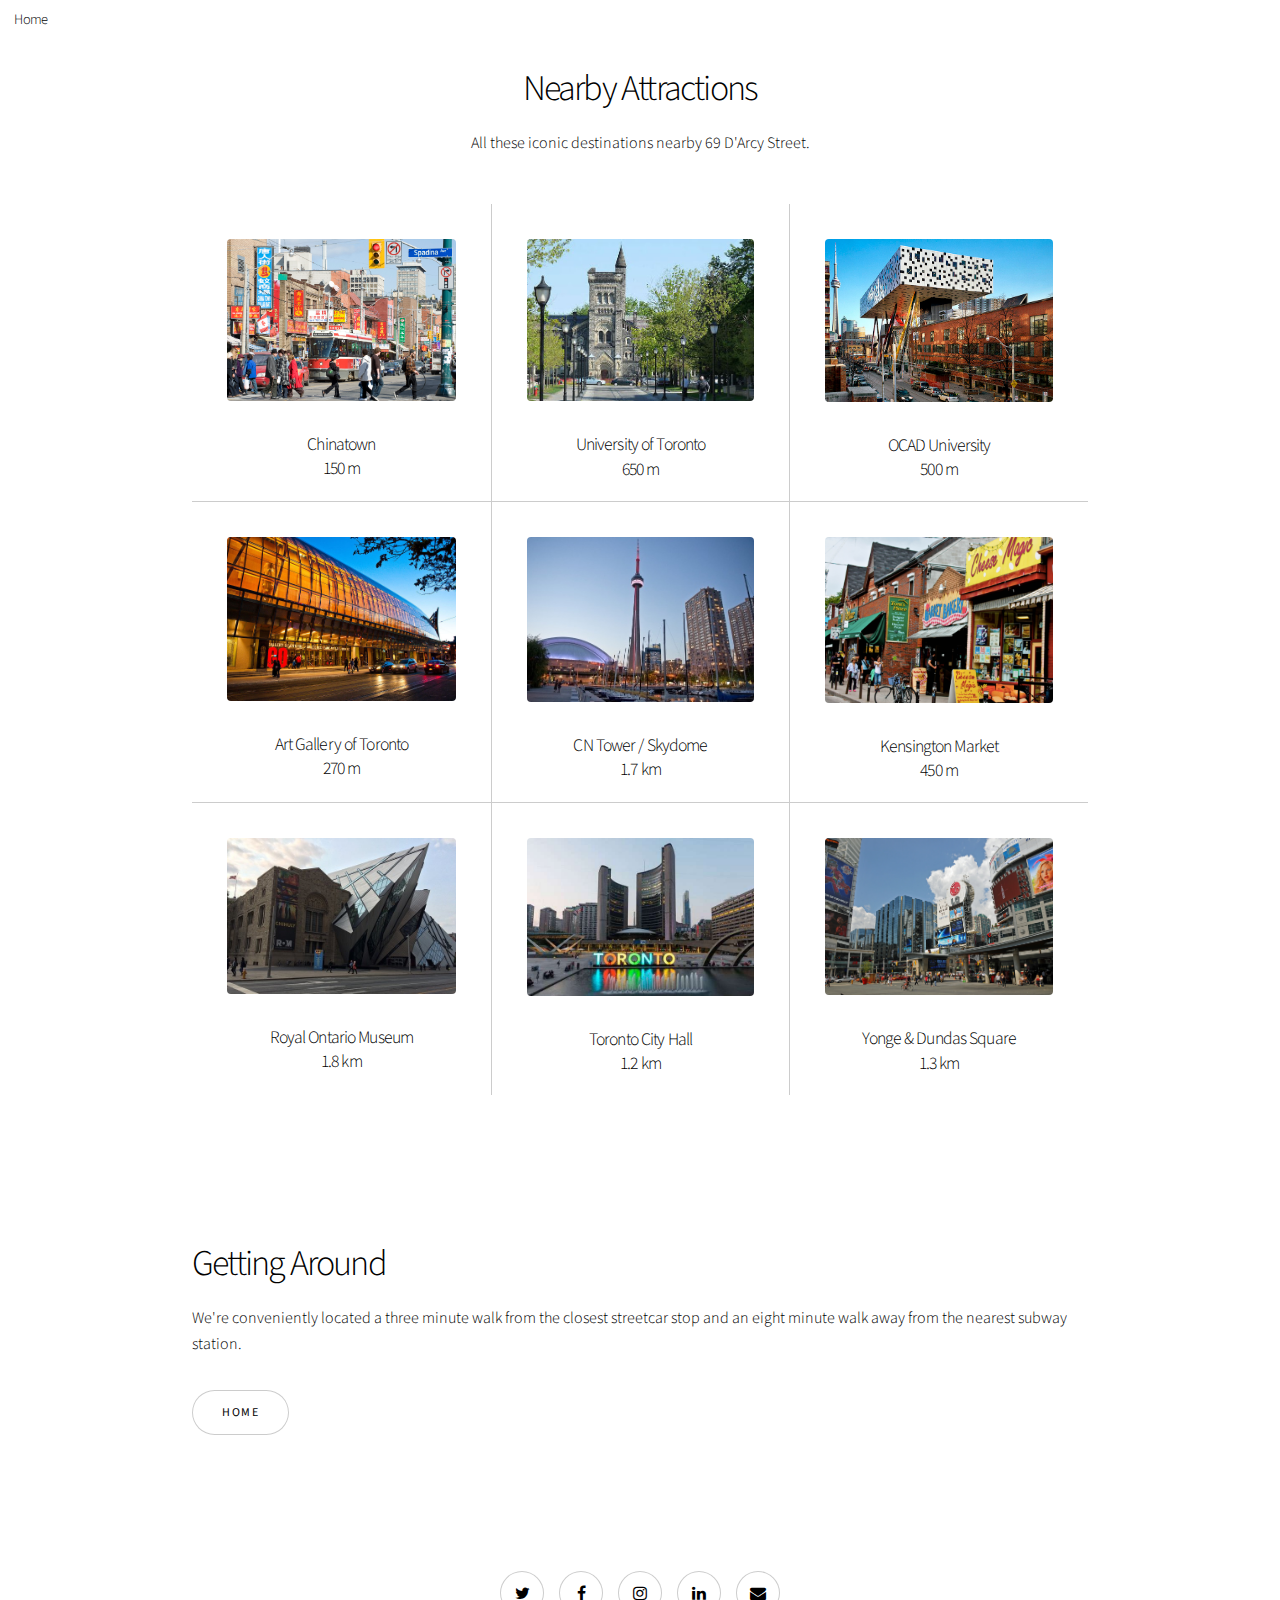
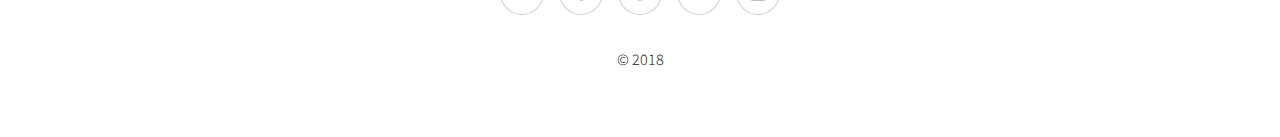
==== commit 8d5b4f4d: "more edits" ====
--- a/attractions.html
+++ b/attractions.html
@@ -15,10 +15,13 @@
 
 		<!-- Wrapper -->
 			<div id="wrapper">
+               
                 <!-- Header -->
-                <h2><a href="index.html">Home</a></h2>
+                <header id="header">
+                    <h5><a href="index.html">Home</a></h5>
+                </header>
                 
-                <!-- Three -->
+                <!-- One -->
 					<section class="wrapper style1 align-center">
 						<div class="inner">
 							<h2>Nearby Attractions</h2>
--- a/assets/css/main.css
+++ b/assets/css/main.css
@@ -1895,6 +1895,19 @@
 
 	.box {
 		border-color: rgba(0, 0, 0, 0.2);
+	}
+
+/* Header */
+
+    #header {
+		color: inherit;
+		cursor: default;
+		font-size: 0.6em;
+		left: 0;
+		padding: 1em 1.5em;
+		position: absolute;
+		width: 100%;
+		z-index: 10000;
 	}
 
 /* Button */
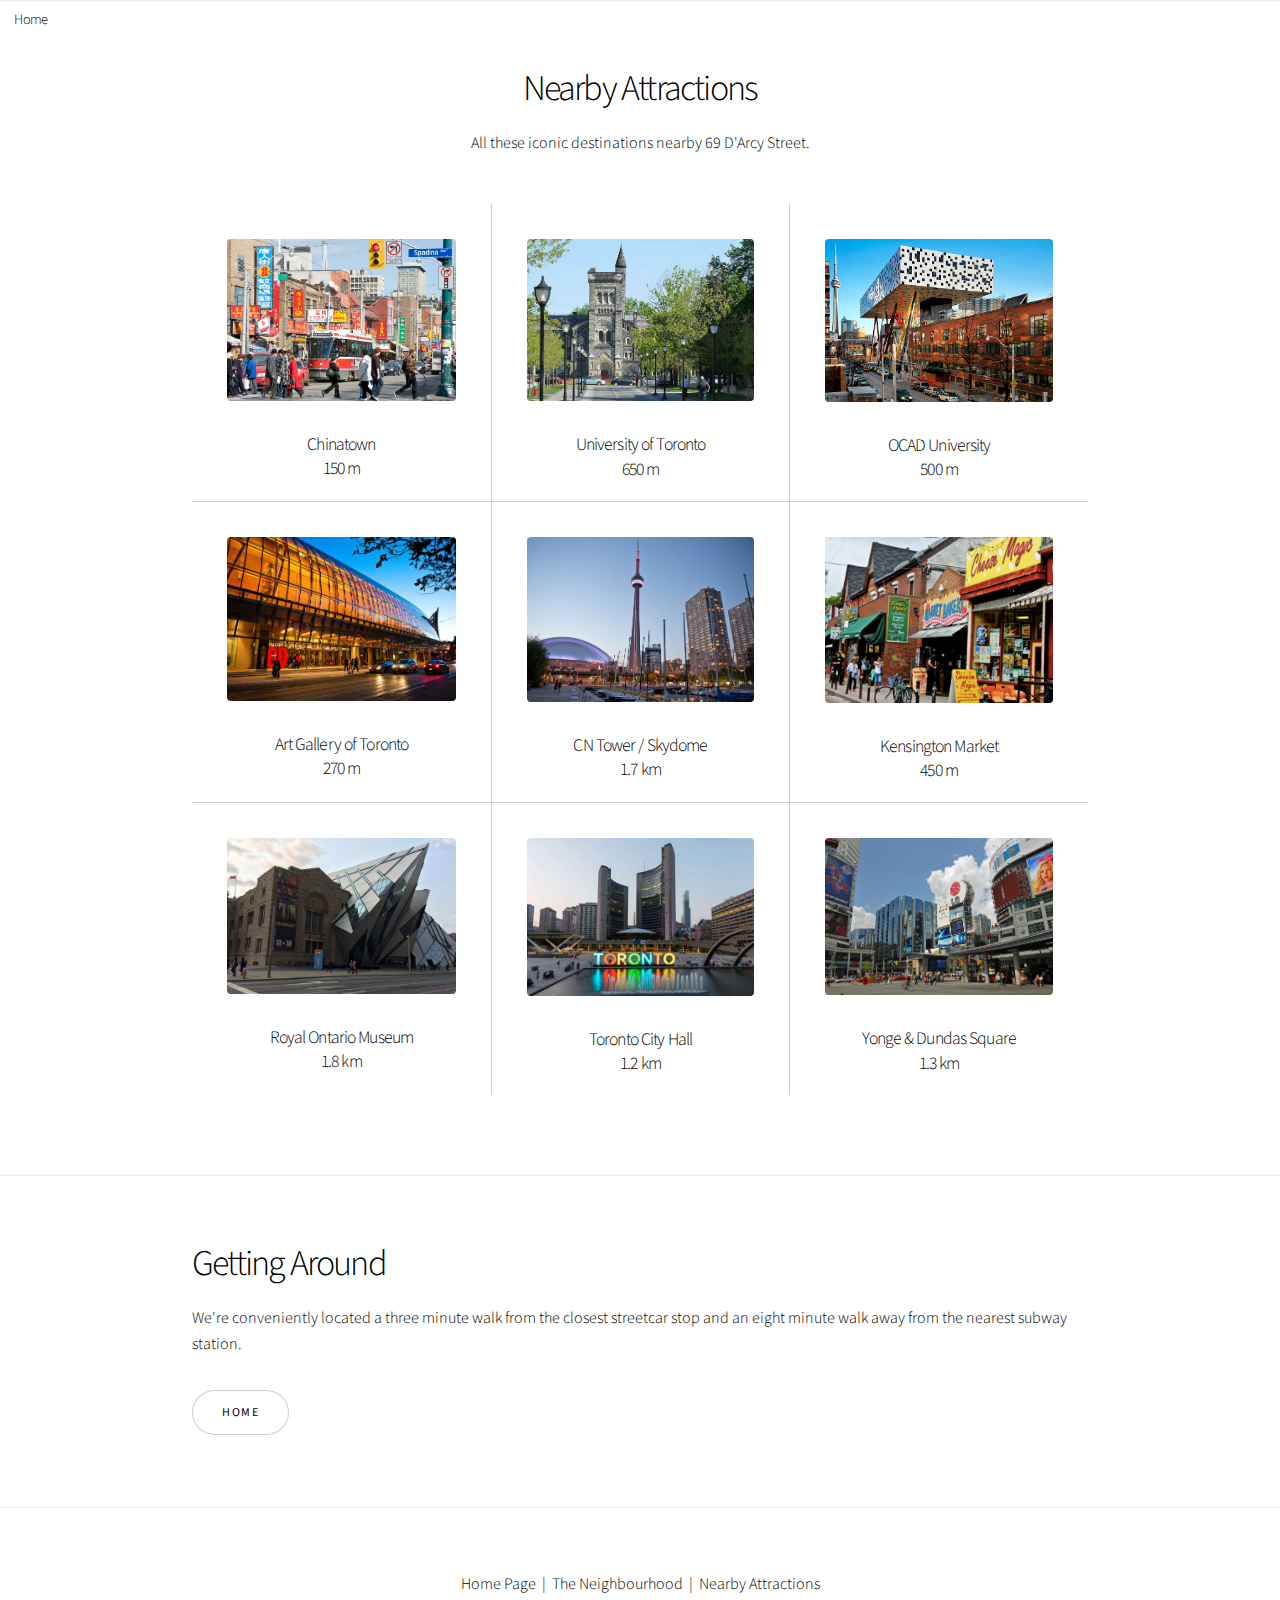
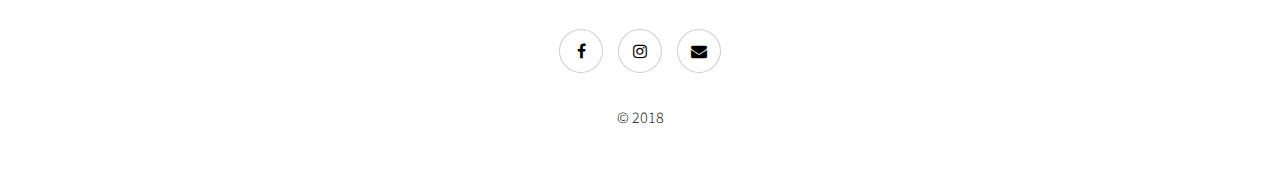
==== commit a0f78af3: "more" ====
--- a/attractions.html
+++ b/attractions.html
@@ -14,7 +14,7 @@
 	<body>
 
 		<!-- Wrapper -->
-			<div id="wrapper">
+			<div id="wrapper" class="divided">
                
                 <!-- Header -->
                 <header id="header">
@@ -81,16 +81,16 @@
 				<!-- Footer -->
 					<footer class="wrapper style1 align-center">
 						<div class="inner">
+                            <p><a href="index.html">Home Page</a> &nbsp;|&nbsp; <a href="neighbourhood.html">The Neighbourhood</a> &nbsp;|&nbsp; <a href="attractions.html">Nearby Attractions</a></p>
 							<ul class="icons">
-								<li><a href="#" class="icon style2 fa-twitter"><span class="label">Twitter</span></a></li>
 								<li><a href="#" class="icon style2 fa-facebook"><span class="label">Facebook</span></a></li>
 								<li><a href="#" class="icon style2 fa-instagram"><span class="label">Instagram</span></a></li>
-								<li><a href="#" class="icon style2 fa-linkedin"><span class="label">LinkedIn</span></a></li>
 								<li><a href="#" class="icon style2 fa-envelope"><span class="label">Email</span></a></li>
 							</ul>
 							<p>&copy; 2018</p>
 						</div>
 					</footer>
+
 
 			</div>
 
--- a/assets/css/main.css
+++ b/assets/css/main.css
@@ -1692,7 +1692,8 @@
 		-webkit-transition: color 0.2s ease-in-out;
 		-ms-transition: color 0.2s ease-in-out;
 		transition: color 0.2s ease-in-out;
-		text-decoration: underline;
+		text-decoration: none;
+        font-weight: 300;
 	}
 
 		a:hover {
@@ -1909,6 +1910,12 @@
 		width: 100%;
 		z-index: 10000;
 	}
+
+/* Footer */
+
+#footer {
+    background-color: #F5F5F5;
+}
 
 /* Button */
 
@@ -7040,7 +7047,7 @@
 /* Wrapper (style1) */
 
 	.wrapper.style1 > .inner {
-		padding: 7rem 3.5rem 5rem 3.5rem ;
+		padding: 6rem 3.5rem 5rem 3.5rem ;
 		margin: 0 auto;
 		max-width: 100%;
 		width: 64rem;
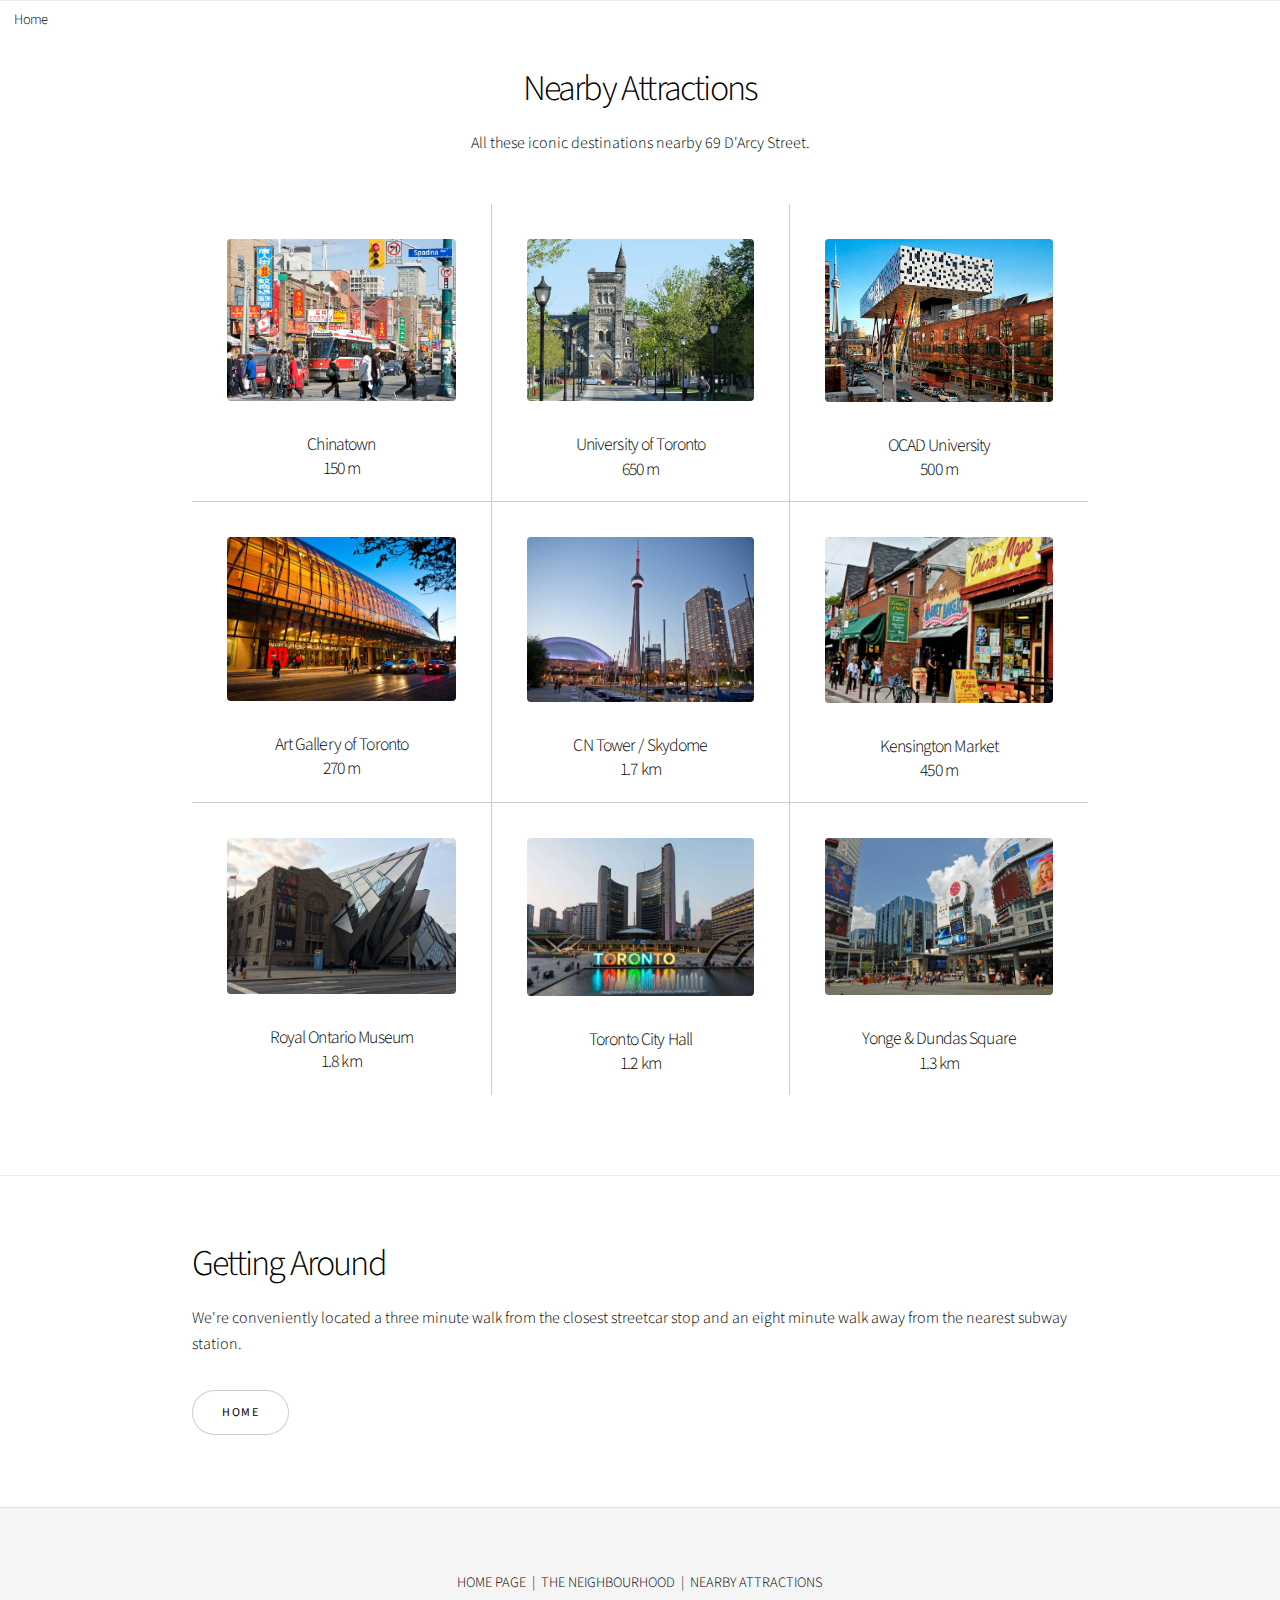
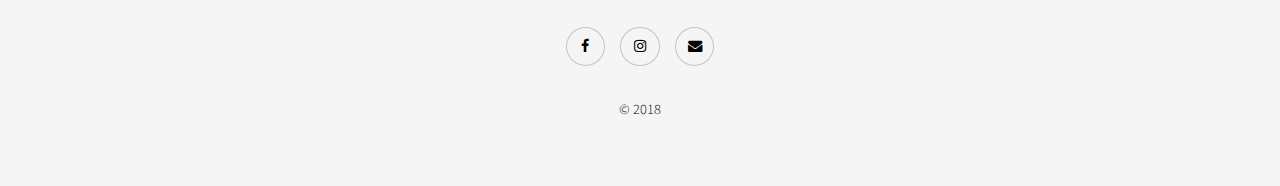
==== commit f6c57606: "photos" ====
--- a/attractions.html
+++ b/attractions.html
@@ -79,7 +79,7 @@
 					</section>
 
 				<!-- Footer -->
-					<footer class="wrapper style1 align-center">
+					<footer id="footer" class="wrapper style1 align-center">
 						<div class="inner">
                             <p><a href="index.html">Home Page</a> &nbsp;|&nbsp; <a href="neighbourhood.html">The Neighbourhood</a> &nbsp;|&nbsp; <a href="attractions.html">Nearby Attractions</a></p>
 							<ul class="icons">
--- a/assets/css/main.css
+++ b/assets/css/main.css
@@ -1915,6 +1915,8 @@
 
 #footer {
     background-color: #F5F5F5;
+    text-transform: uppercase;
+    font-size: 0.9em;
 }
 
 /* Button */
@@ -6930,7 +6932,7 @@
 		width: 100%;
 		height: 100%;
 		outline: 0;
-		background-color: rgba(0, 0, 0, 0.75);
+		background-color: rgba(0, 0, 0, 0.7);
 		visibility: none;
 		opacity: 0;
 		z-index: 0;
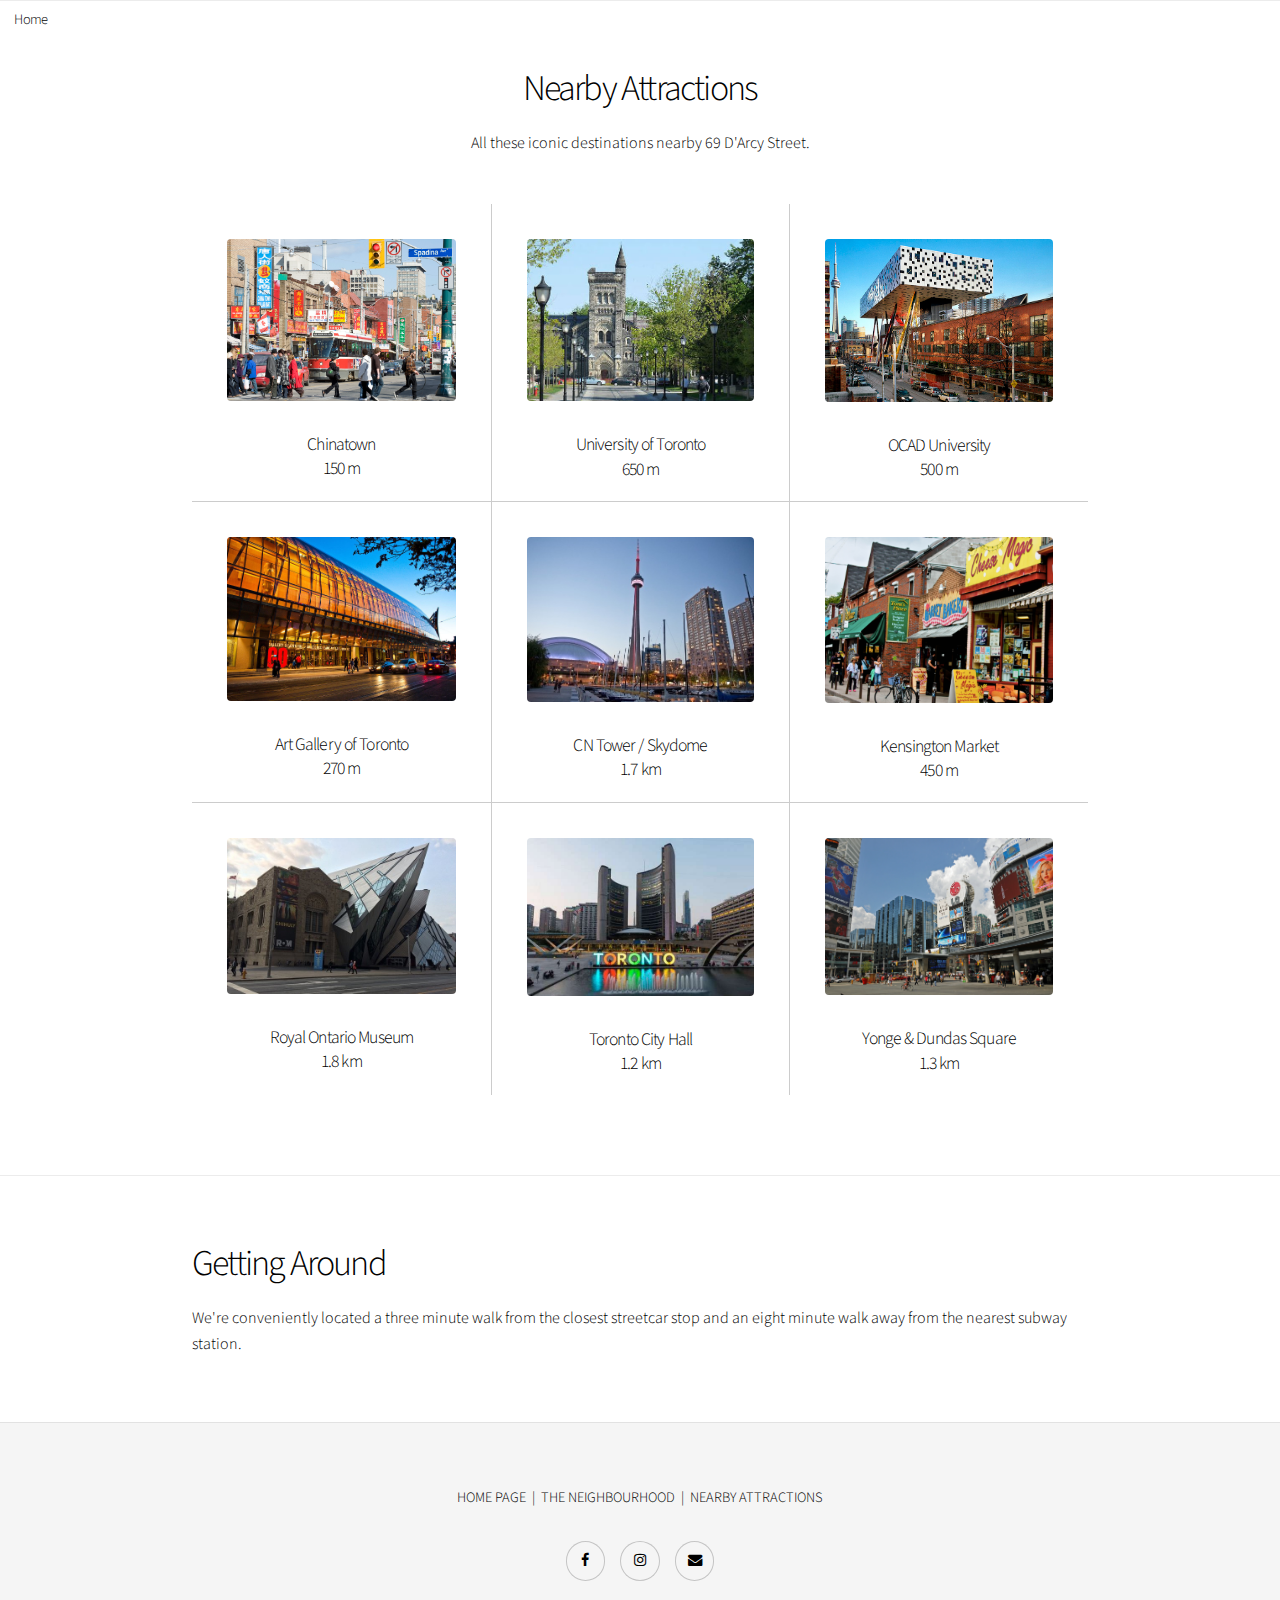
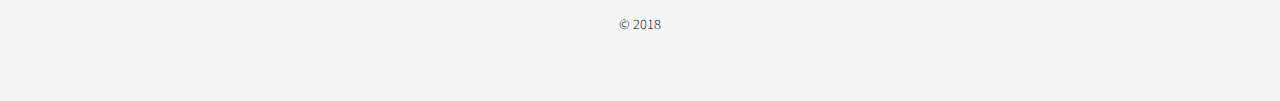
==== commit 617fd8fd: "new photo" ====
--- a/attractions.html
+++ b/attractions.html
@@ -72,9 +72,6 @@
 						<div class="inner">
                             <h2>Getting Around</h2>
                             <p>We're conveniently located a three minute walk from the closest streetcar stop and an eight minute walk away from the nearest subway station.</p>
-                            <ul class="actions vertical">
-								<li><a href="index.html" class="button">Home</a></li>
-				        </ul>
 						</div>
 					</section>
 
